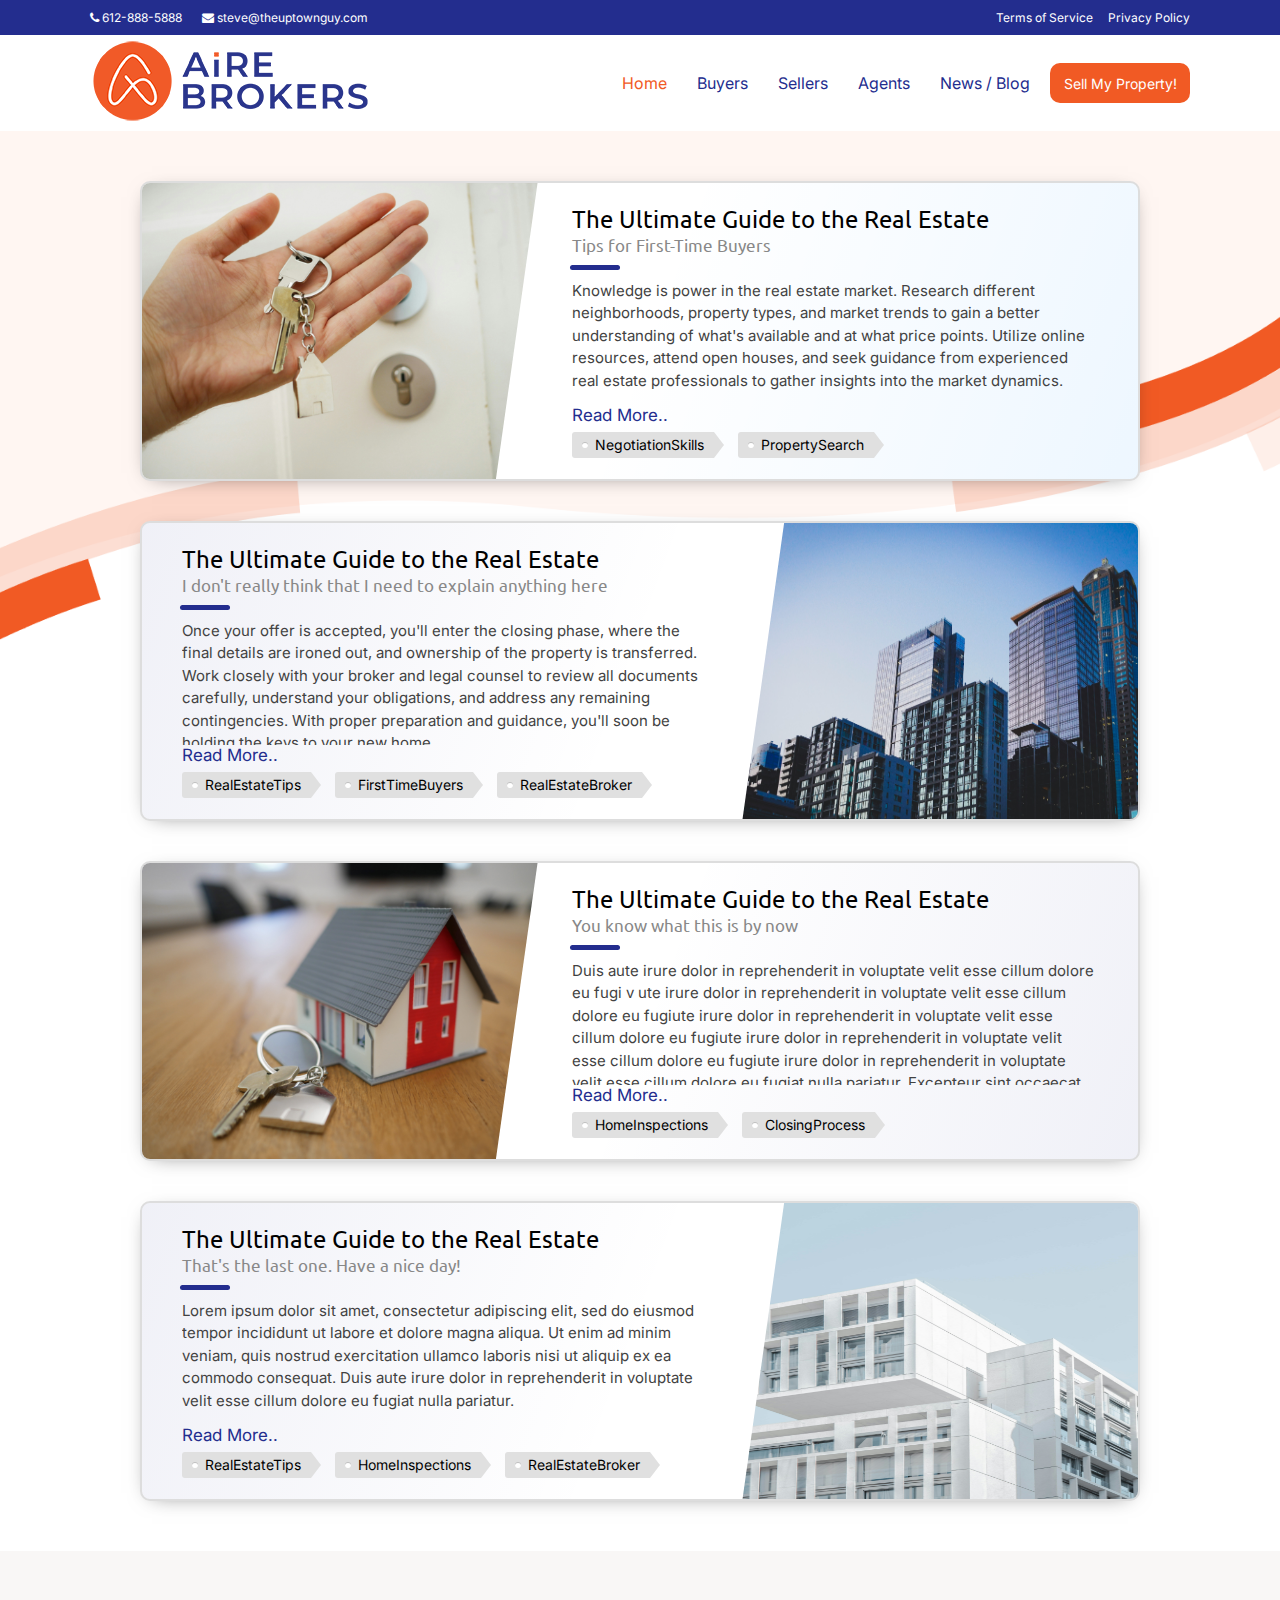
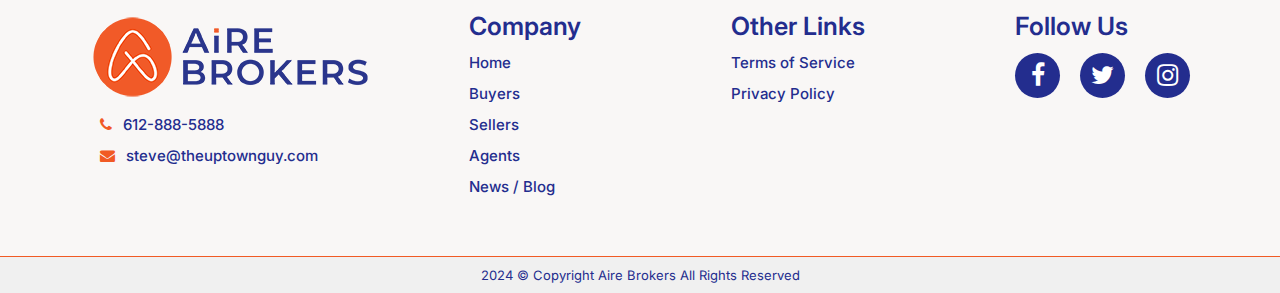
==== index.html @ b122324d "Add files via upload" ====
<!DOCTYPE html>
<html lang="en">
<head>
    <meta charset="UTF-8">
    <meta name="viewport" content="width=device-width, initial-scale=1.0">
    <link rel="preconnect" href="https://fonts.googleapis.com">
    <link rel="preconnect" href="https://fonts.gstatic.com" crossorigin>
    <link href="https://fonts.googleapis.com/css2?family=Heebo:wght@300;400&family=Inter:wght@200;300;400;500;600;700&family=Kanit:wght@300;400;500;600;700&family=Lato:wght@300;400&display=swap" rel="stylesheet">
    <link rel="stylesheet" href="https://cdnjs.cloudflare.com/ajax/libs/font-awesome/4.7.0/css/font-awesome.min.css">  
    <link rel="stylesheet" href="./main.css">
    <link rel="icon" href="./Aire Brokers Logo-06.jpg" type="image/x-icon">

    <title>Airebrokers Web</title>    
</head>
<body>      
     <header>
            <div class="header container">
              <div class="left_part">
                <a href="#"><i class="fa fa-phone" aria-hidden="true"></i> 612-888-5888</a>
                <a href="#"><i class="fa fa-envelope" aria-hidden="true"></i> steve@theuptownguy.com</a>              
              </div>
              <div class="right_part">
               <a href="#">Terms of Service</a>
               <a href="#">Privacy Policy</a>
              </div>
            </div>
    </header>
          <!-- navigation bar start-->
     <div class="f-container">
          <div class="nav-container container">
            <div class="brand">
              <a href="index.html"><img src="./logoheader.png"></a>
            </div>
            <nav>
              <div class="nav-mobile"><a id="nav-toggle" href="#!"><span></span></a></div>
              <ul class="nav-list">
                <li>
                  <a href="index.html" class="active">Home</a>
       
                </li>
                <li>
                  <a href="#">Buyers</a>
                </li>
                <li>
                  <a href="#">Sellers</a>
                </li>
                <li>
                  <a href="#">Agents</a> 
                </li>
                <li>
                  <a href="#!">News / Blog</a>
                </li>
                <a href=""><div class="btn sell">Sell My Property!</div></a>
              </ul>
             
            </nav>
          </div>
     </div>

     <div class="projcard-container">
		
        <div class="projcard projcard-blue">
            <div class="projcard-innerbox">
                <img class="projcard-img" src="./blog2.jpg" />
                <div class="projcard-textbox">
                    <div class="projcard-title">The Ultimate Guide to the Real Estate</div>
                    <div class="projcard-subtitle">Tips for First-Time Buyers</div>
                    <div class="projcard-bar"></div>
                    <div class="projcard-description">
                        Knowledge is power in the real estate market. Research different neighborhoods, property types, and market trends to gain a better understanding of what's available and at what price points. Utilize online resources, attend open houses, and seek guidance from experienced real estate professionals to gather insights into the market dynamics.                    </div>
                        <a class="ref" href="./blogdetails.html">Read More.. <br/></a>

                        <div class="projcard-tagbox">
                        <span class="projcard-tag">NegotiationSkills</span>
                        <span class="projcard-tag">PropertySearch</span>
                    </div>
                </div>
            </div>
        </div>
        
        <div class="projcard projcard-red">
            <div class="projcard-innerbox">
                <img class="projcard-img" src="./blog1.jpg" />
                <div class="projcard-textbox">
                    <div class="projcard-title">The Ultimate Guide to the Real Estate</div>
                    <div class="projcard-subtitle">I don't really think that I need to explain anything here</div>
                    <div class="projcard-bar"></div>
                    <div class="projcard-description">
                        Once your offer is accepted, you'll enter the closing phase, where the final details are ironed out, and ownership of the property is transferred. Work closely with your broker and legal counsel to review all documents carefully, understand your obligations, and address any remaining contingencies. With proper preparation and guidance, you'll soon be holding the keys to your new home.                    </div>
                        <a class="ref" href="./blogdetails.html">Read More.. <br/></a>

                        <div class="projcard-tagbox">
                        <span class="projcard-tag">RealEstateTips</span>
                        <span class="projcard-tag">FirstTimeBuyers</span>
                        <span class="projcard-tag">RealEstateBroker</span>
                    </div>
                </div>
            </div>
        </div>
        
        <div class="projcard projcard-green">
            <div class="projcard-innerbox">
                <img class="projcard-img" src="./blog3.jpg" />
                <div class="projcard-textbox">
                    <div class="projcard-title">The Ultimate Guide to the Real Estate</div>
                    <div class="projcard-subtitle">You know what this is by now</div>
                    <div class="projcard-bar"></div>
                    <div class="projcard-description">Duis aute irure dolor in reprehenderit in voluptate velit esse cillum dolore eu fugi v ute irure dolor in reprehenderit in voluptate velit esse cillum dolore eu fugiute irure dolor in reprehenderit in voluptate velit esse cillum dolore eu fugiute irure dolor in reprehenderit in voluptate velit esse cillum dolore eu fugiute irure dolor in reprehenderit in voluptate velit esse cillum dolore eu fugiat nulla pariatur. Excepteur sint occaecat cupidatat non proident.</div>
                    <a class="ref" href="./blogdetails.html">Read More.. <br/></a>

                    <div class="projcard-tagbox">
                        <span class="projcard-tag">HomeInspections</span>
                        <span class="projcard-tag">ClosingProcess</span>
                    </div>
                </div>
            </div>
        </div>
        
        <div class="projcard projcard-green" >
            <div class="projcard-innerbox">
                <img class="projcard-img" src="./blog4.jpg" />
                <div class="projcard-textbox">
                    <div class="projcard-title">The Ultimate Guide to the Real Estate</div>
                    <div class="projcard-subtitle">That's the last one. Have a nice day!</div>
                    <div class="projcard-bar"></div>
                    <div class="projcard-description">Lorem ipsum dolor sit amet, consectetur adipiscing elit, sed do eiusmod tempor incididunt ut labore et dolore magna aliqua. Ut enim ad minim veniam, quis nostrud exercitation ullamco laboris nisi ut aliquip ex ea commodo consequat. Duis aute irure dolor in reprehenderit in voluptate velit esse cillum dolore eu fugiat nulla pariatur.</div>
                   <a class="ref" href="./blogdetails.html">Read More.. <br/></a>
                  
                    <div class="projcard-tagbox">
                        <span class="projcard-tag">RealEstateTips</span>
                        <span class="projcard-tag">HomeInspections</span>
                        <span class="projcard-tag">RealEstateBroker</span>
                    </div>
                </div>
            </div>
        </div>
        
    </div>
 
      

    <footer>  
        <div class="bg_blue">
          <div class="container flex">
          <div class="logo_footer">
            <img src="./logoheader.png">
            <a href="#"><i class="fa fa-phone" aria-hidden="true"></i> 612-888-5888</a>
            <a href="#"><i class="fa fa-envelope" aria-hidden="true"></i> steve@theuptownguy.com</a> 
         </div>
         <div class="link_icon">
          <div class="last_footer">
            <h4>Company</h4>
            <a href="">Home</a>
            <a href="">Buyers</a>
            <a href="">Sellers</a>
            <a href="">Agents</a>
            <a href="">News / Blog</a>
        </div>
        <div class="last_footer">
          <h4>Other Links</h4>
          <a href="">Terms of Service</a>
          <a href="">Privacy Policy</a>
        </div>
        <div class="icons">
         
          <h4>Follow Us</h4>
          <div class="inner_icons">
        <div class="follow_icon">
          <a href="http://facebook.com/AireBrokers"><i class="fa fa-facebook f_icon" aria-hidden="true"></i></a>
          <!-- <a href="" class="follow">Follow</a> -->
        </div>
        <div class="follow_icon">
            <a href="#"><i class="fa fa-twitter f_icon" aria-hidden="true"></i></a>
            <!-- <a href="" class="follow">Follow</a> -->
            </div>
            <div class="follow_icon">
            <a href="#"><i class="fa fa-instagram f_icon" aria-hidden="true"></i></a>
            <!-- <a href="" class="follow">Follow</a>             -->
            </div> 
            </div>
          </div>
        </div>
         </div>
        </div>
        <!-- <div class="end_part container">
            <h2>Let's Be Friends:</h2>
             <div class="first_footer">                
                <div class="icons">
                    <div class="follow_icon">
                  <a href="http://facebook.com/AireBrokers"><i class="fa fa-facebook f_icon" aria-hidden="true"></i></a><a href="" class="follow">Follow</a>
                </div>
                <div class="follow_icon">
                    <a href="#"><i class="fa fa-twitter f_icon" aria-hidden="true"></i></a><a href="" class="follow">Follow</a>
                    </div>
                    <div class="follow_icon">
                    <a href="#"><i class="fa fa-instagram f_icon" aria-hidden="true"></i></a><a href="" class="follow">Follow</a>            
                    </div>        
                </div>             
             <div class="logo_footer">
                <img src="images/logo.png">
             </div>
            </div>
        </div> -->
        <!-- <div class="bg_orange">
          <div class="container flex">
            <div class="last_footer">
                <a href="">Home</a>
                <a href="">Buyers</a>
                <a href="">Sellers</a>
                <a href="">Agents</a>
                <a href="">News / Blog</a>
            </div>
            <div class="copy_wright">
              <p>2024 © Copyright Aire Brokers All Rights Reserved</p>
            </div>
          </div>
        </div> -->
        </footer> 
        <div class="copy_wright">
          <p>2024 © Copyright Aire Brokers All Rights Reserved</p>
        </div> 
    <script src="https://cdnjs.cloudflare.com/ajax/libs/jquery/3.3.1/jquery.min.js"></script>
    <script>

      (function($) { // Begin jQuery
    $(function() { // DOM ready
      // If a link has a dropdown, add sub menu toggle.
      $('.down_arrow').click(function(e) {
        $(this).siblings('.nav-dropdown').toggle();
        // Close one dropdown when selecting another
        $('.nav-dropdown').not($(this).siblings()).hide();
        e.stopPropagation();
      });
      // Clicking away from dropdown will remove the dropdown class
      $('html').click(function() {
        $('.nav-dropdown').hide();
      });
      // Toggle open and close nav styles on click
      $('#nav-toggle').click(function() {
        $('nav ul').slideToggle();
      });
      // Hamburger to X toggle
      $('#nav-toggle').on('click', function() {
        this.classList.toggle('active');
      });
    }); // end DOM ready
  })(jQuery); // end jQuery

//   navigation bar end
// active class
$(document).ready(function(){
    $('ul li a').click(function(){
      $('li a').removeClass("active");
      $(this).addClass("active");
  });
  });

function myFunction() {
    var dots = document.getElementById("dots");
    var moreText = document.getElementById("more");
    var btnText = document.getElementById("myBtn");
  
    if (dots.style.display === "none") {
      dots.style.display = "inline";
      btnText.innerHTML = "Read more";
      moreText.style.display = "none";
    } else {
      dots.style.display = "none";
      btnText.innerHTML = "Read less";
      moreText.style.display = "inline";
    }
  }

  document.addEventListener("DOMContentLoaded", function() {
    const rangeSliders = document.querySelectorAll(".range-slider__range");

    rangeSliders.forEach((slider) => {
      updateRangeWidth(slider);

      slider.addEventListener("input", function() {
        updateRangeWidth(this);
      });
    });

    function updateRangeWidth(slider) {
      const percentage = (slider.value / (slider.max - slider.min)) * 100;
      slider.style.background = `linear-gradient(to right, #F15A24 0%, orange ${percentage}%, #3498db ${percentage}%, #232D8E 100%)`;
    }
  });

  function resetValue(slider, index) {
    const fixedValues = [450, 400, 470, 350];
    slider.value = fixedValues[index - 1];
  }

function triggerCloudy() {
	link = document.getElementById("urlArea").value;
	if (link.length > 15 && myRegex.test(link)) {
		anchorURL.href=link;
		var myPlayer = videojs("player");
		myPlayer.src(link);
		myPlayer.play();
	} else {
		$("#urlArea").effect( "highlight", {color:"#ff0000"}, 500 );
	}
}

document.addEventListener("DOMContentLoaded", function() {
            var descriptionBoxes = document.querySelectorAll('.projcard-description');

            // Loop through all .projcard-description elements
            descriptionBoxes.forEach(function(descriptionBox) {
                // Check if the content overflows
                if (descriptionBox.scrollHeight > descriptionBox.clientHeight) {
                    descriptionBox.style.overflowY = 'auto';
                }
            });
        });
    </script>
</body>
</html>
---- main.css ----
@import url(https://fonts.googleapis.com/css?family=Roboto);
@import url(https://fonts.googleapis.com/css?family=Ubuntu);

*   {
    padding:0;
    margin:0;
    box-sizing:border-box;
    font-family: 'Inter', sans-serif;
    text-decoration: none;
}


.landing-page{
    max-width: 100%;
  }
  .landing-page .content .container .image img {
    width: 100%;
    margin: 0 !important;  /* Remove default margin */
    padding: 0; /* Remove default padding */
  }
  .landing-page .content .container {
    display: flex;
    align-items: center;
    justify-content: center;
    gap: 90px;
    min-height: calc(100vh - 80px);
  }
  .para{
    font-family: 'Ubuntu';
font-size: 18px;
letter-spacing: 0.1rem;
line-height: 1.5;
  }
  @media (max-width: 767px) {
    .landing-page .content .container {
      gap: 0;
      min-height: calc(100vh - 101px);
      justify-content: center;
      flex-direction: column-reverse;
    }
  }
  @media screen and (max-width: 768px) {
    .roww {
      flex-direction: column;
      align-items: center;
    }
  
    .card {
      width: 90%;
      margin: 1rem auto;
    }
    .btn2{
      border-radius: 16px;
      border: 1px solid #232D8E; 
      color: black;
      margin-left: 1rem;
   }
  }
  @media screen and (max-width: 500px) {
    .card {
      width: 95%;
    }
  
    video{
      display: flex;
      width: 100%;
      height: 20vh;
      justify-content: center;
      border: 1px solid #ddd;
      margin-bottom: 3rem;
      border-radius: 12px;
      }
  
    .btn2{
      border-radius: 16px;
      border: 1px solid #232D8E; 
      color: black;
      margin-left: 1rem;
   }
   .welcome-area2 .header-text {
    width: 70%;
    margin: 0;
    height: 50%;
    margin-left: 5%;
    margin-top: 0;
  }
  }
  
  @media screen and (min-width: 1200px) {
    .card {
      margin: 1rem;
    }
  }
  .card {
    width: 20em;
    height: 30.5em;
    background: #fff;
    transition: 1s ease-in-out;
   border-radius: 12px;
    display: flex;
    flex-direction: column;
    margin: 1rem;
    margin-top: 2rem;
    position: relative;
  }
  .card span {
    color: 171717;
    text-align: center;
    display: block;
    font-size: 0.8em;
    font-weight: 600;
  }
  
  .card .info {
    font-weight: 400;
    color: 171717;
    display: block;
    text-align: center;
    font-size: 0.72em;
    margin: 1em;
  }
  
  .card .img {
    width: 20em;
    height: 11em;
    border-radius: 12px;
  
  
  }
  .badge-info {
    background-color: #F15A24;
    color: white;
    border-radius: 12px;
    font-size: 12px;
    font-stretch: normal;
    font-style: normal;
    font-weight: 500;
    letter-spacing: 1px;
    line-height: normal;
    padding: 8px 8px;
    text-transform: uppercase;
    width: 35%;
    margin: 1rem;
  }
  .card a {
    color: 171717;
    transition: .4s ease-in-out;
  }
  .card-footere {
      padding: 10px; /* Adjust padding as needed */
      position: absolute;
      bottom: 0;
      width: 100%; /* Make the footer take the full width */
      display: flex;
      justify-content: space-between;
      z-index: 1;
  }
  .card2 .img {
    width: 20em;
    height: 11em;
    border-radius: 12px;
  
  
  }
  .range-slider {
    padding-top: 0.5em;
    padding-bottom: 0.5em;}
    :root {
        --shade-10: #F15A24;
        --shade-1: #d7dcdf;
        --shade-0: #fff;
        --teal: #1abc9c;
      }
      
      .range-slider {
        padding-top: 0.5em;
        padding-bottom: 0.5em;}
      
      /* Range Slider */
      :root {
        --range-width: 100%;
        --range-handle-color: var(--shade-10);
        --range-handle-color-hover: var(--teal);
        --range-handle-size: 20px;
        --range-track-color: var(--shade-1);
        --range-track-height: 10px;
        --range-label-color: var(--shade-10);
        --range-label-width: 60px;
      }
      
      .range-slider {
        width: var(--range-width);
      }
      
      .range-slider__range {
        -webkit-appearance: none;
        width: calc(100% - (var(--range-label-width) + 13px));
        height: var(--range-track-height);
        border-radius: 5px;
        background: var(--range-track-color);
        outline: none;
        padding: 0;
        margin: 0;
      }
      
      /* Range Handle */
      .range-slider__range::-webkit-slider-thumb {
        appearance: none;
        width: var(--range-handle-size);
        height: var(--range-handle-size);
        border-radius: 50%;
        background: var(--range-handle-color);
        cursor: pointer;
        transition: background 0.15s ease-in-out;
      }
      
      .range-slider__range::-webkit-slider-thumb:hover {
        background: var(--range-handle-color-hover);
      }
      
      .range-slider__range:active::-webkit-slider-thumb {
        background: var(--range-handle-color-hover);
      }
      
      .range-slider__range::-moz-range-thumb {
        width: var(--range-handle-size);
        height: var(--range-handle-size);
        border: 0;
        border-radius: 50%;
        background: var(--range-handle-color);
        cursor: pointer;
        transition: background 0.15s ease-in-out;
      }
      
      .range-slider__range::-moz-range-thumb:hover {
        background: var(--range-handle-color-hover);
      }
      
      .range-slider__range:active::-moz-range-thumb {
        background: var(--range-handle-color-hover);
      }
      
      /* Focus state */
      .range-slider__range:focus::-webkit-slider-thumb {
        box-shadow: 0 0 0 3px var(--shade-0), 0 0 0 6px var(--teal);
      }
      
      /* Range Label */
      .range-slider__value {
        display: inline-block;
        position: relative;
        width: var(--range-label-width);
        color: var(--shade-0);
        line-height: 20px;
        text-align: center;
        border-radius: 3px;
        background: var(--range-label-color);
        padding: 5px 10px;
        margin-left: 8px;
      }
      
      .range-slider__value:after {
        position: absolute;
        top: 8px;
        left: -7px;
        width: 0;
        height: 0;
        border-top: 7px solid transparent;
        border-right: 7px solid var(--range-label-color);
        border-bottom: 7px solid transparent;
        content: "";
      }
      
      /* Firefox Overrides */
      .range-slider__range::-moz-range-track {
        background:#F15A24;
        border: 0;
      }
      
      input::-moz-focus-inner,
      input::-moz-focus-outer {
        border: 0;
      }
      
      .background-containere {
        position: relative;
        height: 100%;
        min-height: 100%;
      background-color: #232D8E;
        display: flex;
          justify-content: center;
          align-items: center;
          flex-direction: column;
      
      }


      .card-container{
        display: flex;
        flex-wrap: wrap;
        justify-content: center;
        max-width: 1200px;
        margin-block: 2rem;
        gap: 2rem;
      }
 
      
      .custom-card__image {
        max-width: 100%;
        display: block;
        object-fit: cover;
      }
      
      .custom-card {
        display: flex;
        flex-direction: column;
        width: clamp(17rem, calc(17.5rem + 1vw), 16.5rem);
        overflow: hidden;
        box-shadow: 0 .1rem 1rem rgba(0, 0, 0, 0.1);
        border-radius: 1em;
        background: #ECE9E6;
      background: linear-gradient(to right, #FFFFFF, #ECE9E6);
      
      }
      
      
      
      .custom-card__body {
        padding: 1rem;
        display: flex;
        flex-direction: column;
        gap: .5rem;
      }
      
      
      .custom-tag {
        align-self: flex-start;
        padding: .25em .75em;
        border-radius: 1em;
        font-size: .75rem;
      }
      
      .custom-tag + .tag {
        margin-left: .5em;
      }

  
      @media screen and (min-width: 1200px) {
        .card {
          margin: 1rem;
        }
      }
      @media screen and (max-width: 500px) {
        .card {
          width: 95%;
        }
      
        video{
          display: flex;
          width: 100%;
          height: 20vh;
          justify-content: center;
          border: 1px solid #ddd;
          margin-bottom: 3rem;
          border-radius: 12px;
          }
      
        .btn2{
          border-radius: 16px;
          border: 1px solid #232D8E; 
          color: black;
          margin-left: 1rem;
       }
       .welcome-area2 .header-text {
        width: 70%;
        margin: 0;
        height: 50%;
        margin-left: 5%;
        margin-top: 0;
      }
      }
      
      @media screen and (min-width: 1200px) {
        .card {
          margin: 1rem;
        }
      }
      .custom-tag-blue {
        background: #56CCF2;
      background: linear-gradient(to bottom, #2F80ED, #56CCF2);
        color: #fafafa;
      }
      
      .custom-tag-brown {
        background: #D1913C;
      background: linear-gradient(to bottom, #FFD194, #D1913C);
        color: #fafafa;
      }
      
      .custom-tag-red {
        background: #cb2d3e;
      background: linear-gradient(to bottom, #ef473a, #cb2d3e);
        color: #fafafa;
      }
      
      .custom-card__body h4 {
        font-size: 1.5rem;
        text-transform: capitalize;
      }
      
      .custom-card__footer {
        display: flex;
        padding: 1rem;
        margin-top: auto;
      }
      
      .custom-user {
        display: flex;
        gap: .5rem;
      }
      
      .custom-user__image {
        border-radius: 50%;
      }
      
      .custom-user__info > small {
        color: #666;
      }
      


  .card2 .share {
    display: flex;
    justify-content: center;
    flex-direction: column;
    gap: 0.5em;
  }
  
  .card2 a {
    color: 171717;
    transition: .4s ease-in-out;
  }
  
  .card2 a:hover {
    color: red;
  }
  
  .card2 button {
    padding: 0.5em 2em;
    display: block;
    margin: auto;
    border-radius: 16px;
    border: none;
    font-weight: bold;
    background: white;
    color: black;
    transition: .4s ease-in-out;
    border: 1px solid #232D8E;
    margin-top: auto;
  }
  
  .card2 button:hover {
    color: #F15A24;
    cursor: pointer;
    border: 1px solid #F15A24;

  } 
  .h55 {
    font-weight: 500;
    letter-spacing: 0.5px;
    color: #F15A24;
    text-align: center;
  }
  .title{
    margin-top: 4rem;  
    text-align: center;
    }
  .card a:hover {
    color: red;
  }
  .card2 {
    width: 20em;
    height: 32.5em;
    background: #fff;
    transition: 1s ease-in-out;
   border-radius: 12px;
    display: flex;
    flex-direction: column;
    margin: 1rem;
  }

  .card2 span {
    color: 171717;
    text-align: center;
    display: block;
    font-size: 0.8em;
    font-weight: 600;
  }
  .card button {
    padding: 0.5em 2em;
    display: block;
    margin: auto;
    border-radius: 16px;
    border: none;
    font-weight: bold;
    background: white;
    color: black;
    transition: .4s ease-in-out;
    border: 1px solid #232D8E;
    margin-top: auto;
  }
  
  .card button:hover {
    color: #F15A24;
    cursor: pointer;
    border: 1px solid #F15A24;
  
  }
  .diva{
    border-bottom: 1px solid #ddd;
    display: flex;
    flex-direction: row;
    justify-content: space-between;
    height: 8%;
   padding: 1rem;
  }
  .card .share {
    display: flex;
    justify-content: center;
    flex-direction: column;
    gap: 0.5em;
  }
  .logooi {
    position: absolute;
    top: 0;
    left: 50%;
    transform: translateX(-50%);
    width: 100px; /* Adjust the width of your logo */
    height: 100px; /* Adjust the height of your logo */
    background: url('./Aire_Brokers_Logo-05-removebg-preview.png') no-repeat center center;
    background-size: cover;
    z-index: 1; /* Place the logo above other content */
    margin-top: -3rem;

}      
.roww{
    display: flex;
    flex-direction: row;
  
  }

  .background-container {
    position: relative;
    height: 100%;
    min-height: 100%;
    background-image: url('./Design\ sans\ titre\ \(4\).png');
    background-size: cover; /* Ensure the background image covers the entire container */
    background-position: center; /* Center the background image */
    display: flex;
    justify-content: center;
    align-items: center;
    flex-direction: column;
  }  

  .divider-container {
    text-align: center;
    margin-top: -3rem;
}

.divider-container .logo-container {
    position: relative;
}

.divider-container .logo-container::before {
    content: '';
    position: absolute;
    top: 50%;
    /*border-top: 1px solid #ffffff; /* Adjust the divider color as needed */
    left: 0;
    right: 0;
    width: 100%;
    transform: translateY(-50%);
    opacity: 0.5; /* Adjust the opacity as needed */
    z-index: -1; /* Move the line behind the logo */
}
.logo {
    max-width: 100px; /* Adjust the maximum width of the logo as needed */
    margin: 0 auto; /* Center the logo */
}
.landing-page .content .container .image img {
    width: 100%;
    margin: 0 !important;  /* Remove default margin */
    padding: 0; /* Remove default padding */
  }
  .content {
    display: block;
    min-height: 75vh;
  
  }
  @media (min-width: 641px) {
    .content {
      width: 100%;
max-width: 100%;
    }
  }
  .containers {
    display: flex;
    perspective: 600px;}
    .cardvid {
        width: 350px;
        height: 500px;
        background-color: rgba(255, 255, 255, 0.1);
        box-shadow: 0 0 20px rgba(0, 0, 0, 0.3);
        border-radius: 8px;
        background-image: linear-gradient(to bottom, transparent, rgba(38, 167, 186, 0.4));
        background-size: cover;
        background-position: 50% 50%;
        color: #fff;
        display: flex;
        justify-content: center;
        align-items: flex-end;
        border: 1px solid #fff;
        position: relative;
        transform-style: preserve-3d;
        transform-origin: 50% 50% -50px;
        margin-bottom: 3rem;
    }
    
    .cardvid:before {
        content: "";
        position: absolute;
        top: -1px;
        left: -1px;
        width: 100%;
        height: 100%;
        border: 1px solid #fff;
        border-radius: 8px;
        transform-origin: center;
        transition: 0.2s ease;
    }
    
    .cardvid:hover {
        cursor: pointer;
    }
    
    .cardvid:hover:before {
        transform: scale(0.94, 0.96);
        border-radius: 2px;
    }
    
    .cardvid:hover .headline {
        transform: translateZ(20px);
        text-shadow: 0 0 10px rgba(0, 0, 0, 0.8);
    }
    
    .video-container {
        position: absolute;
        top: 0;
        left: 0;
        width: 100%;
        height: 100%;
        overflow: hidden;
        border-radius: 8px;
    }
    
    .video-container video {
        position: relative;
        height: 100%;
        width: auto;
        z-index: -1;
        display: none;
    }
    

  @media (max-width: 767px) {
    .landing-page .content .info {
      text-align: center;
      margin-bottom: 15px 
    }
  }
  .button-containerer {
    display: flex;
    margin: 0;
}
.button-container a {
    text-decoration: none;
    flex-direction: row;
    padding: 10px 45px;
    transition: background-color 0.3s ease;
    
}
.button-container a:hover {
    background-color: #F15A24; /* Adjust hover background color as needed */
    color: #fff; /* Adjust hover text color as needed */
}
.btn1{
border-radius: 16px;
border: 1px solid #232D8E; 
background-color: #232D8E;
color: white;
}
  
.btn2{
border-radius: 16px;
border: 1px solid #232D8E; 
color: black;
margin-left: 1rem;
}
  @media screen and (max-width: 500px) {
    .button-container {
      text-align: center;
      display: flex;
      justify-content: center;
      margin-bottom: 50px;
    }
    .button-containerer {
      text-align: center;
      display: flex;
      justify-content: flex-start;
      margin-top: 10px;
      margin-bottom: 50px;
    }
    .button-containerer .btn1 {
      display: block;
      margin-bottom: 10px;
      padding: 10px 10px;
    }
    .button-container .btn1,
    .button-container .btn2 {
      display: block;
      margin-bottom: 10px;
      padding: 10px 10px;
    }
  }
  .landing-page .content .info h4 {
    font-weight: 900;
    letter-spacing: 0.5px;
    margin-bottom: 30px;
    color: #444343;
    font-size: 1.5rem;
    font-family: 'Ubuntu';
    line-height: 1.5;

  }

  .landing-page .content .info button {
    border: 0;
    border-radius: 20px;
    padding: 12px 30px;
    margin-top: 30px;
    cursor: pointer;
    color: #FFF;
    background-color: #6c63ff;
  }
  .landing-page .content .image img {
    max-width: 100%;
  }
.container  {
    width:1200px;
    margin:0 auto;
}
.f-container    {
    width:100%;
    background-color: #fff;
}
html    {
    scroll-behavior: smooth;
    height:100%;
    width:100%;
}
/* header */
.header {
    padding:10px 0;
    display: flex;
    justify-content: space-between;
    align-items: center;
}
.left_part  {
    display: flex;
    gap:20px;
}
.left_part a  ,.right_part a  {
    color:#fff;
    cursor: pointer;
    font-size: 12px;
}
/* .left_part a:hover  ,.right_part a:hover    {
    color:#f0ecec;
} */
.right_part {
    display: flex;
    gap:15px;
}

header  {
    background-color: #232D8E;
    color:#fff;
}
/* navigation bar open */

.nav-container {  
display: flex;
justify-content: space-between;
align-items: center;
}
nav {
  float: right;
 
  ul {
    list-style: none;
    margin: 0;
    padding: 0;
    display: flex;
    align-items: center;
    li {
      float: left;
      position: relative;
      display: flex;
      align-items: center;
      a,
      a:visited {
        display: block;
        padding: 0 10px 0 20px;
        line-height:70px;
        transition: all 0.5s;
        color: #232D8E;
        text-decoration: none;
        &:hover ,
        &:active{
          color: #F15A24;
        }
        /* &:not(:only-child):after {
          padding-left: 4px;
          content: ' ▾';
        } */
      } 

      ul li {
        min-width: 190px;
        a {
          padding: 15px;
          line-height: 20px;
        }
      }
    }
  }
}
.nav-list li .active{
    color:#F15A24;
  
  }

.nav-dropdown {
  position: absolute;
  display: none;
  z-index: 1;
  box-shadow: 0 3px 12px rgba(0, 0, 0, 0.15);
  top:55px;
}
/* Mobile navigation */
.nav-mobile {
  display: none;
  position: absolute;
  top: 0;
  right: 0;
  background: transparent;
  color:#fff;
  height:70px;
   width: 70px;
   z-index: 2;
}

@media only screen and (max-width: 798px) {

  nav {
   width: 100%;
    /* padding: 70px 0 15px; */
    ul {
      display: none;
      li {
        float: none;
        a {
          padding: 15px;
          line-height: 20px;
        }
        ul li a {
          padding-left: 30px;
        }
      }
    }
  }
  .nav-dropdown {
    position: static;
  }
}
@media screen and (min-width: 799px) {
  /* .nav-list {
    display: block !important;
  } */
}
#nav-toggle {
  position: absolute;
  left: 18px;
  top: 22px;
  cursor: pointer;
  padding: 10px 35px 16px 0px;
  span,
  span:before,
  span:after {
    cursor: pointer;
    border-radius: 1px;
    height: 5px;
    width: 35px;
    background: #F15A24;
    position: absolute;
    display: block;
    content: '';
    transition: all 300ms ease-in-out;
  }
  span:before {
    top: -10px;
  }
  span:after {
    bottom: -10px;
  }
  &.active span {
    background-color: transparent;
    &:before,
    &:after {
      top: 0;
    }
    &:before {
      transform: rotate(45deg);
    }
    &:after {
      transform: rotate(-45deg);
    }
  }
}
/* navigation bar close */
label {
    display: block;
    margin-bottom: 0.5rem;
}

.ml-auto {
    margin-left: auto;
}
/* Form */
.input-group {
    margin: 0.5rem 0;
}
.form-step {
    display: none;
}
.form-step.active {
    display: block;
    transform-origin: top;
    animation: animate .5s;
}
/* Button */
.btn-group {
    display: flex;
    justify-content: space-between;
}
.btn {
    padding: 0.75rem;
    display: block;
    text-decoration: none;
    width: min-content;
    border-radius: 5px;
    text-align: center;
    transition: all 0.3s;
    cursor: pointer;
}
textarea {
    resize: vertical;
}
/* Prefixes */
.input-box {
    display: flex;
    align-items: center;
    /* max-width: 300px; */
    background: #fff;
    border: 1px solid #a0a0a0;
    border-radius: 4px;
    padding-left: 0.5rem;
    overflow: hidden;
    font-family: sans-serif;
}
.input-box .prefix {
    font-weight: 300;
    font-size: 14px;
    color: rgb(117, 114, 114);
}
.input-box input {
    border: none;
    outline: none;
}

.input-box:focus-within {
    border-color: #777;
}

/* End Prefixes */


/* Progress bar */

.progress-bar {
    width:50%;
    margin:0 auto;
    position: relative;
    display: flex;
    justify-content: space-between;
    counter-reset: step;
    margin-bottom: 20px;
}

.progress-bar::before, 
.progress {
    content: "";
    position: absolute;
    top: 50%;
    transform: translateY(-50%);
    height: 4px;
    width: 100%;
    background-color: #dcdcdc;
    z-index: -1;
}
.progress-bar:active:before {
    background-color: #F15A24;
}
.progress {
    background-color: #F15A24;
    width: 0;
    transition: .5s;
}

.progress-step {
    width: 40px;
    height: 40px;
    background-color: #dcdcdc;
    border-radius: 50%;
    display: flex;
    justify-content: center;
    align-items: center;
}

.progress-step::before {
    counter-increment: step;
    content: counter(step);
}

.progress-step.active {
    background-color:#F15A24;
    color: white;
}

@keyframes animate {
    from {
        transform: scale(1, 0);
        opacity: 0;
    }

    to {
        transform: scale(1, 1);
        opacity: 1;
    }
}

/* End Progress bar */

/* Add Experience Btn */

body {
    width:100%;
    background-image: url("./back_img.png");
    background-position: center;
    background-size: cover;
    position: relative;
    background-attachment: fixed;
    background-repeat: no-repeat;
    height:auto;
}

.btn    {
    background-color: #F15A24;
    color: #fff;
    width: 140px;
    height: 50px;
    border-radius: 10px;
    display: flex;
    justify-content: center;
    align-items: center;
    border:none;
    cursor: pointer;
}
.btn_submit {
    width:100%;
    display: flex;
    justify-content:center ;
    align-items:center ;
    background-color: #F15A24;
    color:#fff;
    border:none;
    padding:13px;
    font-size: 20px;
    border-radius: 5px;
    cursor: pointer;
    gap: 5px;
}
.btn-prev {
    background-color: #F15A24;
    color: #fff;
}
.form_heading   {
    display: flex;
    flex-direction: column;
    gap: 10px;
    align-items: center;
    padding-top:20px;
}
@media screen and (max-width: 768px) {
    .roww {
      flex-direction: column;
      align-items: center;
    }
  
    .card {
      width: 90%;
      margin: 1rem auto;
    }
    .btn2{
      border-radius: 16px;
      border: 1px solid #232D8E; 
      color: black;
      margin-left: 1rem;
   }
  }

  
    .form{
        width:1004px;
        margin:0 auto;
        border-radius:20px;
        padding:48px;
        margin-top: 50px;
        margin-bottom:50px;
        border-radius: 20px;
        background: rgba(255, 255, 255, 0.20);
        box-shadow: 0px 10px 25px 0px rgba(0, 0, 0, 0.08);
        backdrop-filter: blur(25.448572158813477px);

    }
    .datails    {
        color: #232D8E;
        font-family: Inter;
        font-size: 17px;
        font-style: normal;
        font-weight: 600;
        margin-bottom: 5px;   
    }
    .form_heading   h2  {
        font-size: 25px;
        color:#232D8E;
    }
    .form_heading p {
        color:#8A8A8A;
        font-size: 16px;
    }
    form    {
        width:100%;
    }
    .user_details   {
        width: 100%;
        display: flex;
        flex-wrap: wrap;
        gap:25px;
        padding-top:20px;
    }
  
    .one  {
    width:47% !important;
    }
   

.input_pox  {
    width:100%;
}

input::placeholder  {
    color:#C0C0C0;
}

    .container form .user_details{
        display: flex;
        flex-wrap: wrap;
        justify-content: space-between;
    }
 
    .user_details .input_pox .datails{
        display: block;
     
    }
    .user_details .input_pox input{
        height: 50px;
        width: 100%;
        outline: none;
        border-radius: 8px;
        border: 1px solid #E6E6E6;
        background: #FFF;
        padding-left: 15px;
        font-size: 16px;
        transition: all 0.3s ease;
    
    }
    .user_details .input_pox input:focus,
    .user_details .input_pox input:valid{
    border-color: #F15A24;
    }
  
   
    form input[type="radio"]{
        display: none;
    }
    form .button{
        display: flex;
        justify-content: space-between;
        margin: 25px 0 0 0;
    }
    /* footer area  start*/
    .bg_blue    {
        background-color: #f9f7f6;
        padding:50px 0;
    }
   
    .inner_icons  {
        display: flex;
        gap:20px;
        flex-wrap: wrap;
    }
    .icons a img {
        width:50px;
    }
    .flex   {
        display: flex;
        justify-content: space-between;
        /* align-items: center; */
    }
    .f_icon  {
        width:45px;
        height:45px;
        display: flex;
        justify-content: center;
        align-items: center;
        border-radius: 50%;
        background-color: #232D8E;
        color:#fff;
        font-size: 25px;
        transition: all 0.5s;
        cursor: pointer;
    }
    .sell   {
        font-size: 14px;
        margin-left:10px;
    }
    .follow {
        background-color: rgba(0, 0, 0, 0.08);
        color: #fff;
        padding: 10px;
        border-radius: 10px;
        display: flex;
        justify-content: center;
        align-items: center;
    }
    .follow_icon    {
        display: flex;
        gap:20px;
    }
    .last_footer  ,.icons ,.logo_footer {
        padding:10px 0;
        display: flex;
        flex-direction: column;
        gap:12px;
    }
    .last_footer a , .logo_footer a {
        color:#232D8E;
        font-size: 15px;
        font-weight:500;
    }
    .logo_footer a  {
        padding-left:10px;
        
    }
    .logo_footer a .fa  {
        color:#F15A24;
        padding-right:7px;
    }
    .copy_wright p  {
        color:#232D8E;
        font-size: 13px;
    }
    .copy_wright    {
        padding:10px 0;
        display: flex;
        justify-content: center;
        align-items: center;
        border-top:1px solid #F15A24;
        background-color: #f0f0f0;

    }
    /* footer area end */
  
  .link_icon    {
    display:flex;
    gap:150px;
  }
  .last_footer h4  ,.icons h4 {
    font-size: 25px;
    color:#232D8E;
    font-weight: 600;
  }
    @media screen and (min-width:1199px) and (max-width:1600px) {
       .container{
            width:1100px;
        }
        .form {
            width:1000px;
        }
        .btn_submit {
            padding:8px;
        }
        .btn    {
            height:40px
        }
    }
    @media screen and (min-width:991px) and (max-width:1198px) {
      .container {
            width:900px;
        }
      
        .form {
            width:800px;
            padding:40px;
        } 
        .btn_submit    {
            font-size: 20px;
        }
        .one {
            width: 47% !important;
        }
        .user_details   {
            gap:20px;
        }
        .link_icon {
            gap:50px;
        }

    }
    @media screen and (min-width:768px) and (max-width:990px) {
       .container {
            width:90%;
        }
        .header  {
            display: none;
        }
        .nav-mobile {
            display: block;
          }
        .form {
            width:650px;
            padding:30px;
        }
        .one {
            width: 46% !important;
        }
        .first_footer   {
            flex-direction: column;
            gap:40px;
        }
        .end_part   {
            text-align: center;
        }
        .end_part h2{
            padding-bottom:40px;
        }
        .bg_blue    {
            padding:60px 0;
        }
        .icons  {
            gap:20px;
        }
        .follow_icon    {
            gap:10px;
        }
        .flex   {
            gap:20px;
        }
        .end_part h2    {
            font-size: 36px;
        }
        
  nav {
   width: 100%;
    /* padding: 70px 0 15px; */
    ul {
      display: none;
      li {
        float: none;
        a {
          padding: 15px;
          line-height: 20px;
        }
        ul li a {
          padding-left: 30px;
        }
      }
    }
  }
  nav {
    background-color: #232D8E;
    color:#fff;
    position: absolute;
    width: 100%;
    left: 0;
    top: 0;
    z-index: 1;
    display: flex;
    justify-content: center;
}
nav ul  {
    padding:50px 0;
}
nav ul li{
    justify-content: center !important;
}   
nav
ul
li
    a, a:visited {
    color:#fff !important;
    }
        .logo_footer  img , .brand a img    {
                width:230px;
        }
        .link_icon {
            gap:50px;
        }
        .last_footer a, .copy_wright p, .logo_footer a {
            color:#232D8E !important;
            font-size: 15px;
        }
        .last_footer h4, .icons h4  {
            font-size: 20px;
        }
        .inner_icons    {
            gap:10px;
        }
        .f_icon {
            width:35px;
            height:35px;
            font-size: 20px;
        }
    }
    @media (max-width: 767px){
     .container    {
            width:90%;
        }
        .nav-mobile {
            display: block;
        }
        .header  {
            display: none;
        }
        nav {
            background-color: #232D8E;
            color:#fff;
            position: absolute;
            width: 100%;
            left: 0;
            top: 0;
            z-index: 1;
            display: flex;
            justify-content: center;
        }
        nav ul  {
            padding:50px 0;
        }
    nav ul li{
            justify-content: center !important;
        }   
        nav
        ul
        li
            a, a:visited {
            color:#fff !important;
            }
        .header img {
            width:180px;
        }
        .form  {
            width:90%;
            padding:10px;
            }
            .one 
               {
                width:100% !important;
            }
            .user_details {
                gap:0;
            }
            .end_part   {
                text-align: center;
            }
            .end_part   p   {
                font-size: 15px;
                text-align: center;
            }
            .user_details .input_pox input {
                margin-bottom:10px;
            }
            .form_heading h2 ,.form_heading p   {
                text-align: center;
            }
            .first_footer   {
                flex-direction: column;
                gap:40px;
            }
            .end_part h2{
                padding-bottom:40px;
            }
            .icons  {
                gap:20px;
                justify-content: center;
            }
            .follow_icon    {
                gap:10px;
            }
            .logo_footer  img , .brand a img    {
                width:200px;
            }
            .flex   {
                flex-direction: column;
                gap:20px;
                padding-bottom: 10px;
            }
            .bg_blue {
                padding:50px 0;
            }
            .last_footer    {
                gap:15px;
            }
            .end_part h2    {
                font-size: 32px;
            }
            .icons a img {
                width: 40px;
            }
            .last_footer a, .copy_wright p, .logo_footer a {
                color:#232D8E !important;
                font-size: 15px;
            }
            .link_icon  {
                flex-direction: column;
                gap:0;
            }
    }


    .projcard-container {
        margin: 50px 0;
    }
    
    /* Actual Code: */
    .projcard-container,
    .projcard-container * {
        box-sizing: border-box;
    }
    .projcard-container {
        margin-left: auto;
        margin-right: auto;
        width: 1000px;
    }
    .projcard {
        position: relative;
        width: 100%;
        height: 300px;
        margin-bottom: 40px;
        border-radius: 10px;
        background-color: #fff;
        border: 2px solid #ddd;
        font-size: 18px;
        overflow: hidden;
        cursor: pointer;
        box-shadow: 0 4px 21px -12px rgba(0, 0, 0, .66);
        transition: box-shadow 0.2s ease, transform 0.2s ease;
    }
    .projcard:hover {
        box-shadow: 0 34px 32px -33px rgba(0, 0, 0, .18);
        transform: translate(0px, -3px);
    }
    .projcard::before {
        content: "";
        position: absolute;
        top: 0;
        right: 0;
        bottom: 0;
        left: 0;
        background-image: linear-gradient(-70deg, #424242, transparent 50%);
        opacity: 0.07;
    }
    .projcard:nth-child(2n)::before {
        background-image: linear-gradient(-250deg, #424242, transparent 50%);
    }
    .projcard-innerbox {
        position: absolute;
        top: 0;
        right: 0;
        bottom: 0;
        left: 0;
    }
    .projcard-img {
        position: absolute;
        height: 300px;
        width: 400px;
        top: 0;
        left: 0;
        transition: transform 0.2s ease;
    }
    .projcard:nth-child(2n) .projcard-img {
        left: initial;
        right: 0;
    }
    .projcard:hover .projcard-img {
        transform: scale(1.05) rotate(1deg);
    }
    .projcard:hover .projcard-bar {
        width: 70px;
    }
    .projcard-textbox {
        position: absolute;
        top: 7%;
        bottom: 7%;
        left: 430px;
        width: calc(100% - 470px);
        font-size: 17px;
    }
    .projcard:nth-child(2n) .projcard-textbox {
        left: initial;
        right: 430px;
    }
    .projcard-textbox::before,
    .projcard-textbox::after {
        content: "";
        position: absolute;
        display: block;
        background: #ff0000bb;
        background: #fff;
        top: -20%;
        left: -55px;
        height: 140%;
        width: 60px;
        transform: rotate(8deg);
    }
    .projcard:nth-child(2n) .projcard-textbox::before {
        display: none;
    }
    .projcard-textbox::after {
        display: none;
        left: initial;
        right: -55px;
    }
    .projcard:nth-child(2n) .projcard-textbox::after {
        display: block;
    }
    .projcard-textbox * {
        position: relative;
    }
    .projcard-title {
        font-family: 'Ubuntu';
        font-size: 24px;
    }
    .projcard-subtitle {
        font-family: 'Ubuntu';
        color: #888;
    }
    .projcard-bar {
        left: -2px;
        width: 50px;
        height: 5px;
        margin: 10px 0;
        border-radius: 5px;
        background-color: #424242;
        transition: width 0.2s ease;
    }
    .projcard-description.overflow {
        overflow-y: auto;
    }

    :root {
        --scrollbar-thumb-color: #F15A24;
        --scrollbar-track-color: #f4f4f4;
      }
      
      /* Apply styles to scrollbar */
      .projcard-description::-webkit-scrollbar {
        width: 8px; /* Width of the scrollbar */
      }
      
      /* Styles for the scrollbar thumb */
      .projcard-description::-webkit-scrollbar-thumb {
        background-color: var(--scrollbar-thumb-color);
        border-radius: 6px; /* Rounded corners for the thumb */
      }
      
      /* Styles for the scrollbar track */
      .projcard-description::-webkit-scrollbar-track {
        background-color: var(--scrollbar-track-color);
      }
    .projcard-blue .projcard-bar { background-color: #232D8E; }
    .projcard-blue::before { background-image: linear-gradient(-70deg, #0088FF, transparent 50%); }
    .projcard-blue:nth-child(2n)::before { background-image: linear-gradient(-250deg, #0088FF, transparent 50%); }
    .projcard-red .projcard-bar { background-color: #232D8E; }
    .projcard-red::before { background-image: linear-gradient(-70deg, #232D8E, transparent 50%); }
    .projcard-red:nth-child(2n)::before { background-image: linear-gradient(-250deg, #232D8E, transparent 50%); }
    .projcard-green .projcard-bar { background-color: #232D8E; }
    .projcard-green::before { background-image: linear-gradient(-70deg, #232D8E, transparent 50%); }
    .projcard-green:nth-child(2n)::before { background-image: linear-gradient(-250deg, #232D8E, transparent 50%); }
    .projcard-yellow .projcard-bar { background-color: #232D8E; }
    .projcard-yellow::before { background-image: linear-gradient(-70deg, #232D8E, transparent 50%); }
    .projcard-yellow:nth-child(2n)::before { background-image: linear-gradient(-250deg, #232D8E, transparent 50%); }
    .projcard-orange .projcard-bar { background-color: #232D8E; }
    .projcard-orange::before { background-image: linear-gradient(-70deg, #232D8E, transparent 50%); }
    .projcard-orange:nth-child(2n)::before { background-image: linear-gradient(-250deg, #232D8E, transparent 50%); }
    .projcard-brown .projcard-bar { background-color: #232D8E; }
    .projcard-brown::before { background-image: linear-gradient(-70deg, #232D8E, transparent 50%); }
    .projcard-brown:nth-child(2n)::before { background-image: linear-gradient(-250deg, #232D8E, transparent 50%); }
    .projcard-grey .projcard-bar { background-color: #232D8E; }
    .projcard-grey::before { background-image: linear-gradient(-70deg, #232D8E, transparent 50%); }
    .projcard-grey:nth-child(2n)::before { background-image: linear-gradient(-250deg, #232D8E, transparent 50%); }
    .projcard-description {
        z-index: 10;
        font-size: 15px;
        color: #424242;
        height: 125px;
        overflow: hidden;
        text-overflow: ellipsis;
        line-height: 1.5;
    }
    .projcard-tagbox {
        position: absolute;
        bottom: 0%;
        font-size: 14px;
        cursor: default;
        user-select: none;
        pointer-events: none;
    }
    .projcard-tag {
        display: inline-block;
        background: #E0E0E0;
        color: #000;
        border-radius: 3px 0 0 3px;
        line-height: 26px;
        padding: 0 10px 0 23px;
        position: relative;
        margin-right: 20px;
        cursor: default;
        user-select: none;
        transition: color 0.2s;
    }
    .projcard-tag::before {
        content: '';
        position: absolute;
        background: #fff;
        border-radius: 10px;
        box-shadow: inset 0 1px rgba(0, 0, 0, 0.25);
        height: 6px;
        left: 10px;
        width: 6px;
        top: 10px;
    }
    .projcard-tag::after {
        content: '';
        position: absolute;
        border-bottom: 13px solid transparent;
        border-left: 10px solid #E0E0E0;
        border-top: 13px solid transparent;
        right: -10px;
        top: 0;
    }

    .wrapper {
        max-width: 1000px;
        padding: 0.75rem;
        margin: 0 auto;
      }
      
      .page {
        background: white;
        padding: 1.75rem;
        border-radius: 5px;
        border-top: 5px solid #232D8E;
        box-shadow: 0 -2px 3px 0 rgba(0, 0, 0, 0.05), 0 2px 5px 0 rgba(0, 0, 0, 0.3);
      }
      
      .page header {
        margin-bottom: 150px;
      }
      
      .page header nav {
        float: left;
      }
      
      .page header nav .menu-icon {
        cursor: pointer;
        position: relative;
        width: 40px;
        height: 40px;
        border-radius: 50%;
      }
      
      .page header nav .menu-icon span {
        position: absolute;
        top: 50%;
        left: 50%;
        height: 2px;
        width: 20px;
        background: #aaa;
        transform: translateX(-50%) translateY(-50%);
        transition: background 0.5s;
      }
      
      .page header nav .menu-icon span::before,
      .page header nav .menu-icon span::after {
        content: '';
        position: absolute;
        top: 0;
        left: 5px;
        transform: translateY(-6px);
        display: block;
        width: 20px;
        height: 2px;
        background-color: #aaa;
        transition: transform 0.5s;
      }
      
      .page header nav .menu-icon span::after {
        transform: translateY(6px);
      }
      
      .page header .account {
        float: right;
        background: #aaa;
        width: 35px;
        height: 35px;
        border-radius: 50%;
      }
      
      .content {
        clear: both;
        max-width: 750px;
        margin: 0 auto;
      }
      .ref{
        color: #232D8E;
        margin-bottom: 2rem;
      }
      .content h1 {
        font-size: 2.4em;
        text-align: center;
        font-weight: 700;
        color: #444343;
        letter-spacing: 0.25rem;
        font-family: 'Ubuntu';
      }
      
      .content .post-date {
        text-align: center;
        color: #444343;
        font-size: 1.25em;
        margin-top: 30px;
        margin-bottom: 100px;
      }
      
      .content p {
        text-align: justify;
        line-height: 1.8em;
        letter-spacing: 0.05em;
        margin: 40px 0;
      }
      
      .content img {
        max-width: 100%;
      }
      
      .content .location {
        text-align: right;
        font-style: italic;
        font-size: 0.8em;
        color: #aaa;
        margin: 5px 0 0 0;
      }
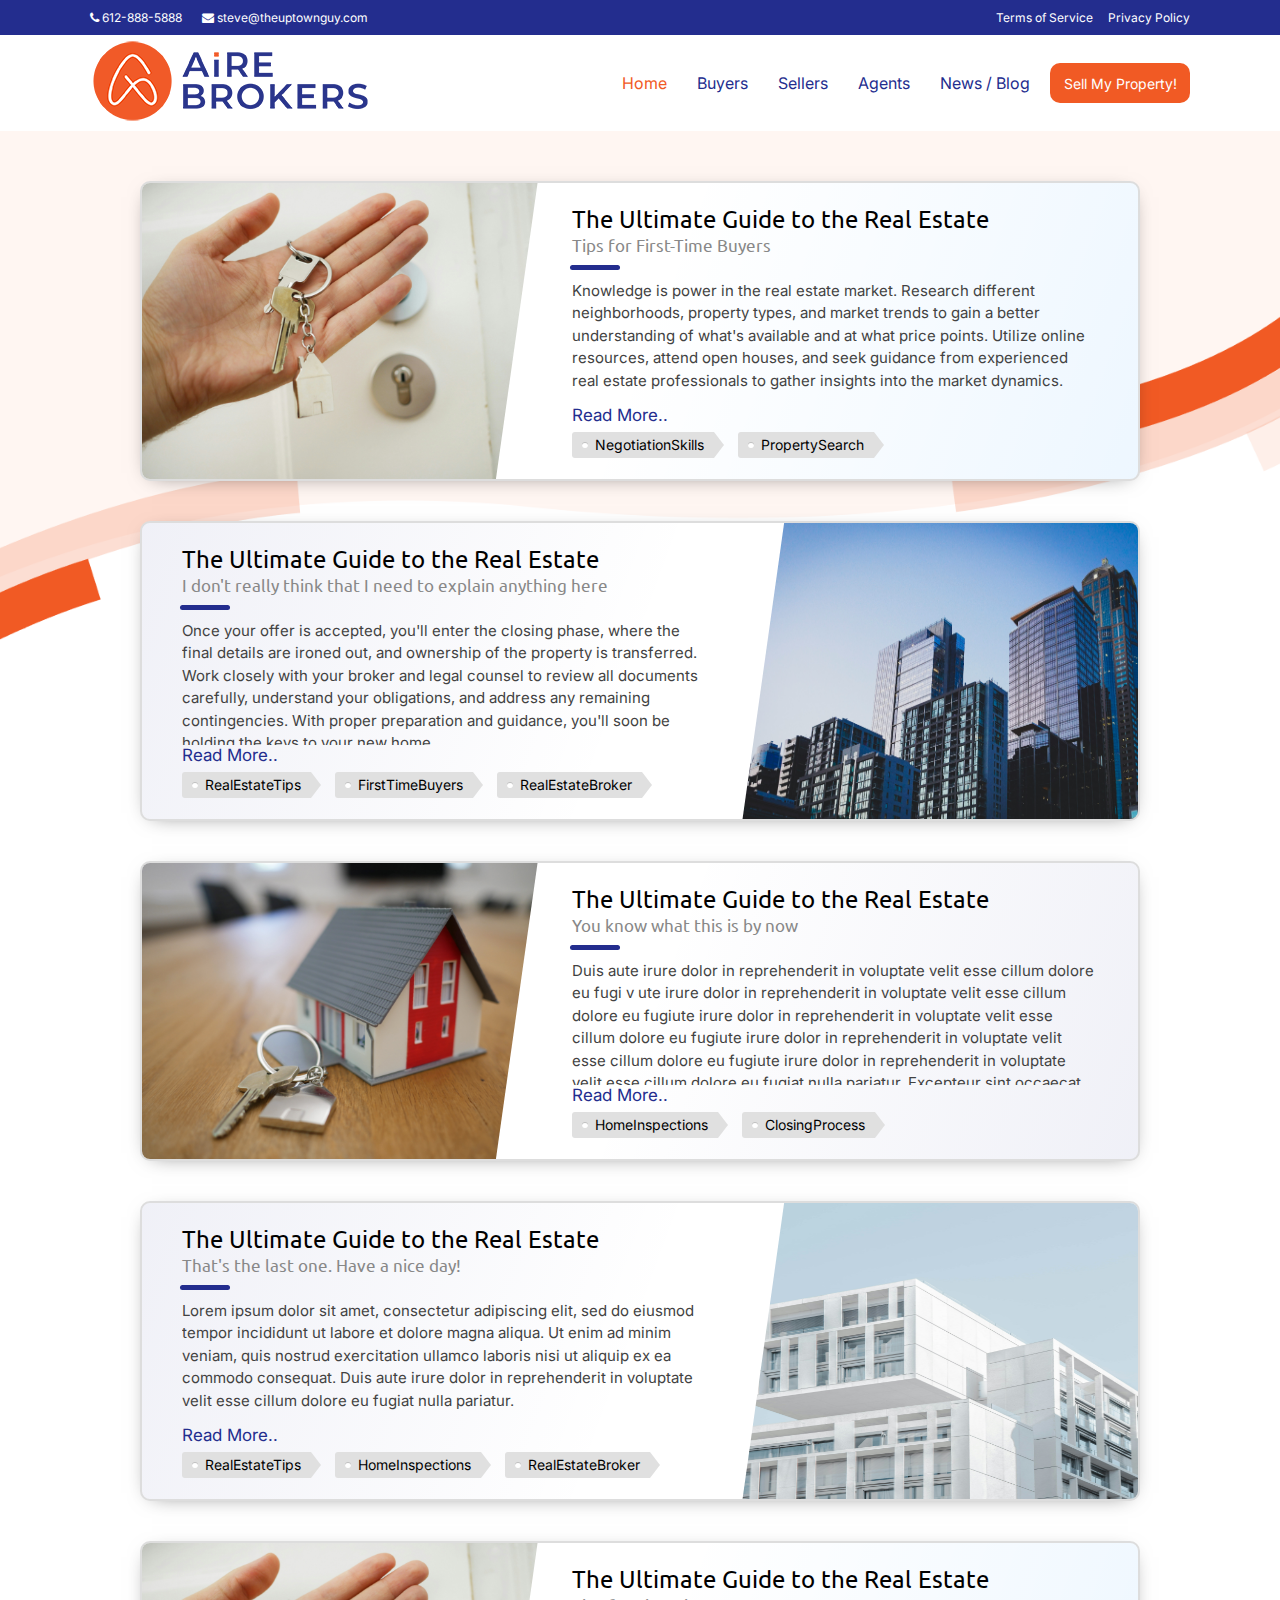
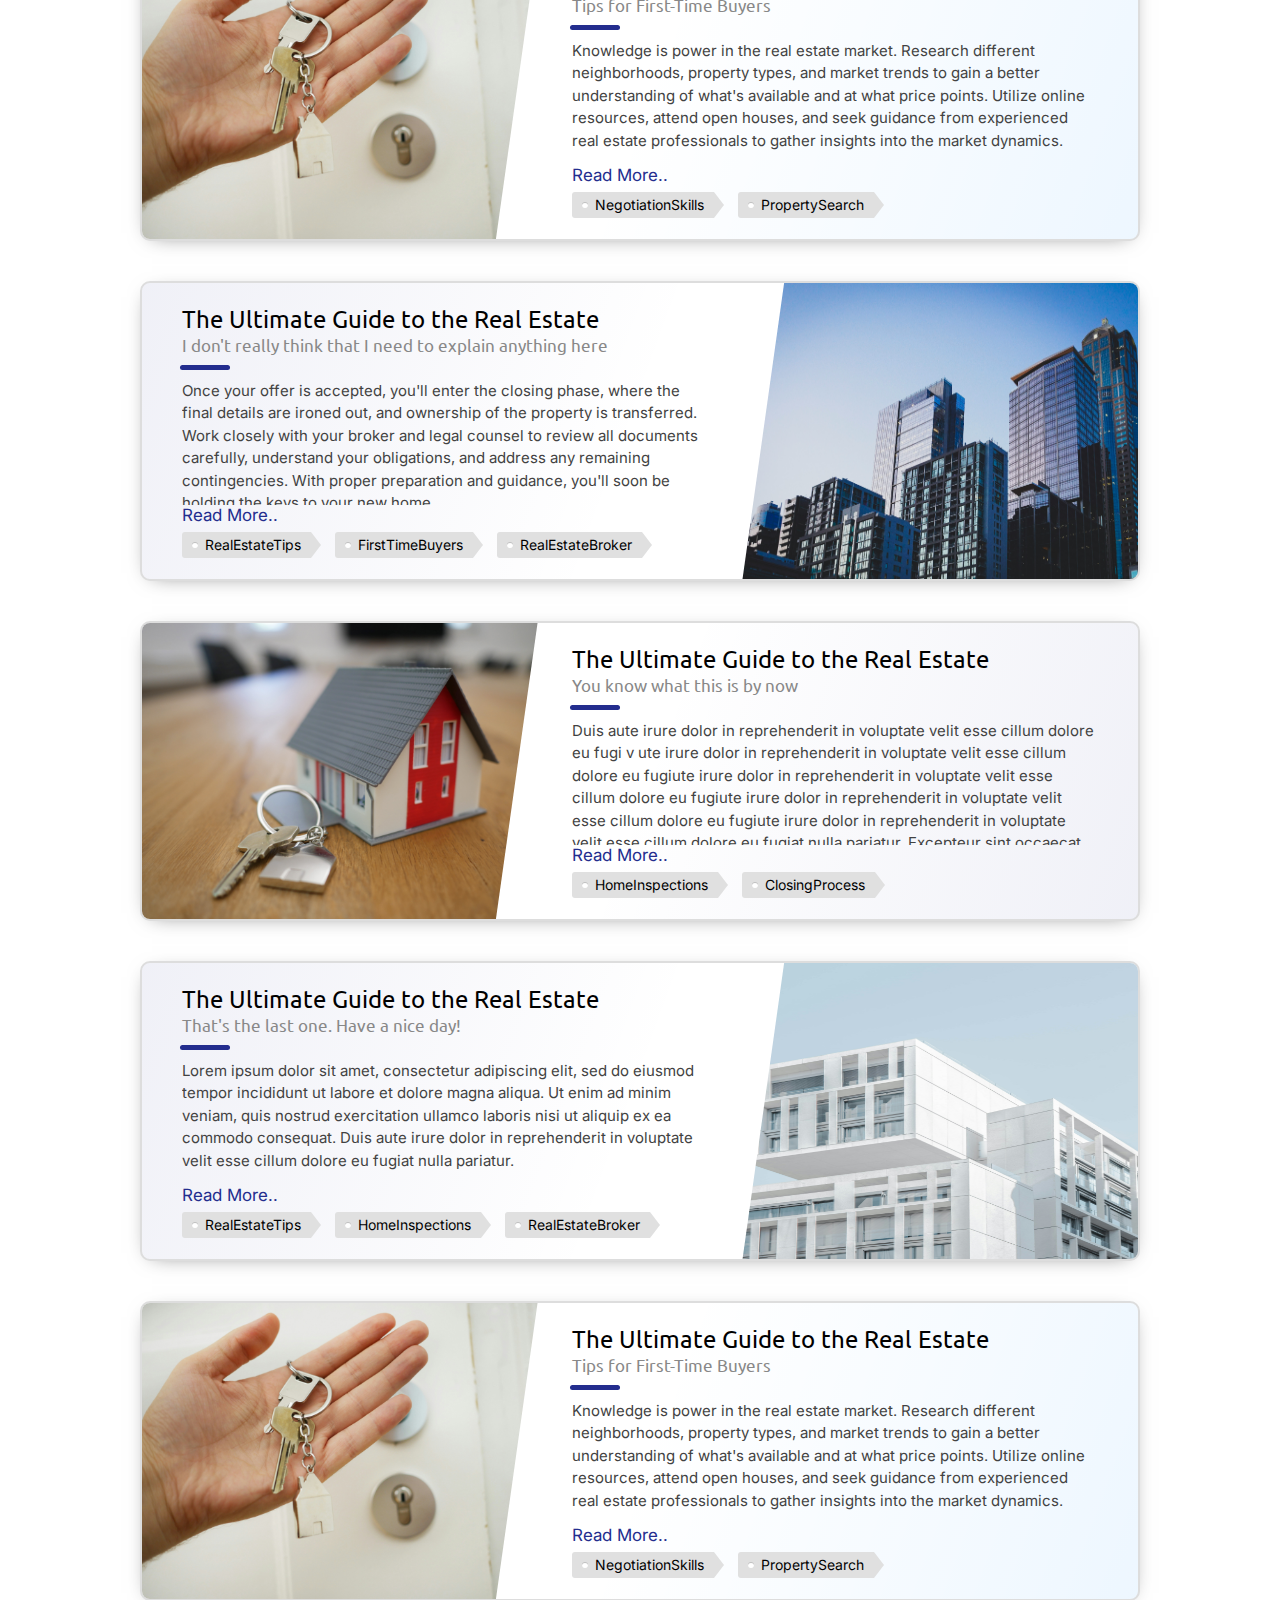
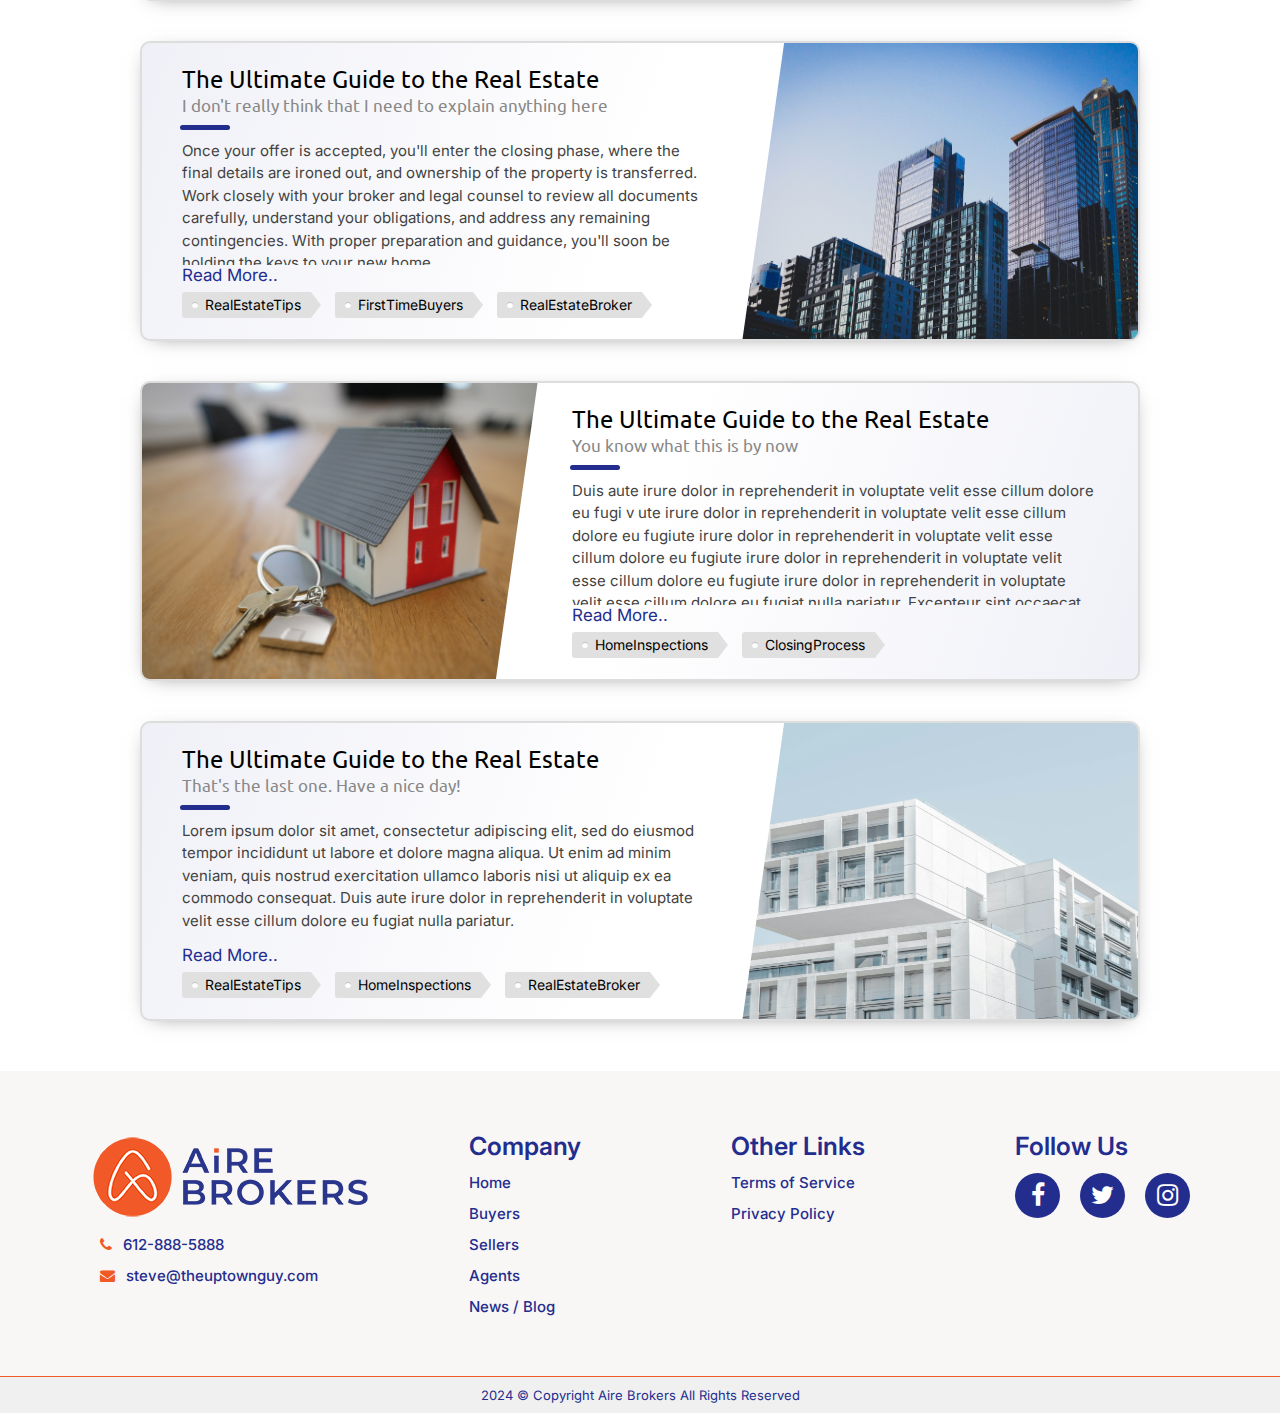
==== commit 88f5800e: "Update index.html" ====
--- a/index.html
+++ b/index.html
@@ -8,7 +8,7 @@
     <link href="https://fonts.googleapis.com/css2?family=Heebo:wght@300;400&family=Inter:wght@200;300;400;500;600;700&family=Kanit:wght@300;400;500;600;700&family=Lato:wght@300;400&display=swap" rel="stylesheet">
     <link rel="stylesheet" href="https://cdnjs.cloudflare.com/ajax/libs/font-awesome/4.7.0/css/font-awesome.min.css">  
     <link rel="stylesheet" href="./main.css">
-    <link rel="icon" href="./Aire Brokers Logo-06.jpg" type="image/x-icon">
+    <link rel="icon" href="./Aire_Brokers_Logo-05-removebg-preview.png" type="image/x-icon">
 
     <title>Airebrokers Web</title>    
 </head>
@@ -134,7 +134,156 @@
                 </div>
             </div>
         </div>
-        
+        <div class="projcard projcard-blue">
+            <div class="projcard-innerbox">
+                <img class="projcard-img" src="./blog2.jpg" />
+                <div class="projcard-textbox">
+                    <div class="projcard-title">The Ultimate Guide to the Real Estate</div>
+                    <div class="projcard-subtitle">Tips for First-Time Buyers</div>
+                    <div class="projcard-bar"></div>
+                    <div class="projcard-description">
+                        Knowledge is power in the real estate market. Research different neighborhoods, property types, and market trends to gain a better understanding of what's available and at what price points. Utilize online resources, attend open houses, and seek guidance from experienced real estate professionals to gather insights into the market dynamics.                    </div>
+                        <a class="ref" href="./blogdetails.html">Read More.. <br/></a>
+
+                        <div class="projcard-tagbox">
+                        <span class="projcard-tag">NegotiationSkills</span>
+                        <span class="projcard-tag">PropertySearch</span>
+                    </div>
+                </div>
+            </div>
+        </div>
+        
+        <div class="projcard projcard-red">
+            <div class="projcard-innerbox">
+                <img class="projcard-img" src="./blog1.jpg" />
+                <div class="projcard-textbox">
+                    <div class="projcard-title">The Ultimate Guide to the Real Estate</div>
+                    <div class="projcard-subtitle">I don't really think that I need to explain anything here</div>
+                    <div class="projcard-bar"></div>
+                    <div class="projcard-description">
+                        Once your offer is accepted, you'll enter the closing phase, where the final details are ironed out, and ownership of the property is transferred. Work closely with your broker and legal counsel to review all documents carefully, understand your obligations, and address any remaining contingencies. With proper preparation and guidance, you'll soon be holding the keys to your new home.                    </div>
+                        <a class="ref" href="./blogdetails.html">Read More.. <br/></a>
+
+                        <div class="projcard-tagbox">
+                        <span class="projcard-tag">RealEstateTips</span>
+                        <span class="projcard-tag">FirstTimeBuyers</span>
+                        <span class="projcard-tag">RealEstateBroker</span>
+                    </div>
+                </div>
+            </div>
+        </div>
+        
+        <div class="projcard projcard-green">
+            <div class="projcard-innerbox">
+                <img class="projcard-img" src="./blog3.jpg" />
+                <div class="projcard-textbox">
+                    <div class="projcard-title">The Ultimate Guide to the Real Estate</div>
+                    <div class="projcard-subtitle">You know what this is by now</div>
+                    <div class="projcard-bar"></div>
+                    <div class="projcard-description">Duis aute irure dolor in reprehenderit in voluptate velit esse cillum dolore eu fugi v ute irure dolor in reprehenderit in voluptate velit esse cillum dolore eu fugiute irure dolor in reprehenderit in voluptate velit esse cillum dolore eu fugiute irure dolor in reprehenderit in voluptate velit esse cillum dolore eu fugiute irure dolor in reprehenderit in voluptate velit esse cillum dolore eu fugiat nulla pariatur. Excepteur sint occaecat cupidatat non proident.</div>
+                    <a class="ref" href="./blogdetails.html">Read More.. <br/></a>
+
+                    <div class="projcard-tagbox">
+                        <span class="projcard-tag">HomeInspections</span>
+                        <span class="projcard-tag">ClosingProcess</span>
+                    </div>
+                </div>
+            </div>
+        </div>
+        
+        <div class="projcard projcard-green" >
+            <div class="projcard-innerbox">
+                <img class="projcard-img" src="./blog4.jpg" />
+                <div class="projcard-textbox">
+                    <div class="projcard-title">The Ultimate Guide to the Real Estate</div>
+                    <div class="projcard-subtitle">That's the last one. Have a nice day!</div>
+                    <div class="projcard-bar"></div>
+                    <div class="projcard-description">Lorem ipsum dolor sit amet, consectetur adipiscing elit, sed do eiusmod tempor incididunt ut labore et dolore magna aliqua. Ut enim ad minim veniam, quis nostrud exercitation ullamco laboris nisi ut aliquip ex ea commodo consequat. Duis aute irure dolor in reprehenderit in voluptate velit esse cillum dolore eu fugiat nulla pariatur.</div>
+                   <a class="ref" href="./blogdetails.html">Read More.. <br/></a>
+                  
+                    <div class="projcard-tagbox">
+                        <span class="projcard-tag">RealEstateTips</span>
+                        <span class="projcard-tag">HomeInspections</span>
+                        <span class="projcard-tag">RealEstateBroker</span>
+                    </div>
+                </div>
+            </div>
+        </div>
+        <div class="projcard projcard-blue">
+            <div class="projcard-innerbox">
+                <img class="projcard-img" src="./blog2.jpg" />
+                <div class="projcard-textbox">
+                    <div class="projcard-title">The Ultimate Guide to the Real Estate</div>
+                    <div class="projcard-subtitle">Tips for First-Time Buyers</div>
+                    <div class="projcard-bar"></div>
+                    <div class="projcard-description">
+                        Knowledge is power in the real estate market. Research different neighborhoods, property types, and market trends to gain a better understanding of what's available and at what price points. Utilize online resources, attend open houses, and seek guidance from experienced real estate professionals to gather insights into the market dynamics.                    </div>
+                        <a class="ref" href="./blogdetails.html">Read More.. <br/></a>
+
+                        <div class="projcard-tagbox">
+                        <span class="projcard-tag">NegotiationSkills</span>
+                        <span class="projcard-tag">PropertySearch</span>
+                    </div>
+                </div>
+            </div>
+        </div>
+        
+        <div class="projcard projcard-red">
+            <div class="projcard-innerbox">
+                <img class="projcard-img" src="./blog1.jpg" />
+                <div class="projcard-textbox">
+                    <div class="projcard-title">The Ultimate Guide to the Real Estate</div>
+                    <div class="projcard-subtitle">I don't really think that I need to explain anything here</div>
+                    <div class="projcard-bar"></div>
+                    <div class="projcard-description">
+                        Once your offer is accepted, you'll enter the closing phase, where the final details are ironed out, and ownership of the property is transferred. Work closely with your broker and legal counsel to review all documents carefully, understand your obligations, and address any remaining contingencies. With proper preparation and guidance, you'll soon be holding the keys to your new home.                    </div>
+                        <a class="ref" href="./blogdetails.html">Read More.. <br/></a>
+
+                        <div class="projcard-tagbox">
+                        <span class="projcard-tag">RealEstateTips</span>
+                        <span class="projcard-tag">FirstTimeBuyers</span>
+                        <span class="projcard-tag">RealEstateBroker</span>
+                    </div>
+                </div>
+            </div>
+        </div>
+        
+        <div class="projcard projcard-green">
+            <div class="projcard-innerbox">
+                <img class="projcard-img" src="./blog3.jpg" />
+                <div class="projcard-textbox">
+                    <div class="projcard-title">The Ultimate Guide to the Real Estate</div>
+                    <div class="projcard-subtitle">You know what this is by now</div>
+                    <div class="projcard-bar"></div>
+                    <div class="projcard-description">Duis aute irure dolor in reprehenderit in voluptate velit esse cillum dolore eu fugi v ute irure dolor in reprehenderit in voluptate velit esse cillum dolore eu fugiute irure dolor in reprehenderit in voluptate velit esse cillum dolore eu fugiute irure dolor in reprehenderit in voluptate velit esse cillum dolore eu fugiute irure dolor in reprehenderit in voluptate velit esse cillum dolore eu fugiat nulla pariatur. Excepteur sint occaecat cupidatat non proident.</div>
+                    <a class="ref" href="./blogdetails.html">Read More.. <br/></a>
+
+                    <div class="projcard-tagbox">
+                        <span class="projcard-tag">HomeInspections</span>
+                        <span class="projcard-tag">ClosingProcess</span>
+                    </div>
+                </div>
+            </div>
+        </div>
+        
+        <div class="projcard projcard-green" >
+            <div class="projcard-innerbox">
+                <img class="projcard-img" src="./blog4.jpg" />
+                <div class="projcard-textbox">
+                    <div class="projcard-title">The Ultimate Guide to the Real Estate</div>
+                    <div class="projcard-subtitle">That's the last one. Have a nice day!</div>
+                    <div class="projcard-bar"></div>
+                    <div class="projcard-description">Lorem ipsum dolor sit amet, consectetur adipiscing elit, sed do eiusmod tempor incididunt ut labore et dolore magna aliqua. Ut enim ad minim veniam, quis nostrud exercitation ullamco laboris nisi ut aliquip ex ea commodo consequat. Duis aute irure dolor in reprehenderit in voluptate velit esse cillum dolore eu fugiat nulla pariatur.</div>
+                   <a class="ref" href="./blogdetails.html">Read More.. <br/></a>
+                  
+                    <div class="projcard-tagbox">
+                        <span class="projcard-tag">RealEstateTips</span>
+                        <span class="projcard-tag">HomeInspections</span>
+                        <span class="projcard-tag">RealEstateBroker</span>
+                    </div>
+                </div>
+            </div>
+        </div>
     </div>
  
       
@@ -318,4 +467,4 @@
         });
     </script>
 </body>
-</html>+</html>
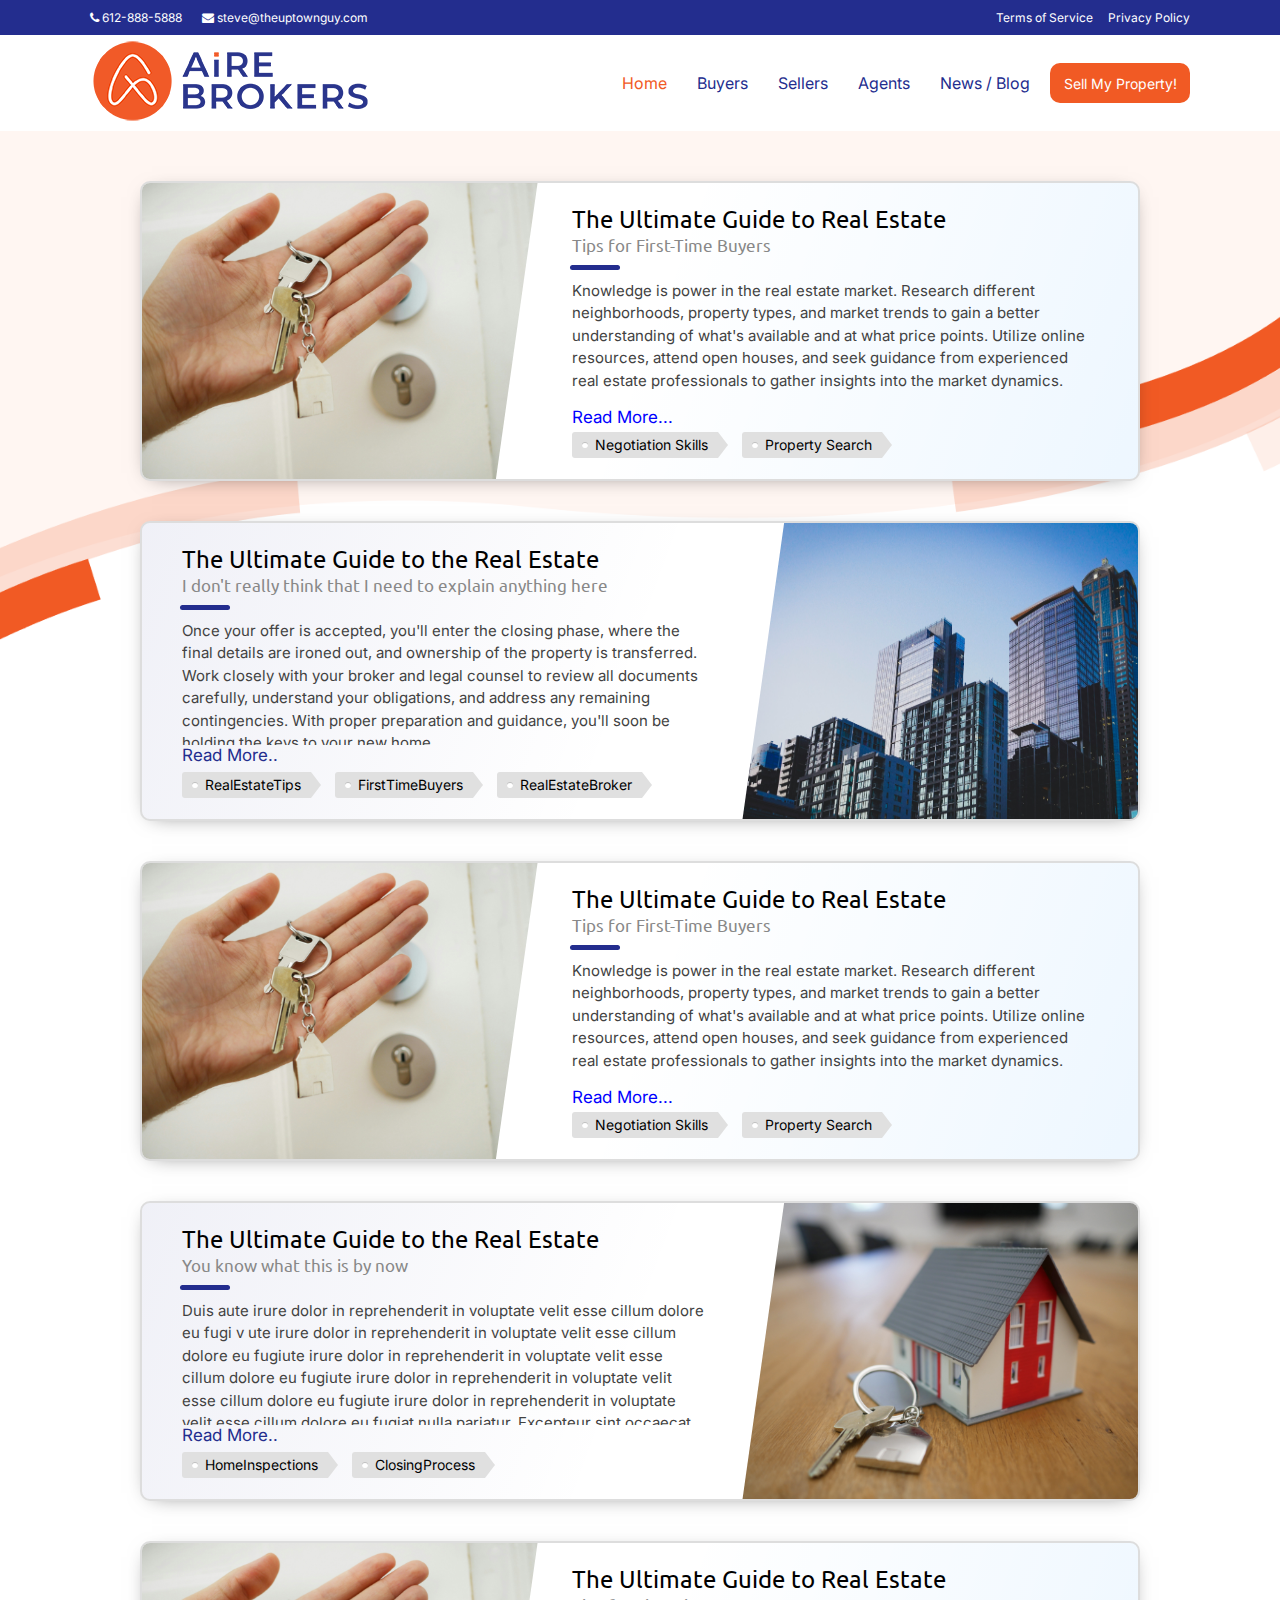
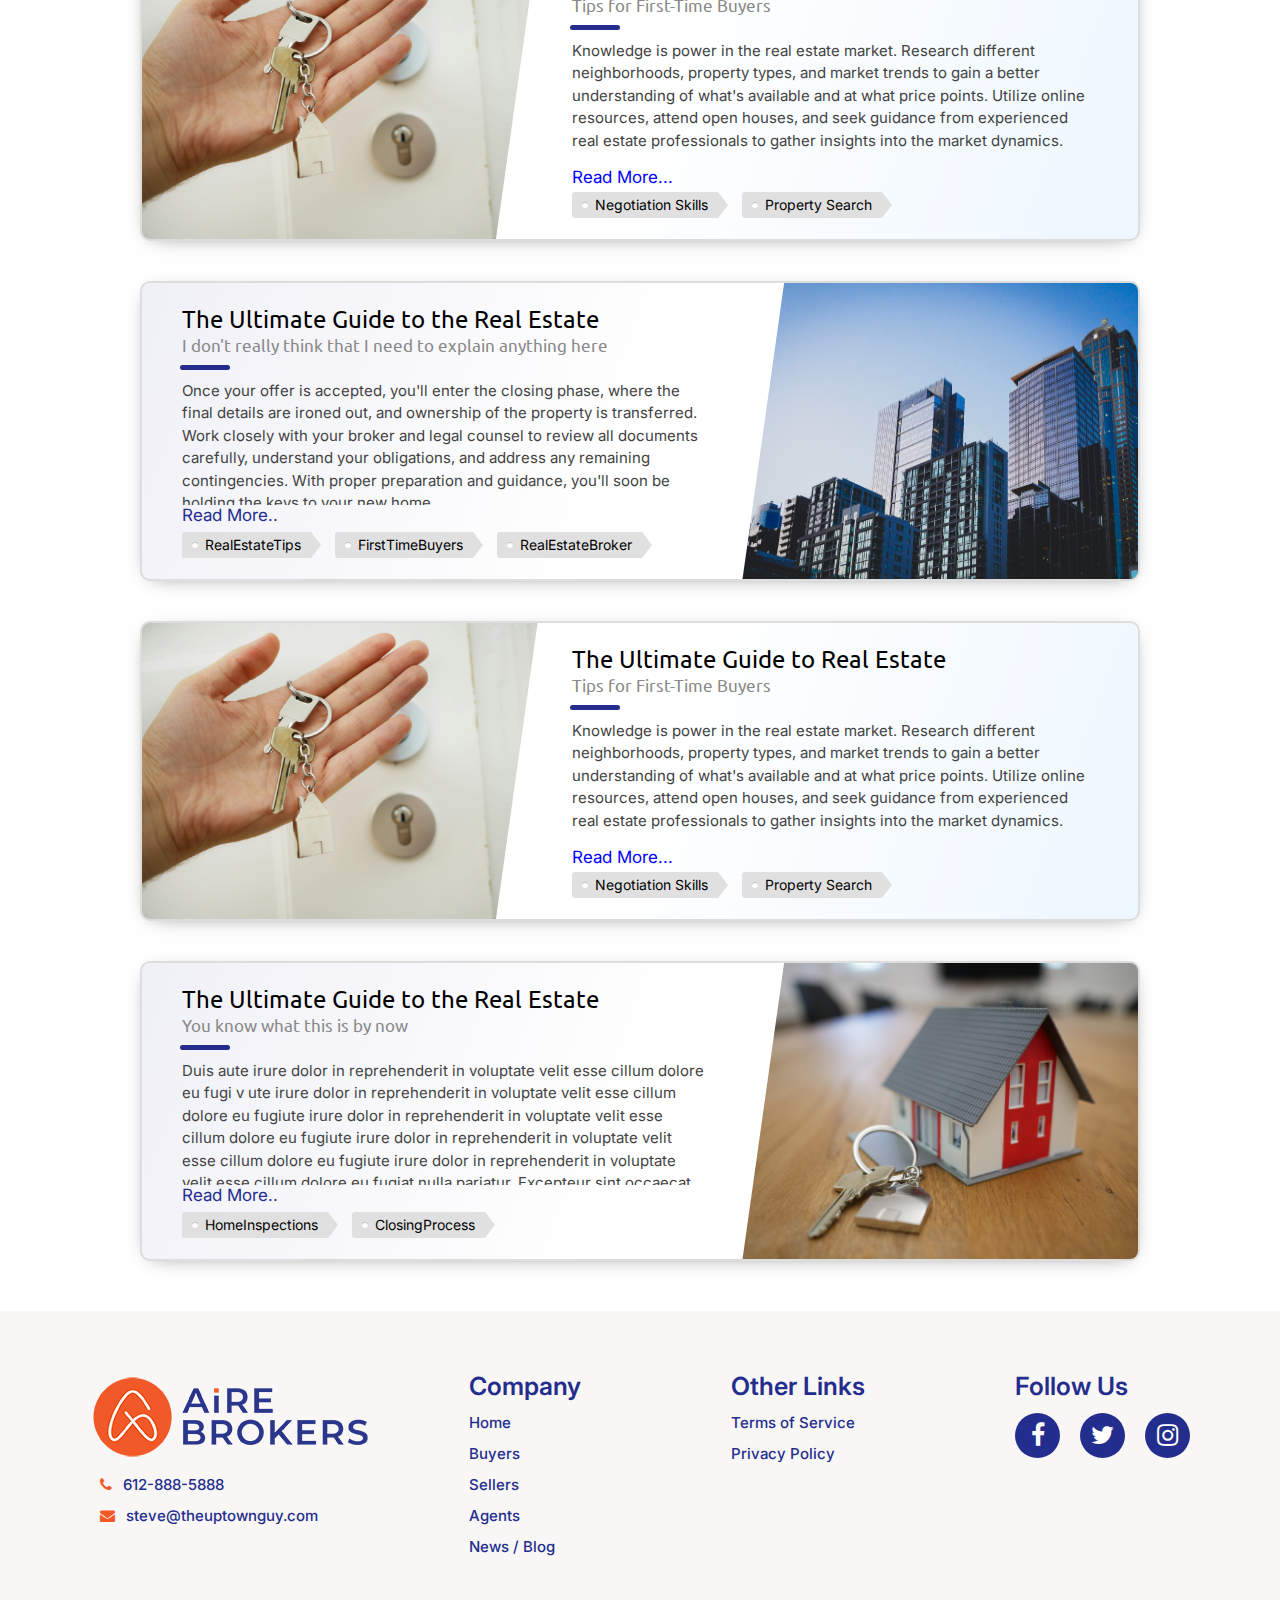
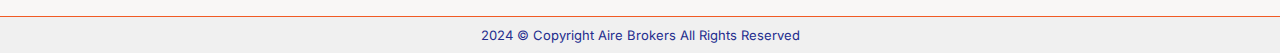
==== commit f818d7c5: "Update index.html" ====
--- a/index.html
+++ b/index.html
@@ -59,234 +59,178 @@
 
      <div class="projcard-container">
 		
-        <div class="projcard projcard-blue">
-            <div class="projcard-innerbox">
-                <img class="projcard-img" src="./blog2.jpg" />
+            <div class="projcard projcard-blue">
+                <img class="projcard-img" src="./blog2.jpg" alt="Project Image" />
+
                 <div class="projcard-textbox">
-                    <div class="projcard-title">The Ultimate Guide to the Real Estate</div>
+                    <div class="projcard-title">The Ultimate Guide to Real Estate</div>
                     <div class="projcard-subtitle">Tips for First-Time Buyers</div>
                     <div class="projcard-bar"></div>
                     <div class="projcard-description">
-                        Knowledge is power in the real estate market. Research different neighborhoods, property types, and market trends to gain a better understanding of what's available and at what price points. Utilize online resources, attend open houses, and seek guidance from experienced real estate professionals to gather insights into the market dynamics.                    </div>
-                        <a class="ref" href="./blogdetails.html">Read More.. <br/></a>
-
-                        <div class="projcard-tagbox">
-                        <span class="projcard-tag">NegotiationSkills</span>
-                        <span class="projcard-tag">PropertySearch</span>
+                        <p>Knowledge is power in the real estate market. Research different neighborhoods, property types, and market trends to gain a better understanding of what's available and at what price points. Utilize online resources, attend open houses, and seek guidance from experienced real estate professionals to gather insights into the market dynamics.</p>
                     </div>
-                </div>
-            </div>
-        </div>
+                    <div style="overflow: auto;" class="projcard-subtitle"><a style="color: blue;" class="ref" href="./blogdetails.html">Read More...</a>
+</div>
+                    <div class="projcard-tagbox">
+                        <span class="projcard-tag">Negotiation Skills</span>
+                        <span class="projcard-tag">Property Search</span>
+                    </div>
+                    
+                </div>
+                
+            
+        </div>
+      
         
-        <div class="projcard projcard-red">
-            <div class="projcard-innerbox">
-                <img class="projcard-img" src="./blog1.jpg" />
-                <div class="projcard-textbox">
-                    <div class="projcard-title">The Ultimate Guide to the Real Estate</div>
-                    <div class="projcard-subtitle">I don't really think that I need to explain anything here</div>
-                    <div class="projcard-bar"></div>
-                    <div class="projcard-description">
-                        Once your offer is accepted, you'll enter the closing phase, where the final details are ironed out, and ownership of the property is transferred. Work closely with your broker and legal counsel to review all documents carefully, understand your obligations, and address any remaining contingencies. With proper preparation and guidance, you'll soon be holding the keys to your new home.                    </div>
-                        <a class="ref" href="./blogdetails.html">Read More.. <br/></a>
-
-                        <div class="projcard-tagbox">
-                        <span class="projcard-tag">RealEstateTips</span>
-                        <span class="projcard-tag">FirstTimeBuyers</span>
-                        <span class="projcard-tag">RealEstateBroker</span>
-                    </div>
-                </div>
-            </div>
-        </div>
+		
+     
+    
+    <div class="projcard projcard-red">
+            <img class="projcard-img" src="./blog1.jpg" />
+            <div class="projcard-textbox">
+                <div class="projcard-title">The Ultimate Guide to the Real Estate</div>
+                <div class="projcard-subtitle">I don't really think that I need to explain anything here</div>
+                <div class="projcard-bar"></div>
+                <div class="projcard-description">
+                    Once your offer is accepted, you'll enter the closing phase, where the final details are ironed out, and ownership of the property is transferred. Work closely with your broker and legal counsel to review all documents carefully, understand your obligations, and address any remaining contingencies. With proper preparation and guidance, you'll soon be holding the keys to your new home.                    </div>
+                    <a class="ref" href="./blogdetails.html">Read More.. <br/></a>
+
+                    <div class="projcard-tagbox">
+                    <span class="projcard-tag">RealEstateTips</span>
+                    <span class="projcard-tag">FirstTimeBuyers</span>
+                    <span class="projcard-tag">RealEstateBroker</span>
+                </div>
+            </div>
         
-        <div class="projcard projcard-green">
-            <div class="projcard-innerbox">
-                <img class="projcard-img" src="./blog3.jpg" />
-                <div class="projcard-textbox">
-                    <div class="projcard-title">The Ultimate Guide to the Real Estate</div>
-                    <div class="projcard-subtitle">You know what this is by now</div>
-                    <div class="projcard-bar"></div>
-                    <div class="projcard-description">Duis aute irure dolor in reprehenderit in voluptate velit esse cillum dolore eu fugi v ute irure dolor in reprehenderit in voluptate velit esse cillum dolore eu fugiute irure dolor in reprehenderit in voluptate velit esse cillum dolore eu fugiute irure dolor in reprehenderit in voluptate velit esse cillum dolore eu fugiute irure dolor in reprehenderit in voluptate velit esse cillum dolore eu fugiat nulla pariatur. Excepteur sint occaecat cupidatat non proident.</div>
-                    <a class="ref" href="./blogdetails.html">Read More.. <br/></a>
-
-                    <div class="projcard-tagbox">
-                        <span class="projcard-tag">HomeInspections</span>
-                        <span class="projcard-tag">ClosingProcess</span>
-                    </div>
-                </div>
-            </div>
-        </div>
+    </div>  
+     <div class="projcard projcard-blue">
+            <img class="projcard-img" src="./blog2.jpg" alt="Project Image" />
+
+            <div class="projcard-textbox">
+                <div class="projcard-title">The Ultimate Guide to Real Estate</div>
+                <div class="projcard-subtitle">Tips for First-Time Buyers</div>
+                <div class="projcard-bar"></div>
+                <div class="projcard-description">
+                    <p>Knowledge is power in the real estate market. Research different neighborhoods, property types, and market trends to gain a better understanding of what's available and at what price points. Utilize online resources, attend open houses, and seek guidance from experienced real estate professionals to gather insights into the market dynamics.</p>
+                </div>
+                <div style="overflow: auto;" class="projcard-subtitle"><a style="color: blue;" class="ref" href="./blogdetails.html">Read More...</a>
+</div>
+                <div class="projcard-tagbox">
+                    <span class="projcard-tag">Negotiation Skills</span>
+                    <span class="projcard-tag">Property Search</span>
+                </div>
+                
+            </div>
+            
         
-        <div class="projcard projcard-green" >
-            <div class="projcard-innerbox">
-                <img class="projcard-img" src="./blog4.jpg" />
-                <div class="projcard-textbox">
-                    <div class="projcard-title">The Ultimate Guide to the Real Estate</div>
-                    <div class="projcard-subtitle">That's the last one. Have a nice day!</div>
-                    <div class="projcard-bar"></div>
-                    <div class="projcard-description">Lorem ipsum dolor sit amet, consectetur adipiscing elit, sed do eiusmod tempor incididunt ut labore et dolore magna aliqua. Ut enim ad minim veniam, quis nostrud exercitation ullamco laboris nisi ut aliquip ex ea commodo consequat. Duis aute irure dolor in reprehenderit in voluptate velit esse cillum dolore eu fugiat nulla pariatur.</div>
-                   <a class="ref" href="./blogdetails.html">Read More.. <br/></a>
-                  
-                    <div class="projcard-tagbox">
-                        <span class="projcard-tag">RealEstateTips</span>
-                        <span class="projcard-tag">HomeInspections</span>
-                        <span class="projcard-tag">RealEstateBroker</span>
-                    </div>
-                </div>
-            </div>
-        </div>
-        <div class="projcard projcard-blue">
-            <div class="projcard-innerbox">
-                <img class="projcard-img" src="./blog2.jpg" />
-                <div class="projcard-textbox">
-                    <div class="projcard-title">The Ultimate Guide to the Real Estate</div>
-                    <div class="projcard-subtitle">Tips for First-Time Buyers</div>
-                    <div class="projcard-bar"></div>
-                    <div class="projcard-description">
-                        Knowledge is power in the real estate market. Research different neighborhoods, property types, and market trends to gain a better understanding of what's available and at what price points. Utilize online resources, attend open houses, and seek guidance from experienced real estate professionals to gather insights into the market dynamics.                    </div>
-                        <a class="ref" href="./blogdetails.html">Read More.. <br/></a>
-
-                        <div class="projcard-tagbox">
-                        <span class="projcard-tag">NegotiationSkills</span>
-                        <span class="projcard-tag">PropertySearch</span>
-                    </div>
-                </div>
-            </div>
+    </div>
+  
+    
+    <div class="projcard projcard-green">
+            <img class="projcard-img" src="./blog3.jpg" />
+            <div class="projcard-textbox">
+                <div class="projcard-title">The Ultimate Guide to the Real Estate</div>
+                <div class="projcard-subtitle">You know what this is by now</div>
+                <div class="projcard-bar"></div>
+                <div class="projcard-description">Duis aute irure dolor in reprehenderit in voluptate velit esse cillum dolore eu fugi v ute irure dolor in reprehenderit in voluptate velit esse cillum dolore eu fugiute irure dolor in reprehenderit in voluptate velit esse cillum dolore eu fugiute irure dolor in reprehenderit in voluptate velit esse cillum dolore eu fugiute irure dolor in reprehenderit in voluptate velit esse cillum dolore eu fugiat nulla pariatur. Excepteur sint occaecat cupidatat non proident.</div>
+                <a class="ref" href="./blogdetails.html">Read More.. <br/></a>
+
+                <div class="projcard-tagbox">
+                    <span class="projcard-tag">HomeInspections</span>
+                    <span class="projcard-tag">ClosingProcess</span>
+                </div>
+            
+        </div>
+    </div>
+    <div class="projcard projcard-blue">
+        <img class="projcard-img" src="./blog2.jpg" alt="Project Image" />
+
+        <div class="projcard-textbox">
+            <div class="projcard-title">The Ultimate Guide to Real Estate</div>
+            <div class="projcard-subtitle">Tips for First-Time Buyers</div>
+            <div class="projcard-bar"></div>
+            <div class="projcard-description">
+                <p>Knowledge is power in the real estate market. Research different neighborhoods, property types, and market trends to gain a better understanding of what's available and at what price points. Utilize online resources, attend open houses, and seek guidance from experienced real estate professionals to gather insights into the market dynamics.</p>
+            </div>
+            <div style="overflow: auto;" class="projcard-subtitle"><a style="color: blue;" class="ref" href="./blogdetails.html">Read More...</a>
+</div>
+            <div class="projcard-tagbox">
+                <span class="projcard-tag">Negotiation Skills</span>
+                <span class="projcard-tag">Property Search</span>
+            </div>
+            
         </div>
         
-        <div class="projcard projcard-red">
-            <div class="projcard-innerbox">
-                <img class="projcard-img" src="./blog1.jpg" />
-                <div class="projcard-textbox">
-                    <div class="projcard-title">The Ultimate Guide to the Real Estate</div>
-                    <div class="projcard-subtitle">I don't really think that I need to explain anything here</div>
-                    <div class="projcard-bar"></div>
-                    <div class="projcard-description">
-                        Once your offer is accepted, you'll enter the closing phase, where the final details are ironed out, and ownership of the property is transferred. Work closely with your broker and legal counsel to review all documents carefully, understand your obligations, and address any remaining contingencies. With proper preparation and guidance, you'll soon be holding the keys to your new home.                    </div>
-                        <a class="ref" href="./blogdetails.html">Read More.. <br/></a>
-
-                        <div class="projcard-tagbox">
-                        <span class="projcard-tag">RealEstateTips</span>
-                        <span class="projcard-tag">FirstTimeBuyers</span>
-                        <span class="projcard-tag">RealEstateBroker</span>
-                    </div>
-                </div>
-            </div>
+    
+</div>
+
+
+
+
+
+<div class="projcard projcard-red">
+    <img class="projcard-img" src="./blog1.jpg" />
+    <div class="projcard-textbox">
+        <div class="projcard-title">The Ultimate Guide to the Real Estate</div>
+        <div class="projcard-subtitle">I don't really think that I need to explain anything here</div>
+        <div class="projcard-bar"></div>
+        <div class="projcard-description">
+            Once your offer is accepted, you'll enter the closing phase, where the final details are ironed out, and ownership of the property is transferred. Work closely with your broker and legal counsel to review all documents carefully, understand your obligations, and address any remaining contingencies. With proper preparation and guidance, you'll soon be holding the keys to your new home.                    </div>
+            <a class="ref" href="./blogdetails.html">Read More.. <br/></a>
+
+            <div class="projcard-tagbox">
+            <span class="projcard-tag">RealEstateTips</span>
+            <span class="projcard-tag">FirstTimeBuyers</span>
+            <span class="projcard-tag">RealEstateBroker</span>
+        </div>
+    </div>
+
+</div>  
+<div class="projcard projcard-blue">
+    <img class="projcard-img" src="./blog2.jpg" alt="Project Image" />
+
+    <div class="projcard-textbox">
+        <div class="projcard-title">The Ultimate Guide to Real Estate</div>
+        <div class="projcard-subtitle">Tips for First-Time Buyers</div>
+        <div class="projcard-bar"></div>
+        <div class="projcard-description">
+            <p>Knowledge is power in the real estate market. Research different neighborhoods, property types, and market trends to gain a better understanding of what's available and at what price points. Utilize online resources, attend open houses, and seek guidance from experienced real estate professionals to gather insights into the market dynamics.</p>
+        </div>
+        <div style="overflow: auto;" class="projcard-subtitle"><a style="color: blue;" class="ref" href="./blogdetails.html">Read More...</a>
+</div>
+        <div class="projcard-tagbox">
+            <span class="projcard-tag">Negotiation Skills</span>
+            <span class="projcard-tag">Property Search</span>
         </div>
         
-        <div class="projcard projcard-green">
-            <div class="projcard-innerbox">
-                <img class="projcard-img" src="./blog3.jpg" />
-                <div class="projcard-textbox">
-                    <div class="projcard-title">The Ultimate Guide to the Real Estate</div>
-                    <div class="projcard-subtitle">You know what this is by now</div>
-                    <div class="projcard-bar"></div>
-                    <div class="projcard-description">Duis aute irure dolor in reprehenderit in voluptate velit esse cillum dolore eu fugi v ute irure dolor in reprehenderit in voluptate velit esse cillum dolore eu fugiute irure dolor in reprehenderit in voluptate velit esse cillum dolore eu fugiute irure dolor in reprehenderit in voluptate velit esse cillum dolore eu fugiute irure dolor in reprehenderit in voluptate velit esse cillum dolore eu fugiat nulla pariatur. Excepteur sint occaecat cupidatat non proident.</div>
-                    <a class="ref" href="./blogdetails.html">Read More.. <br/></a>
-
-                    <div class="projcard-tagbox">
-                        <span class="projcard-tag">HomeInspections</span>
-                        <span class="projcard-tag">ClosingProcess</span>
-                    </div>
-                </div>
-            </div>
-        </div>
-        
-        <div class="projcard projcard-green" >
-            <div class="projcard-innerbox">
-                <img class="projcard-img" src="./blog4.jpg" />
-                <div class="projcard-textbox">
-                    <div class="projcard-title">The Ultimate Guide to the Real Estate</div>
-                    <div class="projcard-subtitle">That's the last one. Have a nice day!</div>
-                    <div class="projcard-bar"></div>
-                    <div class="projcard-description">Lorem ipsum dolor sit amet, consectetur adipiscing elit, sed do eiusmod tempor incididunt ut labore et dolore magna aliqua. Ut enim ad minim veniam, quis nostrud exercitation ullamco laboris nisi ut aliquip ex ea commodo consequat. Duis aute irure dolor in reprehenderit in voluptate velit esse cillum dolore eu fugiat nulla pariatur.</div>
-                   <a class="ref" href="./blogdetails.html">Read More.. <br/></a>
-                  
-                    <div class="projcard-tagbox">
-                        <span class="projcard-tag">RealEstateTips</span>
-                        <span class="projcard-tag">HomeInspections</span>
-                        <span class="projcard-tag">RealEstateBroker</span>
-                    </div>
-                </div>
-            </div>
-        </div>
-        <div class="projcard projcard-blue">
-            <div class="projcard-innerbox">
-                <img class="projcard-img" src="./blog2.jpg" />
-                <div class="projcard-textbox">
-                    <div class="projcard-title">The Ultimate Guide to the Real Estate</div>
-                    <div class="projcard-subtitle">Tips for First-Time Buyers</div>
-                    <div class="projcard-bar"></div>
-                    <div class="projcard-description">
-                        Knowledge is power in the real estate market. Research different neighborhoods, property types, and market trends to gain a better understanding of what's available and at what price points. Utilize online resources, attend open houses, and seek guidance from experienced real estate professionals to gather insights into the market dynamics.                    </div>
-                        <a class="ref" href="./blogdetails.html">Read More.. <br/></a>
-
-                        <div class="projcard-tagbox">
-                        <span class="projcard-tag">NegotiationSkills</span>
-                        <span class="projcard-tag">PropertySearch</span>
-                    </div>
-                </div>
-            </div>
-        </div>
-        
-        <div class="projcard projcard-red">
-            <div class="projcard-innerbox">
-                <img class="projcard-img" src="./blog1.jpg" />
-                <div class="projcard-textbox">
-                    <div class="projcard-title">The Ultimate Guide to the Real Estate</div>
-                    <div class="projcard-subtitle">I don't really think that I need to explain anything here</div>
-                    <div class="projcard-bar"></div>
-                    <div class="projcard-description">
-                        Once your offer is accepted, you'll enter the closing phase, where the final details are ironed out, and ownership of the property is transferred. Work closely with your broker and legal counsel to review all documents carefully, understand your obligations, and address any remaining contingencies. With proper preparation and guidance, you'll soon be holding the keys to your new home.                    </div>
-                        <a class="ref" href="./blogdetails.html">Read More.. <br/></a>
-
-                        <div class="projcard-tagbox">
-                        <span class="projcard-tag">RealEstateTips</span>
-                        <span class="projcard-tag">FirstTimeBuyers</span>
-                        <span class="projcard-tag">RealEstateBroker</span>
-                    </div>
-                </div>
-            </div>
-        </div>
-        
-        <div class="projcard projcard-green">
-            <div class="projcard-innerbox">
-                <img class="projcard-img" src="./blog3.jpg" />
-                <div class="projcard-textbox">
-                    <div class="projcard-title">The Ultimate Guide to the Real Estate</div>
-                    <div class="projcard-subtitle">You know what this is by now</div>
-                    <div class="projcard-bar"></div>
-                    <div class="projcard-description">Duis aute irure dolor in reprehenderit in voluptate velit esse cillum dolore eu fugi v ute irure dolor in reprehenderit in voluptate velit esse cillum dolore eu fugiute irure dolor in reprehenderit in voluptate velit esse cillum dolore eu fugiute irure dolor in reprehenderit in voluptate velit esse cillum dolore eu fugiute irure dolor in reprehenderit in voluptate velit esse cillum dolore eu fugiat nulla pariatur. Excepteur sint occaecat cupidatat non proident.</div>
-                    <a class="ref" href="./blogdetails.html">Read More.. <br/></a>
-
-                    <div class="projcard-tagbox">
-                        <span class="projcard-tag">HomeInspections</span>
-                        <span class="projcard-tag">ClosingProcess</span>
-                    </div>
-                </div>
-            </div>
-        </div>
-        
-        <div class="projcard projcard-green" >
-            <div class="projcard-innerbox">
-                <img class="projcard-img" src="./blog4.jpg" />
-                <div class="projcard-textbox">
-                    <div class="projcard-title">The Ultimate Guide to the Real Estate</div>
-                    <div class="projcard-subtitle">That's the last one. Have a nice day!</div>
-                    <div class="projcard-bar"></div>
-                    <div class="projcard-description">Lorem ipsum dolor sit amet, consectetur adipiscing elit, sed do eiusmod tempor incididunt ut labore et dolore magna aliqua. Ut enim ad minim veniam, quis nostrud exercitation ullamco laboris nisi ut aliquip ex ea commodo consequat. Duis aute irure dolor in reprehenderit in voluptate velit esse cillum dolore eu fugiat nulla pariatur.</div>
-                   <a class="ref" href="./blogdetails.html">Read More.. <br/></a>
-                  
-                    <div class="projcard-tagbox">
-                        <span class="projcard-tag">RealEstateTips</span>
-                        <span class="projcard-tag">HomeInspections</span>
-                        <span class="projcard-tag">RealEstateBroker</span>
-                    </div>
-                </div>
-            </div>
-        </div>
     </div>
- 
-      
+    
+
+</div>
+
+
+<div class="projcard projcard-green">
+    <img class="projcard-img" src="./blog3.jpg" />
+    <div class="projcard-textbox">
+        <div class="projcard-title">The Ultimate Guide to the Real Estate</div>
+        <div class="projcard-subtitle">You know what this is by now</div>
+        <div class="projcard-bar"></div>
+        <div class="projcard-description">Duis aute irure dolor in reprehenderit in voluptate velit esse cillum dolore eu fugi v ute irure dolor in reprehenderit in voluptate velit esse cillum dolore eu fugiute irure dolor in reprehenderit in voluptate velit esse cillum dolore eu fugiute irure dolor in reprehenderit in voluptate velit esse cillum dolore eu fugiute irure dolor in reprehenderit in voluptate velit esse cillum dolore eu fugiat nulla pariatur. Excepteur sint occaecat cupidatat non proident.</div>
+        <a class="ref" href="./blogdetails.html">Read More.. <br/></a>
+
+        <div class="projcard-tagbox">
+            <span class="projcard-tag">HomeInspections</span>
+            <span class="projcard-tag">ClosingProcess</span>
+        </div>
+    
+</div>
+</div>
+   
+   
+
+
+</div>
+
 
     <footer>  
         <div class="bg_blue">
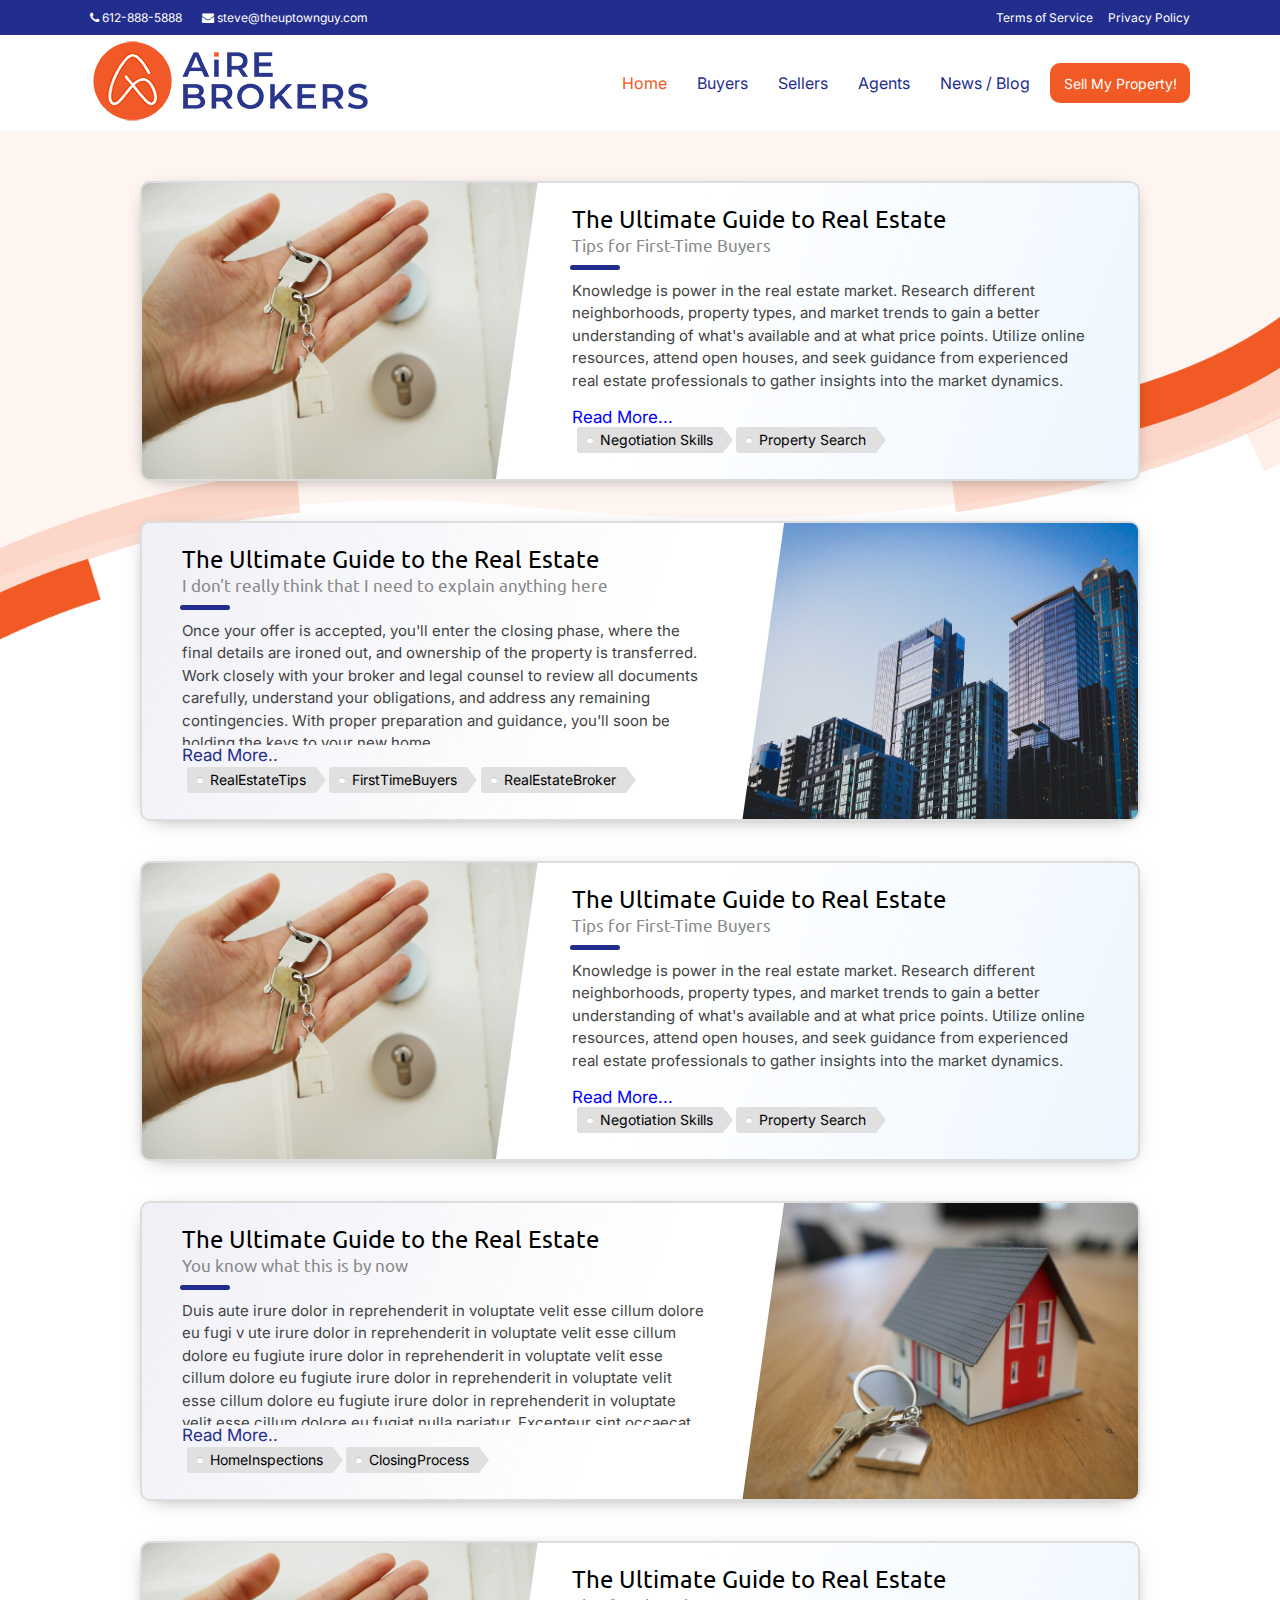
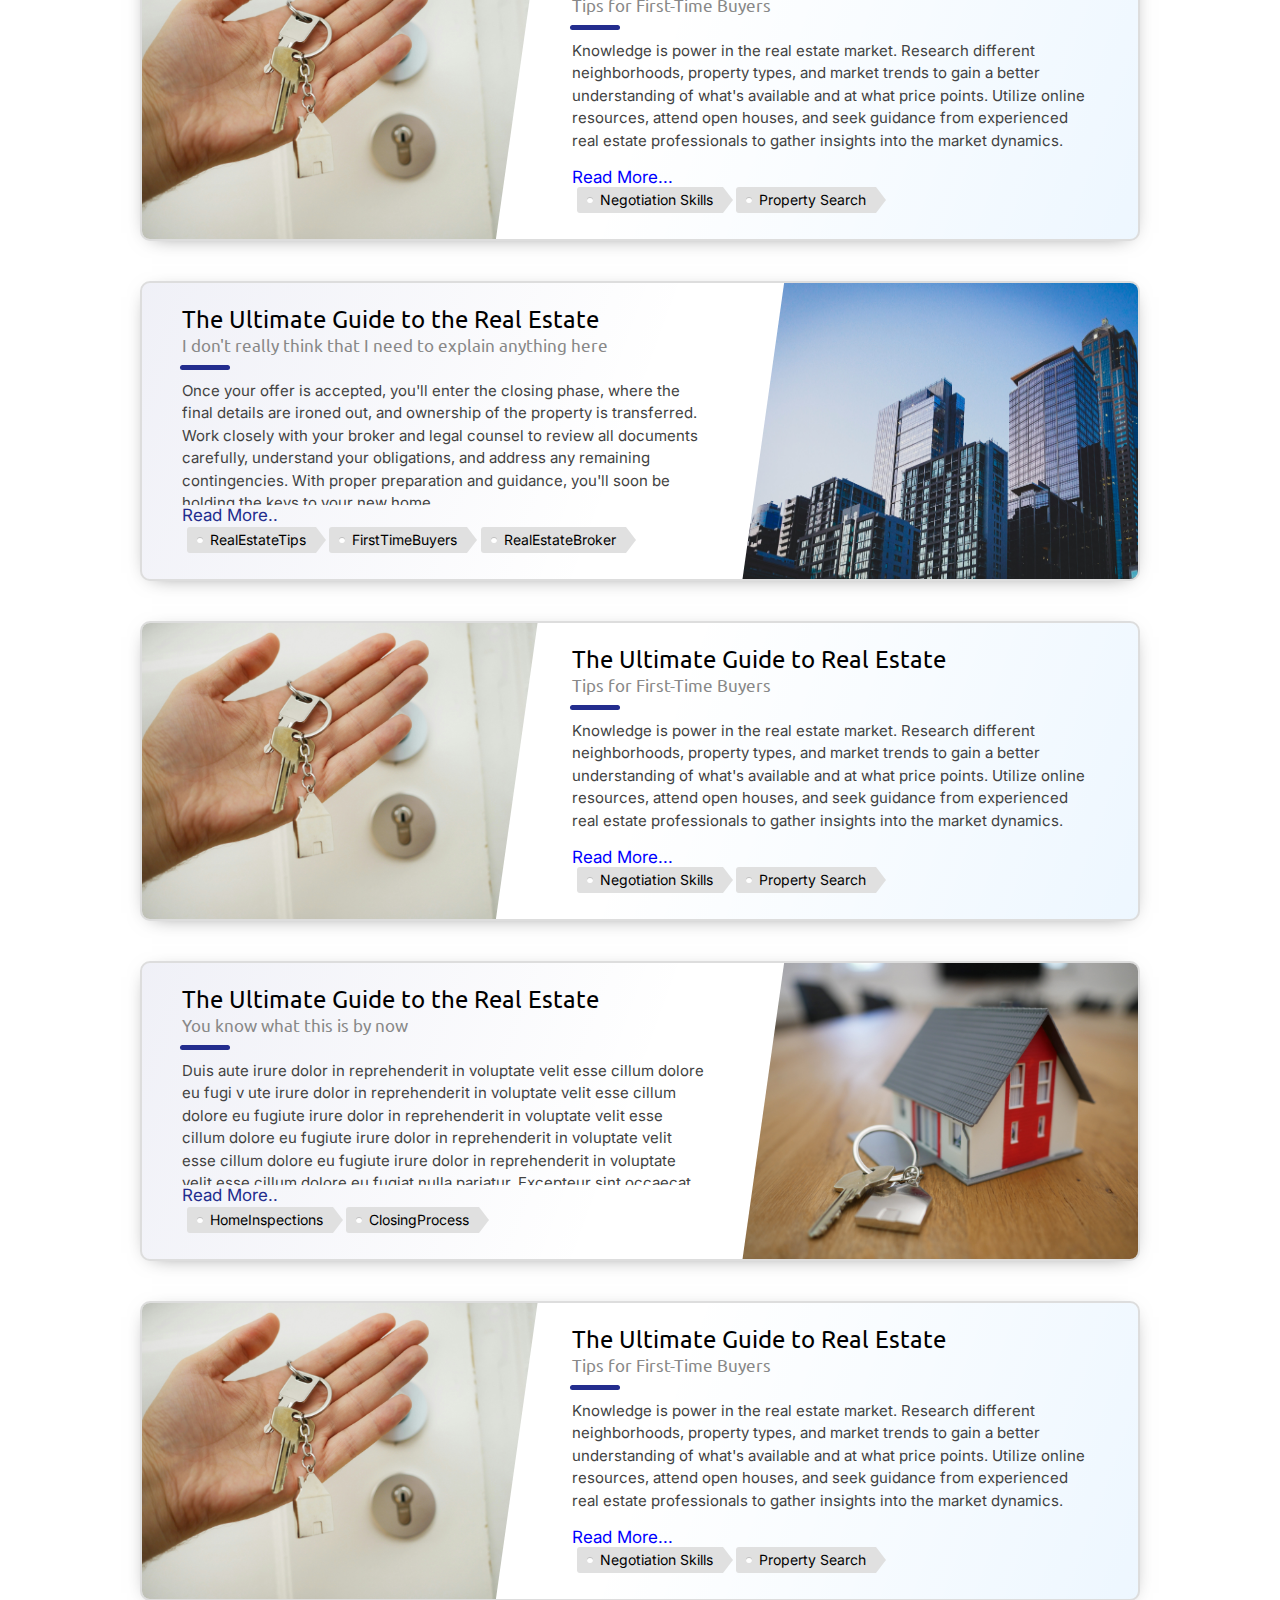
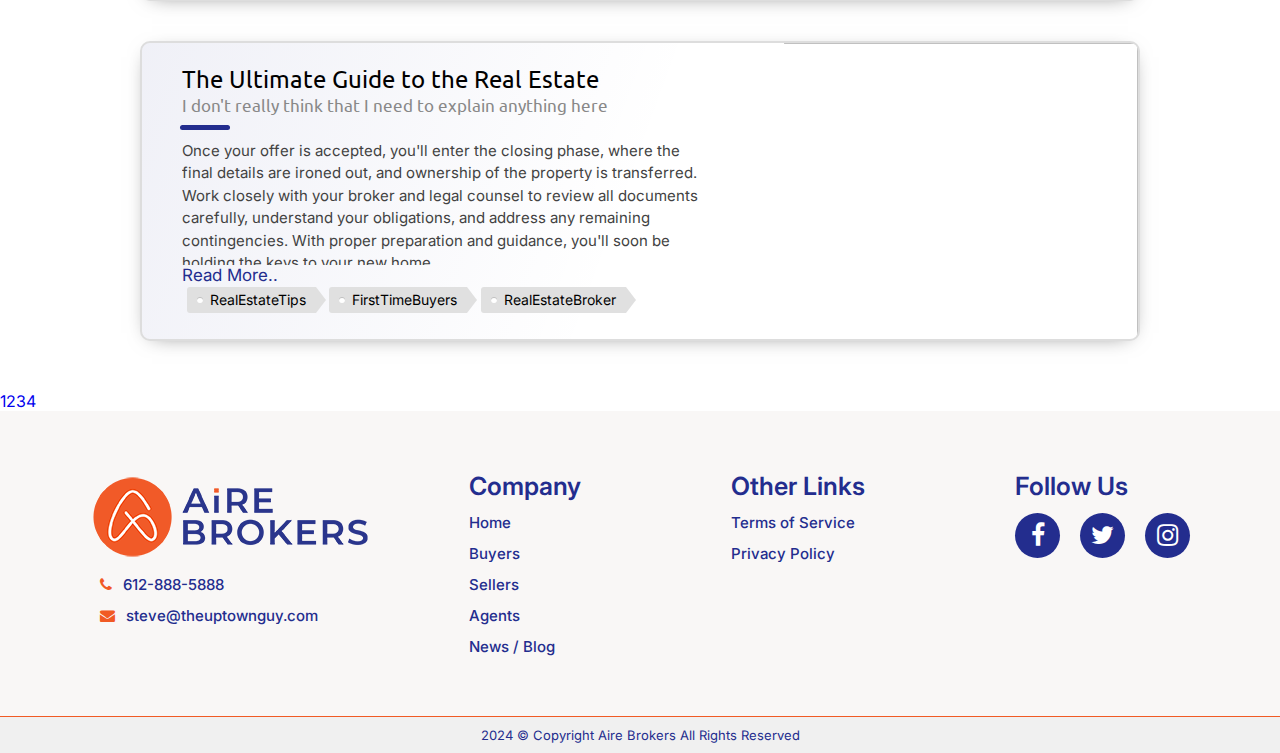
==== commit 69358354: "Update index.html" ====
--- a/index.html
+++ b/index.html
@@ -1,408 +1,1085 @@
 <!DOCTYPE html>
 <html lang="en">
+
 <head>
     <meta charset="UTF-8">
     <meta name="viewport" content="width=device-width, initial-scale=1.0">
     <link rel="preconnect" href="https://fonts.googleapis.com">
     <link rel="preconnect" href="https://fonts.gstatic.com" crossorigin>
-    <link href="https://fonts.googleapis.com/css2?family=Heebo:wght@300;400&family=Inter:wght@200;300;400;500;600;700&family=Kanit:wght@300;400;500;600;700&family=Lato:wght@300;400&display=swap" rel="stylesheet">
-    <link rel="stylesheet" href="https://cdnjs.cloudflare.com/ajax/libs/font-awesome/4.7.0/css/font-awesome.min.css">  
+    <link
+        href="https://fonts.googleapis.com/css2?family=Heebo:wght@300;400&family=Inter:wght@200;300;400;500;600;700&family=Kanit:wght@300;400;500;600;700&family=Lato:wght@300;400&display=swap"
+        rel="stylesheet">
+    <link rel="stylesheet" href="https://cdnjs.cloudflare.com/ajax/libs/font-awesome/4.7.0/css/font-awesome.min.css">
     <link rel="stylesheet" href="./main.css">
     <link rel="icon" href="./Aire_Brokers_Logo-05-removebg-preview.png" type="image/x-icon">
 
-    <title>Airebrokers Web</title>    
+    <title>Airebrokers Web</title>
 </head>
-<body>      
-     <header>
-            <div class="header container">
-              <div class="left_part">
+
+<body>
+    <header>
+        <div class="header container">
+            <div class="left_part">
                 <a href="#"><i class="fa fa-phone" aria-hidden="true"></i> 612-888-5888</a>
-                <a href="#"><i class="fa fa-envelope" aria-hidden="true"></i> steve@theuptownguy.com</a>              
-              </div>
-              <div class="right_part">
-               <a href="#">Terms of Service</a>
-               <a href="#">Privacy Policy</a>
-              </div>
-            </div>
+                <a href="#"><i class="fa fa-envelope" aria-hidden="true"></i> steve@theuptownguy.com</a>
+            </div>
+            <div class="right_part">
+                <a href="#">Terms of Service</a>
+                <a href="#">Privacy Policy</a>
+            </div>
+        </div>
     </header>
-          <!-- navigation bar start-->
-     <div class="f-container">
-          <div class="nav-container container">
+    <!-- navigation bar start-->
+    <div class="f-container">
+        <div class="nav-container container">
             <div class="brand">
-              <a href="index.html"><img src="./logoheader.png"></a>
+                <a href="index.html"><img src="./logoheader.png"></a>
             </div>
             <nav>
-              <div class="nav-mobile"><a id="nav-toggle" href="#!"><span></span></a></div>
-              <ul class="nav-list">
-                <li>
-                  <a href="index.html" class="active">Home</a>
-       
-                </li>
-                <li>
-                  <a href="#">Buyers</a>
-                </li>
-                <li>
-                  <a href="#">Sellers</a>
-                </li>
-                <li>
-                  <a href="#">Agents</a> 
-                </li>
-                <li>
-                  <a href="#!">News / Blog</a>
-                </li>
-                <a href=""><div class="btn sell">Sell My Property!</div></a>
-              </ul>
-             
+                <div class="nav-mobile"><a id="nav-toggle" href="#!"><span></span></a></div>
+                <ul class="nav-list">
+                    <li>
+                        <a href="index.html" class="active">Home</a>
+
+                    </li>
+                    <li>
+                        <a href="#">Buyers</a>
+                    </li>
+                    <li>
+                        <a href="#">Sellers</a>
+                    </li>
+                    <li>
+                        <a href="#">Agents</a>
+                    </li>
+                    <li>
+                        <a href="#!">News / Blog</a>
+                    </li>
+                    <a href="">
+                        <div class="btn sell">Sell My Property!</div>
+                    </a>
+                </ul>
+
             </nav>
-          </div>
-     </div>
-
-     <div class="projcard-container">
-		
-            <div class="projcard projcard-blue">
-                <img class="projcard-img" src="./blog2.jpg" alt="Project Image" />
-
-                <div class="projcard-textbox">
-                    <div class="projcard-title">The Ultimate Guide to Real Estate</div>
-                    <div class="projcard-subtitle">Tips for First-Time Buyers</div>
-                    <div class="projcard-bar"></div>
-                    <div class="projcard-description">
-                        <p>Knowledge is power in the real estate market. Research different neighborhoods, property types, and market trends to gain a better understanding of what's available and at what price points. Utilize online resources, attend open houses, and seek guidance from experienced real estate professionals to gather insights into the market dynamics.</p>
-                    </div>
-                    <div style="overflow: auto;" class="projcard-subtitle"><a style="color: blue;" class="ref" href="./blogdetails.html">Read More...</a>
-</div>
-                    <div class="projcard-tagbox">
-                        <span class="projcard-tag">Negotiation Skills</span>
-                        <span class="projcard-tag">Property Search</span>
-                    </div>
-                    
-                </div>
-                
-            
-        </div>
-      
-        
-		
-     
-    
-    <div class="projcard projcard-red">
+        </div>
+    </div>
+
+    <div class="projcard-container">
+
+        <div class="projcard projcard-blue">
+            <img class="projcard-img" src="./blog2.jpg" alt="Project Image" />
+
+            <div class="projcard-textbox">
+                <div class="projcard-title">The Ultimate Guide to Real Estate</div>
+                <div class="projcard-subtitle">Tips for First-Time Buyers</div>
+                <div class="projcard-bar"></div>
+                <div class="projcard-description">
+                    <p>Knowledge is power in the real estate market. Research different neighborhoods, property types,
+                        and market trends to gain a better understanding of what's available and at what price points.
+                        Utilize online resources, attend open houses, and seek guidance from experienced real estate
+                        professionals to gather insights into the market dynamics.</p>
+                </div>
+                <div style="overflow: auto;" class="projcard-subtitle"><a style="color: blue;" class="ref"
+                        href="./blogdetails.html">Read More...</a>
+                </div>
+                <div class="projcard-tagbox">
+                    <span class="projcard-tag">Negotiation Skills</span>
+                    <span class="projcard-tag">Property Search</span>
+                </div>
+
+            </div>
+
+
+        </div>
+
+
+
+
+
+        <div class="projcard projcard-red">
             <img class="projcard-img" src="./blog1.jpg" />
             <div class="projcard-textbox">
                 <div class="projcard-title">The Ultimate Guide to the Real Estate</div>
                 <div class="projcard-subtitle">I don't really think that I need to explain anything here</div>
                 <div class="projcard-bar"></div>
                 <div class="projcard-description">
-                    Once your offer is accepted, you'll enter the closing phase, where the final details are ironed out, and ownership of the property is transferred. Work closely with your broker and legal counsel to review all documents carefully, understand your obligations, and address any remaining contingencies. With proper preparation and guidance, you'll soon be holding the keys to your new home.                    </div>
-                    <a class="ref" href="./blogdetails.html">Read More.. <br/></a>
-
-                    <div class="projcard-tagbox">
+                    Once your offer is accepted, you'll enter the closing phase, where the final details are ironed out,
+                    and ownership of the property is transferred. Work closely with your broker and legal counsel to
+                    review all documents carefully, understand your obligations, and address any remaining
+                    contingencies. With proper preparation and guidance, you'll soon be holding the keys to your new
+                    home. </div>
+                <a class="ref" href="./blogdetails.html">Read More.. <br /></a>
+
+                <div class="projcard-tagbox">
                     <span class="projcard-tag">RealEstateTips</span>
                     <span class="projcard-tag">FirstTimeBuyers</span>
                     <span class="projcard-tag">RealEstateBroker</span>
                 </div>
             </div>
-        
-    </div>  
-     <div class="projcard projcard-blue">
-            <img class="projcard-img" src="./blog2.jpg" alt="Project Image" />
-
-            <div class="projcard-textbox">
-                <div class="projcard-title">The Ultimate Guide to Real Estate</div>
-                <div class="projcard-subtitle">Tips for First-Time Buyers</div>
-                <div class="projcard-bar"></div>
-                <div class="projcard-description">
-                    <p>Knowledge is power in the real estate market. Research different neighborhoods, property types, and market trends to gain a better understanding of what's available and at what price points. Utilize online resources, attend open houses, and seek guidance from experienced real estate professionals to gather insights into the market dynamics.</p>
-                </div>
-                <div style="overflow: auto;" class="projcard-subtitle"><a style="color: blue;" class="ref" href="./blogdetails.html">Read More...</a>
-</div>
-                <div class="projcard-tagbox">
-                    <span class="projcard-tag">Negotiation Skills</span>
-                    <span class="projcard-tag">Property Search</span>
-                </div>
-                
-            </div>
-            
-        
-    </div>
-  
-    
-    <div class="projcard projcard-green">
+
+        </div>
+        <div class="projcard projcard-blue">
+            <img class="projcard-img" src="./blog2.jpg" alt="Project Image" />
+
+            <div class="projcard-textbox">
+                <div class="projcard-title">The Ultimate Guide to Real Estate</div>
+                <div class="projcard-subtitle">Tips for First-Time Buyers</div>
+                <div class="projcard-bar"></div>
+                <div class="projcard-description">
+                    <p>Knowledge is power in the real estate market. Research different neighborhoods, property types,
+                        and market trends to gain a better understanding of what's available and at what price points.
+                        Utilize online resources, attend open houses, and seek guidance from experienced real estate
+                        professionals to gather insights into the market dynamics.</p>
+                </div>
+                <div style="overflow: auto;" class="projcard-subtitle"><a style="color: blue;" class="ref"
+                        href="./blogdetails.html">Read More...</a>
+                </div>
+                <div class="projcard-tagbox">
+                    <span class="projcard-tag">Negotiation Skills</span>
+                    <span class="projcard-tag">Property Search</span>
+                </div>
+
+            </div>
+
+
+        </div>
+
+
+        <div class="projcard projcard-green">
             <img class="projcard-img" src="./blog3.jpg" />
             <div class="projcard-textbox">
                 <div class="projcard-title">The Ultimate Guide to the Real Estate</div>
                 <div class="projcard-subtitle">You know what this is by now</div>
                 <div class="projcard-bar"></div>
-                <div class="projcard-description">Duis aute irure dolor in reprehenderit in voluptate velit esse cillum dolore eu fugi v ute irure dolor in reprehenderit in voluptate velit esse cillum dolore eu fugiute irure dolor in reprehenderit in voluptate velit esse cillum dolore eu fugiute irure dolor in reprehenderit in voluptate velit esse cillum dolore eu fugiute irure dolor in reprehenderit in voluptate velit esse cillum dolore eu fugiat nulla pariatur. Excepteur sint occaecat cupidatat non proident.</div>
-                <a class="ref" href="./blogdetails.html">Read More.. <br/></a>
+                <div class="projcard-description">Duis aute irure dolor in reprehenderit in voluptate velit esse cillum
+                    dolore eu fugi v ute irure dolor in reprehenderit in voluptate velit esse cillum dolore eu fugiute
+                    irure dolor in reprehenderit in voluptate velit esse cillum dolore eu fugiute irure dolor in
+                    reprehenderit in voluptate velit esse cillum dolore eu fugiute irure dolor in reprehenderit in
+                    voluptate velit esse cillum dolore eu fugiat nulla pariatur. Excepteur sint occaecat cupidatat non
+                    proident.</div>
+                <a class="ref" href="./blogdetails.html">Read More.. <br /></a>
 
                 <div class="projcard-tagbox">
                     <span class="projcard-tag">HomeInspections</span>
                     <span class="projcard-tag">ClosingProcess</span>
                 </div>
-            
-        </div>
+
+            </div>
+        </div>
+        <div class="projcard projcard-blue">
+            <img class="projcard-img" src="./blog2.jpg" alt="Project Image" />
+
+            <div class="projcard-textbox">
+                <div class="projcard-title">The Ultimate Guide to Real Estate</div>
+                <div class="projcard-subtitle">Tips for First-Time Buyers</div>
+                <div class="projcard-bar"></div>
+                <div class="projcard-description">
+                    <p>Knowledge is power in the real estate market. Research different neighborhoods, property types,
+                        and market trends to gain a better understanding of what's available and at what price points.
+                        Utilize online resources, attend open houses, and seek guidance from experienced real estate
+                        professionals to gather insights into the market dynamics.</p>
+                </div>
+                <div style="overflow: auto;" class="projcard-subtitle"><a style="color: blue;" class="ref"
+                        href="./blogdetails.html">Read More...</a>
+                </div>
+                <div class="projcard-tagbox">
+                    <span class="projcard-tag">Negotiation Skills</span>
+                    <span class="projcard-tag">Property Search</span>
+                </div>
+
+            </div>
+
+
+        </div>
+
+
+
+
+
+        <div class="projcard projcard-red">
+            <img class="projcard-img" src="./blog1.jpg" />
+            <div class="projcard-textbox">
+                <div class="projcard-title">The Ultimate Guide to the Real Estate</div>
+                <div class="projcard-subtitle">I don't really think that I need to explain anything here</div>
+                <div class="projcard-bar"></div>
+                <div class="projcard-description">
+                    Once your offer is accepted, you'll enter the closing phase, where the final details are ironed out,
+                    and ownership of the property is transferred. Work closely with your broker and legal counsel to
+                    review all documents carefully, understand your obligations, and address any remaining
+                    contingencies. With proper preparation and guidance, you'll soon be holding the keys to your new
+                    home. </div>
+                <a class="ref" href="./blogdetails.html">Read More.. <br /></a>
+
+                <div class="projcard-tagbox">
+                    <span class="projcard-tag">RealEstateTips</span>
+                    <span class="projcard-tag">FirstTimeBuyers</span>
+                    <span class="projcard-tag">RealEstateBroker</span>
+                </div>
+            </div>
+
+        </div>
+        <div class="projcard projcard-blue">
+            <img class="projcard-img" src="./blog2.jpg" alt="Project Image" />
+
+            <div class="projcard-textbox">
+                <div class="projcard-title">The Ultimate Guide to Real Estate</div>
+                <div class="projcard-subtitle">Tips for First-Time Buyers</div>
+                <div class="projcard-bar"></div>
+                <div class="projcard-description">
+                    <p>Knowledge is power in the real estate market. Research different neighborhoods, property types,
+                        and market trends to gain a better understanding of what's available and at what price points.
+                        Utilize online resources, attend open houses, and seek guidance from experienced real estate
+                        professionals to gather insights into the market dynamics.</p>
+                </div>
+                <div style="overflow: auto;" class="projcard-subtitle"><a style="color: blue;" class="ref"
+                        href="./blogdetails.html">Read More...</a>
+                </div>
+                <div class="projcard-tagbox">
+                    <span class="projcard-tag">Negotiation Skills</span>
+                    <span class="projcard-tag">Property Search</span>
+                </div>
+
+            </div>
+
+
+        </div>
+
+
+        <div class="projcard projcard-green">
+            <img class="projcard-img" src="./blog3.jpg" />
+            <div class="projcard-textbox">
+                <div class="projcard-title">The Ultimate Guide to the Real Estate</div>
+                <div class="projcard-subtitle">You know what this is by now</div>
+                <div class="projcard-bar"></div>
+                <div class="projcard-description">Duis aute irure dolor in reprehenderit in voluptate velit esse cillum
+                    dolore eu fugi v ute irure dolor in reprehenderit in voluptate velit esse cillum dolore eu fugiute
+                    irure dolor in reprehenderit in voluptate velit esse cillum dolore eu fugiute irure dolor in
+                    reprehenderit in voluptate velit esse cillum dolore eu fugiute irure dolor in reprehenderit in
+                    voluptate velit esse cillum dolore eu fugiat nulla pariatur. Excepteur sint occaecat cupidatat non
+                    proident.</div>
+                <a class="ref" href="./blogdetails.html">Read More.. <br /></a>
+
+                <div class="projcard-tagbox">
+                    <span class="projcard-tag">HomeInspections</span>
+                    <span class="projcard-tag">ClosingProcess</span>
+                </div>
+
+            </div>
+        </div>
+
+        <div class="projcard projcard-blue">
+            <img class="projcard-img" src="./blog2.jpg" alt="Project Image" />
+
+            <div class="projcard-textbox">
+                <div class="projcard-title">The Ultimate Guide to Real Estate</div>
+                <div class="projcard-subtitle">Tips for First-Time Buyers</div>
+                <div class="projcard-bar"></div>
+                <div class="projcard-description">
+                    <p>Knowledge is power in the real estate market. Research different neighborhoods, property types,
+                        and market trends to gain a better understanding of what's available and at what price points.
+                        Utilize online resources, attend open houses, and seek guidance from experienced real estate
+                        professionals to gather insights into the market dynamics.</p>
+                </div>
+                <div style="overflow: auto;" class="projcard-subtitle"><a style="color: blue;" class="ref"
+                        href="./blogdetails.html">Read More...</a>
+                </div>
+                <div class="projcard-tagbox">
+                    <span class="projcard-tag">Negotiation Skills</span>
+                    <span class="projcard-tag">Property Search</span>
+                </div>
+
+            </div>
+
+
+        </div>
+
+
+
+
+
+        <div class="projcard projcard-red">
+            <img class="projcard-img" src="./blog5.jpg" />
+            <div class="projcard-textbox">
+                <div class="projcard-title">The Ultimate Guide to the Real Estate</div>
+                <div class="projcard-subtitle">I don't really think that I need to explain anything here</div>
+                <div class="projcard-bar"></div>
+                <div class="projcard-description">
+                    Once your offer is accepted, you'll enter the closing phase, where the final details are ironed out,
+                    and ownership of the property is transferred. Work closely with your broker and legal counsel to
+                    review all documents carefully, understand your obligations, and address any remaining
+                    contingencies. With proper preparation and guidance, you'll soon be holding the keys to your new
+                    home. </div>
+                <a class="ref" href="./blogdetails.html">Read More.. <br /></a>
+
+                <div class="projcard-tagbox">
+                    <span class="projcard-tag">RealEstateTips</span>
+                    <span class="projcard-tag">FirstTimeBuyers</span>
+                    <span class="projcard-tag">RealEstateBroker</span>
+                </div>
+            </div>
+
+        </div>
+        <div class="projcard projcard-blue">
+            <img class="projcard-img" src="./blog2.jpg" alt="Project Image" />
+
+            <div class="projcard-textbox">
+                <div class="projcard-title">The Ultimate Guide to Real Estate</div>
+                <div class="projcard-subtitle">Tips for First-Time Buyers</div>
+                <div class="projcard-bar"></div>
+                <div class="projcard-description">
+                    <p>Knowledge is power in the real estate market. Research different neighborhoods, property types,
+                        and market trends to gain a better understanding of what's available and at what price points.
+                        Utilize online resources, attend open houses, and seek guidance from experienced real estate
+                        professionals to gather insights into the market dynamics.</p>
+                </div>
+                <div style="overflow: auto;" class="projcard-subtitle"><a style="color: blue;" class="ref"
+                        href="./blogdetails.html">Read More...</a>
+                </div>
+                <div class="projcard-tagbox">
+                    <span class="projcard-tag">Negotiation Skills</span>
+                    <span class="projcard-tag">Property Search</span>
+                </div>
+
+            </div>
+
+
+        </div>
+
+
+        <div class="projcard projcard-green">
+            <img class="projcard-img" src="./blog3.jpg" />
+            <div class="projcard-textbox">
+                <div class="projcard-title">The Ultimate Guide to the Real Estate</div>
+                <div class="projcard-subtitle">You know what this is by now</div>
+                <div class="projcard-bar"></div>
+                <div class="projcard-description">Duis aute irure dolor in reprehenderit in voluptate velit esse cillum
+                    dolore eu fugi v ute irure dolor in reprehenderit in voluptate velit esse cillum dolore eu fugiute
+                    irure dolor in reprehenderit in voluptate velit esse cillum dolore eu fugiute irure dolor in
+                    reprehenderit in voluptate velit esse cillum dolore eu fugiute irure dolor in reprehenderit in
+                    voluptate velit esse cillum dolore eu fugiat nulla pariatur. Excepteur sint occaecat cupidatat non
+                    proident.</div>
+                <a class="ref" href="./blogdetails.html">Read More.. <br /></a>
+
+                <div class="projcard-tagbox">
+                    <span class="projcard-tag">HomeInspections</span>
+                    <span class="projcard-tag">ClosingProcess</span>
+                </div>
+
+            </div>
+        </div>
+        <div class="projcard projcard-blue">
+            <img class="projcard-img" src="./blog5.jpg" alt="Project Image" />
+
+            <div class="projcard-textbox">
+                <div class="projcard-title">The Ultimate Guide to Real Estate</div>
+                <div class="projcard-subtitle">Tips for First-Time Buyers</div>
+                <div class="projcard-bar"></div>
+                <div class="projcard-description">
+                    <p>Knowledge is power in the real estate market. Research different neighborhoods, property types,
+                        and market trends to gain a better understanding of what's available and at what price points.
+                        Utilize online resources, attend open houses, and seek guidance from experienced real estate
+                        professionals to gather insights into the market dynamics.</p>
+                </div>
+                <div style="overflow: auto;" class="projcard-subtitle"><a style="color: blue;" class="ref"
+                        href="./blogdetails.html">Read More...</a>
+                </div>
+                <div class="projcard-tagbox">
+                    <span class="projcard-tag">Negotiation Skills</span>
+                    <span class="projcard-tag">Property Search</span>
+                </div>
+
+            </div>
+
+
+        </div>
+
+
+
+
+
+        <div class="projcard projcard-red">
+            <img class="projcard-img" src="./blog1.jpg" />
+            <div class="projcard-textbox">
+                <div class="projcard-title">The Ultimate Guide to the Real Estate</div>
+                <div class="projcard-subtitle">I don't really think that I need to explain anything here</div>
+                <div class="projcard-bar"></div>
+                <div class="projcard-description">
+                    Once your offer is accepted, you'll enter the closing phase, where the final details are ironed out,
+                    and ownership of the property is transferred. Work closely with your broker and legal counsel to
+                    review all documents carefully, understand your obligations, and address any remaining
+                    contingencies. With proper preparation and guidance, you'll soon be holding the keys to your new
+                    home. </div>
+                <a class="ref" href="./blogdetails.html">Read More.. <br /></a>
+
+                <div class="projcard-tagbox">
+                    <span class="projcard-tag">RealEstateTips</span>
+                    <span class="projcard-tag">FirstTimeBuyers</span>
+                    <span class="projcard-tag">RealEstateBroker</span>
+                </div>
+            </div>
+
+        </div>
+        <div class="projcard projcard-blue">
+            <img class="projcard-img" src="./blog2.jpg" alt="Project Image" />
+
+            <div class="projcard-textbox">
+                <div class="projcard-title">The Ultimate Guide to Real Estate</div>
+                <div class="projcard-subtitle">Tips for First-Time Buyers</div>
+                <div class="projcard-bar"></div>
+                <div class="projcard-description">
+                    <p>Knowledge is power in the real estate market. Research different neighborhoods, property types,
+                        and market trends to gain a better understanding of what's available and at what price points.
+                        Utilize online resources, attend open houses, and seek guidance from experienced real estate
+                        professionals to gather insights into the market dynamics.</p>
+                </div>
+                <div style="overflow: auto;" class="projcard-subtitle"><a style="color: blue;" class="ref"
+                        href="./blogdetails.html">Read More...</a>
+                </div>
+                <div class="projcard-tagbox">
+                    <span class="projcard-tag">Negotiation Skills</span>
+                    <span class="projcard-tag">Property Search</span>
+                </div>
+
+            </div>
+
+
+        </div>
+
+
+        <div class="projcard projcard-green">
+            <img class="projcard-img" src="./blog3.jpg" />
+            <div class="projcard-textbox">
+                <div class="projcard-title">The Ultimate Guide to the Real Estate</div>
+                <div class="projcard-subtitle">You know what this is by now</div>
+                <div class="projcard-bar"></div>
+                <div class="projcard-description">Duis aute irure dolor in reprehenderit in voluptate velit esse cillum
+                    dolore eu fugi v ute irure dolor in reprehenderit in voluptate velit esse cillum dolore eu fugiute
+                    irure dolor in reprehenderit in voluptate velit esse cillum dolore eu fugiute irure dolor in
+                    reprehenderit in voluptate velit esse cillum dolore eu fugiute irure dolor in reprehenderit in
+                    voluptate velit esse cillum dolore eu fugiat nulla pariatur. Excepteur sint occaecat cupidatat non
+                    proident.</div>
+                <a class="ref" href="./blogdetails.html">Read More.. <br /></a>
+
+                <div class="projcard-tagbox">
+                    <span class="projcard-tag">HomeInspections</span>
+                    <span class="projcard-tag">ClosingProcess</span>
+                </div>
+
+            </div>
+        </div>
+        
+        <div class="projcard projcard-blue">
+            <img class="projcard-img" src="./blog2.jpg" alt="Project Image" />
+
+            <div class="projcard-textbox">
+                <div class="projcard-title">The Ultimate Guide to Real Estate</div>
+                <div class="projcard-subtitle">Tips for First-Time Buyers</div>
+                <div class="projcard-bar"></div>
+                <div class="projcard-description">
+                    <p>Knowledge is power in the real estate market. Research different neighborhoods, property types,
+                        and market trends to gain a better understanding of what's available and at what price points.
+                        Utilize online resources, attend open houses, and seek guidance from experienced real estate
+                        professionals to gather insights into the market dynamics.</p>
+                </div>
+                <div style="overflow: auto;" class="projcard-subtitle"><a style="color: blue;" class="ref"
+                        href="./blogdetails.html">Read More...</a>
+                </div>
+                <div class="projcard-tagbox">
+                    <span class="projcard-tag">Negotiation Skills</span>
+                    <span class="projcard-tag">Property Search</span>
+                </div>
+
+            </div>
+
+
+        </div>
+
+
+
+
+
+        <div class="projcard projcard-red">
+            <img class="projcard-img" src="./blog1.jpg" />
+            <div class="projcard-textbox">
+                <div class="projcard-title">The Ultimate Guide to the Real Estate</div>
+                <div class="projcard-subtitle">I don't really think that I need to explain anything here</div>
+                <div class="projcard-bar"></div>
+                <div class="projcard-description">
+                    Once your offer is accepted, you'll enter the closing phase, where the final details are ironed out,
+                    and ownership of the property is transferred. Work closely with your broker and legal counsel to
+                    review all documents carefully, understand your obligations, and address any remaining
+                    contingencies. With proper preparation and guidance, you'll soon be holding the keys to your new
+                    home. </div>
+                <a class="ref" href="./blogdetails.html">Read More.. <br /></a>
+
+                <div class="projcard-tagbox">
+                    <span class="projcard-tag">RealEstateTips</span>
+                    <span class="projcard-tag">FirstTimeBuyers</span>
+                    <span class="projcard-tag">RealEstateBroker</span>
+                </div>
+            </div>
+
+        </div>
+        <div class="projcard projcard-blue">
+            <img class="projcard-img" src="./blog5.jpg" alt="Project Image" />
+
+            <div class="projcard-textbox">
+                <div class="projcard-title">The Ultimate Guide to Real Estate</div>
+                <div class="projcard-subtitle">Tips for First-Time Buyers</div>
+                <div class="projcard-bar"></div>
+                <div class="projcard-description">
+                    <p>Knowledge is power in the real estate market. Research different neighborhoods, property types,
+                        and market trends to gain a better understanding of what's available and at what price points.
+                        Utilize online resources, attend open houses, and seek guidance from experienced real estate
+                        professionals to gather insights into the market dynamics.</p>
+                </div>
+                <div style="overflow: auto;" class="projcard-subtitle"><a style="color: blue;" class="ref"
+                        href="./blogdetails.html">Read More...</a>
+                </div>
+                <div class="projcard-tagbox">
+                    <span class="projcard-tag">Negotiation Skills</span>
+                    <span class="projcard-tag">Property Search</span>
+                </div>
+
+            </div>
+
+
+        </div>
+
+
+        <div class="projcard projcard-green">
+            <img class="projcard-img" src="./blog3.jpg" />
+            <div class="projcard-textbox">
+                <div class="projcard-title">The Ultimate Guide to the Real Estate</div>
+                <div class="projcard-subtitle">You know what this is by now</div>
+                <div class="projcard-bar"></div>
+                <div class="projcard-description">Duis aute irure dolor in reprehenderit in voluptate velit esse cillum
+                    dolore eu fugi v ute irure dolor in reprehenderit in voluptate velit esse cillum dolore eu fugiute
+                    irure dolor in reprehenderit in voluptate velit esse cillum dolore eu fugiute irure dolor in
+                    reprehenderit in voluptate velit esse cillum dolore eu fugiute irure dolor in reprehenderit in
+                    voluptate velit esse cillum dolore eu fugiat nulla pariatur. Excepteur sint occaecat cupidatat non
+                    proident.</div>
+                <a class="ref" href="./blogdetails.html">Read More.. <br /></a>
+
+                <div class="projcard-tagbox">
+                    <span class="projcard-tag">HomeInspections</span>
+                    <span class="projcard-tag">ClosingProcess</span>
+                </div>
+
+            </div>
+        </div>
+        <div class="projcard projcard-blue">
+            <img class="projcard-img" src="./blog2.jpg" alt="Project Image" />
+
+            <div class="projcard-textbox">
+                <div class="projcard-title">The Ultimate Guide to Real Estate</div>
+                <div class="projcard-subtitle">Tips for First-Time Buyers</div>
+                <div class="projcard-bar"></div>
+                <div class="projcard-description">
+                    <p>Knowledge is power in the real estate market. Research different neighborhoods, property types,
+                        and market trends to gain a better understanding of what's available and at what price points.
+                        Utilize online resources, attend open houses, and seek guidance from experienced real estate
+                        professionals to gather insights into the market dynamics.</p>
+                </div>
+                <div style="overflow: auto;" class="projcard-subtitle"><a style="color: blue;" class="ref"
+                        href="./blogdetails.html">Read More...</a>
+                </div>
+                <div class="projcard-tagbox">
+                    <span class="projcard-tag">Negotiation Skills</span>
+                    <span class="projcard-tag">Property Search</span>
+                </div>
+
+            </div>
+
+
+        </div>
+
+
+
+
+
+        <div class="projcard projcard-red">
+            <img class="projcard-img" src="./blog6.jpg" />
+            <div class="projcard-textbox">
+                <div class="projcard-title">The Ultimate Guide to the Real Estate</div>
+                <div class="projcard-subtitle">I don't really think that I need to explain anything here</div>
+                <div class="projcard-bar"></div>
+                <div class="projcard-description">
+                    Once your offer is accepted, you'll enter the closing phase, where the final details are ironed out,
+                    and ownership of the property is transferred. Work closely with your broker and legal counsel to
+                    review all documents carefully, understand your obligations, and address any remaining
+                    contingencies. With proper preparation and guidance, you'll soon be holding the keys to your new
+                    home. </div>
+                <a class="ref" href="./blogdetails.html">Read More.. <br /></a>
+
+                <div class="projcard-tagbox">
+                    <span class="projcard-tag">RealEstateTips</span>
+                    <span class="projcard-tag">FirstTimeBuyers</span>
+                    <span class="projcard-tag">RealEstateBroker</span>
+                </div>
+            </div>
+
+        </div>
+        <div class="projcard projcard-blue">
+            <img class="projcard-img" src="./blog2.jpg" alt="Project Image" />
+
+            <div class="projcard-textbox">
+                <div class="projcard-title">The Ultimate Guide to Real Estate</div>
+                <div class="projcard-subtitle">Tips for First-Time Buyers</div>
+                <div class="projcard-bar"></div>
+                <div class="projcard-description">
+                    <p>Knowledge is power in the real estate market. Research different neighborhoods, property types,
+                        and market trends to gain a better understanding of what's available and at what price points.
+                        Utilize online resources, attend open houses, and seek guidance from experienced real estate
+                        professionals to gather insights into the market dynamics.</p>
+                </div>
+                <div style="overflow: auto;" class="projcard-subtitle"><a style="color: blue;" class="ref"
+                        href="./blogdetails.html">Read More...</a>
+                </div>
+                <div class="projcard-tagbox">
+                    <span class="projcard-tag">Negotiation Skills</span>
+                    <span class="projcard-tag">Property Search</span>
+                </div>
+
+            </div>
+
+
+        </div>
+
+
+        <div class="projcard projcard-green">
+            <img class="projcard-img" src="./blog3.jpg" />
+            <div class="projcard-textbox">
+                <div class="projcard-title">The Ultimate Guide to the Real Estate</div>
+                <div class="projcard-subtitle">You know what this is by now</div>
+                <div class="projcard-bar"></div>
+                <div class="projcard-description">Duis aute irure dolor in reprehenderit in voluptate velit esse cillum
+                    dolore eu fugi v ute irure dolor in reprehenderit in voluptate velit esse cillum dolore eu fugiute
+                    irure dolor in reprehenderit in voluptate velit esse cillum dolore eu fugiute irure dolor in
+                    reprehenderit in voluptate velit esse cillum dolore eu fugiute irure dolor in reprehenderit in
+                    voluptate velit esse cillum dolore eu fugiat nulla pariatur. Excepteur sint occaecat cupidatat non
+                    proident.</div>
+                <a class="ref" href="./blogdetails.html">Read More.. <br /></a>
+
+                <div class="projcard-tagbox">
+                    <span class="projcard-tag">HomeInspections</span>
+                    <span class="projcard-tag">ClosingProcess</span>
+                </div>
+
+            </div>
+        </div>
+        
+        <div class="projcard projcard-blue">
+            <img class="projcard-img" src="./blog2.jpg" alt="Project Image" />
+
+            <div class="projcard-textbox">
+                <div class="projcard-title">The Ultimate Guide to Real Estate</div>
+                <div class="projcard-subtitle">Tips for First-Time Buyers</div>
+                <div class="projcard-bar"></div>
+                <div class="projcard-description">
+                    <p>Knowledge is power in the real estate market. Research different neighborhoods, property types,
+                        and market trends to gain a better understanding of what's available and at what price points.
+                        Utilize online resources, attend open houses, and seek guidance from experienced real estate
+                        professionals to gather insights into the market dynamics.</p>
+                </div>
+                <div style="overflow: auto;" class="projcard-subtitle"><a style="color: blue;" class="ref"
+                        href="./blogdetails.html">Read More...</a>
+                </div>
+                <div class="projcard-tagbox">
+                    <span class="projcard-tag">Negotiation Skills</span>
+                    <span class="projcard-tag">Property Search</span>
+                </div>
+
+            </div>
+
+
+        </div>
+
+
+
+
+
+        <div class="projcard projcard-red">
+            <img class="projcard-img" src="./blog1.jpg" />
+            <div class="projcard-textbox">
+                <div class="projcard-title">The Ultimate Guide to the Real Estate</div>
+                <div class="projcard-subtitle">I don't really think that I need to explain anything here</div>
+                <div class="projcard-bar"></div>
+                <div class="projcard-description">
+                    Once your offer is accepted, you'll enter the closing phase, where the final details are ironed out,
+                    and ownership of the property is transferred. Work closely with your broker and legal counsel to
+                    review all documents carefully, understand your obligations, and address any remaining
+                    contingencies. With proper preparation and guidance, you'll soon be holding the keys to your new
+                    home. </div>
+                <a class="ref" href="./blogdetails.html">Read More.. <br /></a>
+
+                <div class="projcard-tagbox">
+                    <span class="projcard-tag">RealEstateTips</span>
+                    <span class="projcard-tag">FirstTimeBuyers</span>
+                    <span class="projcard-tag">RealEstateBroker</span>
+                </div>
+            </div>
+
+        </div>
+        <div class="projcard projcard-blue">
+            <img class="projcard-img" src="./blog2.jpg" alt="Project Image" />
+
+            <div class="projcard-textbox">
+                <div class="projcard-title">The Ultimate Guide to Real Estate</div>
+                <div class="projcard-subtitle">Tips for First-Time Buyers</div>
+                <div class="projcard-bar"></div>
+                <div class="projcard-description">
+                    <p>Knowledge is power in the real estate market. Research different neighborhoods, property types,
+                        and market trends to gain a better understanding of what's available and at what price points.
+                        Utilize online resources, attend open houses, and seek guidance from experienced real estate
+                        professionals to gather insights into the market dynamics.</p>
+                </div>
+                <div style="overflow: auto;" class="projcard-subtitle"><a style="color: blue;" class="ref"
+                        href="./blogdetails.html">Read More...</a>
+                </div>
+                <div class="projcard-tagbox">
+                    <span class="projcard-tag">Negotiation Skills</span>
+                    <span class="projcard-tag">Property Search</span>
+                </div>
+
+            </div>
+
+
+        </div>
+
+
+        <div class="projcard projcard-green">
+            <img class="projcard-img" src="./blog3.jpg" />
+            <div class="projcard-textbox">
+                <div class="projcard-title">The Ultimate Guide to the Real Estate</div>
+                <div class="projcard-subtitle">You know what this is by now</div>
+                <div class="projcard-bar"></div>
+                <div class="projcard-description">Duis aute irure dolor in reprehenderit in voluptate velit esse cillum
+                    dolore eu fugi v ute irure dolor in reprehenderit in voluptate velit esse cillum dolore eu fugiute
+                    irure dolor in reprehenderit in voluptate velit esse cillum dolore eu fugiute irure dolor in
+                    reprehenderit in voluptate velit esse cillum dolore eu fugiute irure dolor in reprehenderit in
+                    voluptate velit esse cillum dolore eu fugiat nulla pariatur. Excepteur sint occaecat cupidatat non
+                    proident.</div>
+                <a class="ref" href="./blogdetails.html">Read More.. <br /></a>
+
+                <div class="projcard-tagbox">
+                    <span class="projcard-tag">HomeInspections</span>
+                    <span class="projcard-tag">ClosingProcess</span>
+                </div>
+
+            </div>
+        </div>
+        <div class="projcard projcard-blue">
+            <img class="projcard-img" src="./blog2.jpg" alt="Project Image" />
+
+            <div class="projcard-textbox">
+                <div class="projcard-title">The Ultimate Guide to Real Estate</div>
+                <div class="projcard-subtitle">Tips for First-Time Buyers</div>
+                <div class="projcard-bar"></div>
+                <div class="projcard-description">
+                    <p>Knowledge is power in the real estate market. Research different neighborhoods, property types,
+                        and market trends to gain a better understanding of what's available and at what price points.
+                        Utilize online resources, attend open houses, and seek guidance from experienced real estate
+                        professionals to gather insights into the market dynamics.</p>
+                </div>
+                <div style="overflow: auto;" class="projcard-subtitle"><a style="color: blue;" class="ref"
+                        href="./blogdetails.html">Read More...</a>
+                </div>
+                <div class="projcard-tagbox">
+                    <span class="projcard-tag">Negotiation Skills</span>
+                    <span class="projcard-tag">Property Search</span>
+                </div>
+
+            </div>
+
+
+        </div>
+
+
+
+
+
+        <div class="projcard projcard-red">
+            <img class="projcard-img" src="./blog6.jpg" />
+            <div class="projcard-textbox">
+                <div class="projcard-title">The Ultimate Guide to the Real Estate</div>
+                <div class="projcard-subtitle">I don't really think that I need to explain anything here</div>
+                <div class="projcard-bar"></div>
+                <div class="projcard-description">
+                    Once your offer is accepted, you'll enter the closing phase, where the final details are ironed out,
+                    and ownership of the property is transferred. Work closely with your broker and legal counsel to
+                    review all documents carefully, understand your obligations, and address any remaining
+                    contingencies. With proper preparation and guidance, you'll soon be holding the keys to your new
+                    home. </div>
+                <a class="ref" href="./blogdetails.html">Read More.. <br /></a>
+
+                <div class="projcard-tagbox">
+                    <span class="projcard-tag">RealEstateTips</span>
+                    <span class="projcard-tag">FirstTimeBuyers</span>
+                    <span class="projcard-tag">RealEstateBroker</span>
+                </div>
+            </div>
+
+        </div>
+        <div class="projcard projcard-blue">
+            <img class="projcard-img" src="./blog2.jpg" alt="Project Image" />
+
+            <div class="projcard-textbox">
+                <div class="projcard-title">The Ultimate Guide to Real Estate</div>
+                <div class="projcard-subtitle">Tips for First-Time Buyers</div>
+                <div class="projcard-bar"></div>
+                <div class="projcard-description">
+                    <p>Knowledge is power in the real estate market. Research different neighborhoods, property types,
+                        and market trends to gain a better understanding of what's available and at what price points.
+                        Utilize online resources, attend open houses, and seek guidance from experienced real estate
+                        professionals to gather insights into the market dynamics.</p>
+                </div>
+                <div style="overflow: auto;" class="projcard-subtitle"><a style="color: blue;" class="ref"
+                        href="./blogdetails.html">Read More...</a>
+                </div>
+                <div class="projcard-tagbox">
+                    <span class="projcard-tag">Negotiation Skills</span>
+                    <span class="projcard-tag">Property Search</span>
+                </div>
+
+            </div>
+
+
+        </div>
+
+
+        <div class="projcard projcard-green">
+            <img class="projcard-img" src="./blog5.jpg" />
+            <div class="projcard-textbox">
+                <div class="projcard-title">The Ultimate Guide to the Real Estate</div>
+                <div class="projcard-subtitle">You know what this is by now</div>
+                <div class="projcard-bar"></div>
+                <div class="projcard-description">Duis aute irure dolor in reprehenderit in voluptate velit esse cillum
+                    dolore eu fugi v ute irure dolor in reprehenderit in voluptate velit esse cillum dolore eu fugiute
+                    irure dolor in reprehenderit in voluptate velit esse cillum dolore eu fugiute irure dolor in
+                    reprehenderit in voluptate velit esse cillum dolore eu fugiute irure dolor in reprehenderit in
+                    voluptate velit esse cillum dolore eu fugiat nulla pariatur. Excepteur sint occaecat cupidatat non
+                    proident.</div>
+                <a class="ref" href="./blogdetails.html">Read More.. <br /></a>
+
+                <div class="projcard-tagbox">
+                    <span class="projcard-tag">HomeInspections</span>
+                    <span class="projcard-tag">ClosingProcess</span>
+                </div>
+
+            </div>
+        </div>
+
+
+
     </div>
-    <div class="projcard projcard-blue">
-        <img class="projcard-img" src="./blog2.jpg" alt="Project Image" />
-
-        <div class="projcard-textbox">
-            <div class="projcard-title">The Ultimate Guide to Real Estate</div>
-            <div class="projcard-subtitle">Tips for First-Time Buyers</div>
-            <div class="projcard-bar"></div>
-            <div class="projcard-description">
-                <p>Knowledge is power in the real estate market. Research different neighborhoods, property types, and market trends to gain a better understanding of what's available and at what price points. Utilize online resources, attend open houses, and seek guidance from experienced real estate professionals to gather insights into the market dynamics.</p>
-            </div>
-            <div style="overflow: auto;" class="projcard-subtitle"><a style="color: blue;" class="ref" href="./blogdetails.html">Read More...</a>
-</div>
-            <div class="projcard-tagbox">
-                <span class="projcard-tag">Negotiation Skills</span>
-                <span class="projcard-tag">Property Search</span>
-            </div>
-            
-        </div>
-        
-    
-</div>
-
-
-
-
-
-<div class="projcard projcard-red">
-    <img class="projcard-img" src="./blog1.jpg" />
-    <div class="projcard-textbox">
-        <div class="projcard-title">The Ultimate Guide to the Real Estate</div>
-        <div class="projcard-subtitle">I don't really think that I need to explain anything here</div>
-        <div class="projcard-bar"></div>
-        <div class="projcard-description">
-            Once your offer is accepted, you'll enter the closing phase, where the final details are ironed out, and ownership of the property is transferred. Work closely with your broker and legal counsel to review all documents carefully, understand your obligations, and address any remaining contingencies. With proper preparation and guidance, you'll soon be holding the keys to your new home.                    </div>
-            <a class="ref" href="./blogdetails.html">Read More.. <br/></a>
-
-            <div class="projcard-tagbox">
-            <span class="projcard-tag">RealEstateTips</span>
-            <span class="projcard-tag">FirstTimeBuyers</span>
-            <span class="projcard-tag">RealEstateBroker</span>
-        </div>
+    <div class="content_detail__pagination cdp" actpage="1">
+        <a href="#!-1" class="cdp_i active">prev</a>
+        <a href="#!1" class="cdp_i">1</a>
+        <a href="#!2" class="cdp_i">2</a>
+        <a href="#!3" class="cdp_i">3</a>
+        <!-- Add more pagination links as needed -->
+        <a href="#!+1" class="cdp_i">next</a>
     </div>
 
-</div>  
-<div class="projcard projcard-blue">
-    <img class="projcard-img" src="./blog2.jpg" alt="Project Image" />
-
-    <div class="projcard-textbox">
-        <div class="projcard-title">The Ultimate Guide to Real Estate</div>
-        <div class="projcard-subtitle">Tips for First-Time Buyers</div>
-        <div class="projcard-bar"></div>
-        <div class="projcard-description">
-            <p>Knowledge is power in the real estate market. Research different neighborhoods, property types, and market trends to gain a better understanding of what's available and at what price points. Utilize online resources, attend open houses, and seek guidance from experienced real estate professionals to gather insights into the market dynamics.</p>
-        </div>
-        <div style="overflow: auto;" class="projcard-subtitle"><a style="color: blue;" class="ref" href="./blogdetails.html">Read More...</a>
-</div>
-        <div class="projcard-tagbox">
-            <span class="projcard-tag">Negotiation Skills</span>
-            <span class="projcard-tag">Property Search</span>
-        </div>
-        
+    <footer>
+        <div class="bg_blue">
+            <div class="container flex">
+                <div class="logo_footer">
+                    <img src="./logoheader.png">
+                    <a href="#"><i class="fa fa-phone" aria-hidden="true"></i> 612-888-5888</a>
+                    <a href="#"><i class="fa fa-envelope" aria-hidden="true"></i> steve@theuptownguy.com</a>
+                </div>
+                <div class="link_icon">
+                    <div class="last_footer">
+                        <h4>Company</h4>
+                        <a href="">Home</a>
+                        <a href="">Buyers</a>
+                        <a href="">Sellers</a>
+                        <a href="">Agents</a>
+                        <a href="">News / Blog</a>
+                    </div>
+                    <div class="last_footer">
+                        <h4>Other Links</h4>
+                        <a href="">Terms of Service</a>
+                        <a href="">Privacy Policy</a>
+                    </div>
+                    <div class="icons">
+
+                        <h4>Follow Us</h4>
+                        <div class="inner_icons">
+                            <div class="follow_icon">
+                                <a href="http://facebook.com/AireBrokers"><i class="fa fa-facebook f_icon"
+                                        aria-hidden="true"></i></a>
+                                <!-- <a href="" class="follow">Follow</a> -->
+                            </div>
+                            <div class="follow_icon">
+                                <a href="#"><i class="fa fa-twitter f_icon" aria-hidden="true"></i></a>
+                                <!-- <a href="" class="follow">Follow</a> -->
+                            </div>
+                            <div class="follow_icon">
+                                <a href="#"><i class="fa fa-instagram f_icon" aria-hidden="true"></i></a>
+                                <!-- <a href="" class="follow">Follow</a>             -->
+                            </div>
+                        </div>
+                    </div>
+                </div>
+            </div>
+        </div>
+
+    </footer>
+    <div class="copy_wright">
+        <p>2024 © Copyright Aire Brokers All Rights Reserved</p>
     </div>
-    
-
-</div>
-
-
-<div class="projcard projcard-green">
-    <img class="projcard-img" src="./blog3.jpg" />
-    <div class="projcard-textbox">
-        <div class="projcard-title">The Ultimate Guide to the Real Estate</div>
-        <div class="projcard-subtitle">You know what this is by now</div>
-        <div class="projcard-bar"></div>
-        <div class="projcard-description">Duis aute irure dolor in reprehenderit in voluptate velit esse cillum dolore eu fugi v ute irure dolor in reprehenderit in voluptate velit esse cillum dolore eu fugiute irure dolor in reprehenderit in voluptate velit esse cillum dolore eu fugiute irure dolor in reprehenderit in voluptate velit esse cillum dolore eu fugiute irure dolor in reprehenderit in voluptate velit esse cillum dolore eu fugiat nulla pariatur. Excepteur sint occaecat cupidatat non proident.</div>
-        <a class="ref" href="./blogdetails.html">Read More.. <br/></a>
-
-        <div class="projcard-tagbox">
-            <span class="projcard-tag">HomeInspections</span>
-            <span class="projcard-tag">ClosingProcess</span>
-        </div>
-    
-</div>
-</div>
-   
-   
-
-
-</div>
-
-
-    <footer>  
-        <div class="bg_blue">
-          <div class="container flex">
-          <div class="logo_footer">
-            <img src="./logoheader.png">
-            <a href="#"><i class="fa fa-phone" aria-hidden="true"></i> 612-888-5888</a>
-            <a href="#"><i class="fa fa-envelope" aria-hidden="true"></i> steve@theuptownguy.com</a> 
-         </div>
-         <div class="link_icon">
-          <div class="last_footer">
-            <h4>Company</h4>
-            <a href="">Home</a>
-            <a href="">Buyers</a>
-            <a href="">Sellers</a>
-            <a href="">Agents</a>
-            <a href="">News / Blog</a>
-        </div>
-        <div class="last_footer">
-          <h4>Other Links</h4>
-          <a href="">Terms of Service</a>
-          <a href="">Privacy Policy</a>
-        </div>
-        <div class="icons">
-         
-          <h4>Follow Us</h4>
-          <div class="inner_icons">
-        <div class="follow_icon">
-          <a href="http://facebook.com/AireBrokers"><i class="fa fa-facebook f_icon" aria-hidden="true"></i></a>
-          <!-- <a href="" class="follow">Follow</a> -->
-        </div>
-        <div class="follow_icon">
-            <a href="#"><i class="fa fa-twitter f_icon" aria-hidden="true"></i></a>
-            <!-- <a href="" class="follow">Follow</a> -->
-            </div>
-            <div class="follow_icon">
-            <a href="#"><i class="fa fa-instagram f_icon" aria-hidden="true"></i></a>
-            <!-- <a href="" class="follow">Follow</a>             -->
-            </div> 
-            </div>
-          </div>
-        </div>
-         </div>
-        </div>
-        <!-- <div class="end_part container">
-            <h2>Let's Be Friends:</h2>
-             <div class="first_footer">                
-                <div class="icons">
-                    <div class="follow_icon">
-                  <a href="http://facebook.com/AireBrokers"><i class="fa fa-facebook f_icon" aria-hidden="true"></i></a><a href="" class="follow">Follow</a>
-                </div>
-                <div class="follow_icon">
-                    <a href="#"><i class="fa fa-twitter f_icon" aria-hidden="true"></i></a><a href="" class="follow">Follow</a>
-                    </div>
-                    <div class="follow_icon">
-                    <a href="#"><i class="fa fa-instagram f_icon" aria-hidden="true"></i></a><a href="" class="follow">Follow</a>            
-                    </div>        
-                </div>             
-             <div class="logo_footer">
-                <img src="images/logo.png">
-             </div>
-            </div>
-        </div> -->
-        <!-- <div class="bg_orange">
-          <div class="container flex">
-            <div class="last_footer">
-                <a href="">Home</a>
-                <a href="">Buyers</a>
-                <a href="">Sellers</a>
-                <a href="">Agents</a>
-                <a href="">News / Blog</a>
-            </div>
-            <div class="copy_wright">
-              <p>2024 © Copyright Aire Brokers All Rights Reserved</p>
-            </div>
-          </div>
-        </div> -->
-        </footer> 
-        <div class="copy_wright">
-          <p>2024 © Copyright Aire Brokers All Rights Reserved</p>
-        </div> 
     <script src="https://cdnjs.cloudflare.com/ajax/libs/jquery/3.3.1/jquery.min.js"></script>
     <script>
-
-      (function($) { // Begin jQuery
-    $(function() { // DOM ready
-      // If a link has a dropdown, add sub menu toggle.
-      $('.down_arrow').click(function(e) {
-        $(this).siblings('.nav-dropdown').toggle();
-        // Close one dropdown when selecting another
-        $('.nav-dropdown').not($(this).siblings()).hide();
-        e.stopPropagation();
-      });
-      // Clicking away from dropdown will remove the dropdown class
-      $('html').click(function() {
-        $('.nav-dropdown').hide();
-      });
-      // Toggle open and close nav styles on click
-      $('#nav-toggle').click(function() {
-        $('nav ul').slideToggle();
-      });
-      // Hamburger to X toggle
-      $('#nav-toggle').on('click', function() {
-        this.classList.toggle('active');
-      });
-    }); // end DOM ready
-  })(jQuery); // end jQuery
-
-//   navigation bar end
-// active class
-$(document).ready(function(){
-    $('ul li a').click(function(){
-      $('li a').removeClass("active");
-      $(this).addClass("active");
-  });
-  });
-
-function myFunction() {
-    var dots = document.getElementById("dots");
-    var moreText = document.getElementById("more");
-    var btnText = document.getElementById("myBtn");
-  
-    if (dots.style.display === "none") {
-      dots.style.display = "inline";
-      btnText.innerHTML = "Read more";
-      moreText.style.display = "none";
-    } else {
-      dots.style.display = "none";
-      btnText.innerHTML = "Read less";
-      moreText.style.display = "inline";
-    }
-  }
-
-  document.addEventListener("DOMContentLoaded", function() {
-    const rangeSliders = document.querySelectorAll(".range-slider__range");
-
-    rangeSliders.forEach((slider) => {
-      updateRangeWidth(slider);
-
-      slider.addEventListener("input", function() {
-        updateRangeWidth(this);
-      });
-    });
-
-    function updateRangeWidth(slider) {
-      const percentage = (slider.value / (slider.max - slider.min)) * 100;
-      slider.style.background = `linear-gradient(to right, #F15A24 0%, orange ${percentage}%, #3498db ${percentage}%, #232D8E 100%)`;
-    }
-  });
-
-  function resetValue(slider, index) {
-    const fixedValues = [450, 400, 470, 350];
-    slider.value = fixedValues[index - 1];
-  }
-
-function triggerCloudy() {
-	link = document.getElementById("urlArea").value;
-	if (link.length > 15 && myRegex.test(link)) {
-		anchorURL.href=link;
-		var myPlayer = videojs("player");
-		myPlayer.src(link);
-		myPlayer.play();
-	} else {
-		$("#urlArea").effect( "highlight", {color:"#ff0000"}, 500 );
-	}
-}
-
-document.addEventListener("DOMContentLoaded", function() {
+        const postsPerPage = 10;
+        let currentPage = 1;
+        let totalPages = 0; // Variable to store the total number of pages
+
+        // Function to calculate the total number of pages
+        function calculateTotalPages() {
+            const totalPosts = document.querySelectorAll('.projcard').length;
+            totalPages = Math.ceil(totalPosts / postsPerPage);
+        }
+
+        // Function to update pagination links based on the total number of pages
+        function updatePaginationLinks() {
+            // Remove existing pagination links
+            document.querySelectorAll('.cdp_i').forEach(link => link.remove());
+
+            // Add pagination links dynamically
+            for (let i = 1; i <= totalPages; i++) {
+                const link = document.createElement('a');
+                link.href = `#!${i}`;
+                link.textContent = i;
+                link.classList.add('cdp_i');
+                if (i === currentPage) {
+                    link.classList.add('active');
+                }
+                document.querySelector('.content_detail__pagination').appendChild(link);
+            }
+        }
+
+        // Function to display blog posts for the current page
+        function displayBlogPosts() {
+            const blogPosts = document.querySelectorAll('.projcard');
+            const startIndex = (currentPage - 1) * postsPerPage;
+            const endIndex = startIndex + postsPerPage;
+
+            blogPosts.forEach((post, index) => {
+                if (index >= startIndex && index < endIndex) {
+                    post.style.display = 'block';
+                } else {
+                    post.style.display = 'none';
+                }
+            });
+
+            document.getElementById('page-number').innerText = `Page ${currentPage}`;
+        }
+
+        // Event listener for pagination links
+        document.querySelector('.content_detail__pagination').addEventListener('click', function (event) {
+            if (event.target.classList.contains('cdp_i')) {
+                event.preventDefault();
+                currentPage = parseInt(event.target.getAttribute('href').substring(2));
+                displayBlogPosts();
+                updatePaginationLinks();
+            }
+        });
+
+        // Initial setup
+        calculateTotalPages();
+        updatePaginationLinks();
+        displayBlogPosts();
+
+        (function ($) { // Begin jQuery
+            $(function () { // DOM ready
+                // If a link has a dropdown, add sub menu toggle.
+                $('.down_arrow').click(function (e) {
+                    $(this).siblings('.nav-dropdown').toggle();
+                    // Close one dropdown when selecting another
+                    $('.nav-dropdown').not($(this).siblings()).hide();
+                    e.stopPropagation();
+                });
+                // Clicking away from dropdown will remove the dropdown class
+                $('html').click(function () {
+                    $('.nav-dropdown').hide();
+                });
+                // Toggle open and close nav styles on click
+                $('#nav-toggle').click(function () {
+                    $('nav ul').slideToggle();
+                });
+                // Hamburger to X toggle
+                $('#nav-toggle').on('click', function () {
+                    this.classList.toggle('active');
+                });
+            }); // end DOM ready
+        })(jQuery); // end jQuery
+
+        //   navigation bar end
+        // active class
+        $(document).ready(function () {
+            $('ul li a').click(function () {
+                $('li a').removeClass("active");
+                $(this).addClass("active");
+            });
+        });
+
+        function myFunction() {
+            var dots = document.getElementById("dots");
+            var moreText = document.getElementById("more");
+            var btnText = document.getElementById("myBtn");
+
+            if (dots.style.display === "none") {
+                dots.style.display = "inline";
+                btnText.innerHTML = "Read more";
+                moreText.style.display = "none";
+            } else {
+                dots.style.display = "none";
+                btnText.innerHTML = "Read less";
+                moreText.style.display = "inline";
+            }
+        }
+
+        document.addEventListener("DOMContentLoaded", function () {
+            const rangeSliders = document.querySelectorAll(".range-slider__range");
+
+            rangeSliders.forEach((slider) => {
+                updateRangeWidth(slider);
+
+                slider.addEventListener("input", function () {
+                    updateRangeWidth(this);
+                });
+            });
+
+            function updateRangeWidth(slider) {
+                const percentage = (slider.value / (slider.max - slider.min)) * 100;
+                slider.style.background = `linear-gradient(to right, #F15A24 0%, orange ${percentage}%, #3498db ${percentage}%, #232D8E 100%)`;
+            }
+        });
+
+        function resetValue(slider, index) {
+            const fixedValues = [450, 400, 470, 350];
+            slider.value = fixedValues[index - 1];
+        }
+
+        function triggerCloudy() {
+            link = document.getElementById("urlArea").value;
+            if (link.length > 15 && myRegex.test(link)) {
+                anchorURL.href = link;
+                var myPlayer = videojs("player");
+                myPlayer.src(link);
+                myPlayer.play();
+            } else {
+                $("#urlArea").effect("highlight", { color: "#ff0000" }, 500);
+            }
+        }
+
+        document.addEventListener("DOMContentLoaded", function () {
             var descriptionBoxes = document.querySelectorAll('.projcard-description');
 
             // Loop through all .projcard-description elements
-            descriptionBoxes.forEach(function(descriptionBox) {
+            descriptionBoxes.forEach(function (descriptionBox) {
                 // Check if the content overflows
                 if (descriptionBox.scrollHeight > descriptionBox.clientHeight) {
                     descriptionBox.style.overflowY = 'auto';
@@ -411,4 +1088,5 @@
         });
     </script>
 </body>
+
 </html>
--- a/main.css
+++ b/main.css
@@ -1439,7 +1439,7 @@
 ul
 li
     a, a:visited {
-    color:#fff !important;
+    color:#fff ;
     }
         .logo_footer  img , .brand a img    {
                 width:230px;
@@ -1494,7 +1494,6 @@
         ul
         li
             a, a:visited {
-            color:#fff !important;
             }
         .header img {
             width:180px;
@@ -1577,11 +1576,13 @@
     .projcard-container * {
         box-sizing: border-box;
     }
+    
     .projcard-container {
         margin-left: auto;
         margin-right: auto;
-        width: 1000px;
-    }
+        max-width: 1000px;
+    }
+    
     .projcard {
         position: relative;
         width: 100%;
@@ -1596,10 +1597,12 @@
         box-shadow: 0 4px 21px -12px rgba(0, 0, 0, .66);
         transition: box-shadow 0.2s ease, transform 0.2s ease;
     }
+    
     .projcard:hover {
         box-shadow: 0 34px 32px -33px rgba(0, 0, 0, .18);
         transform: translate(0px, -3px);
     }
+    
     .projcard::before {
         content: "";
         position: absolute;
@@ -1610,9 +1613,11 @@
         background-image: linear-gradient(-70deg, #424242, transparent 50%);
         opacity: 0.07;
     }
+    
     .projcard:nth-child(2n)::before {
         background-image: linear-gradient(-250deg, #424242, transparent 50%);
     }
+    
     .projcard-innerbox {
         position: absolute;
         top: 0;
@@ -1620,6 +1625,7 @@
         bottom: 0;
         left: 0;
     }
+    
     .projcard-img {
         position: absolute;
         height: 300px;
@@ -1628,16 +1634,20 @@
         left: 0;
         transition: transform 0.2s ease;
     }
+    
     .projcard:nth-child(2n) .projcard-img {
         left: initial;
         right: 0;
     }
+    
     .projcard:hover .projcard-img {
         transform: scale(1.05) rotate(1deg);
     }
+    
     .projcard:hover .projcard-bar {
         width: 70px;
     }
+    
     .projcard-textbox {
         position: absolute;
         top: 7%;
@@ -1646,10 +1656,12 @@
         width: calc(100% - 470px);
         font-size: 17px;
     }
+    
     .projcard:nth-child(2n) .projcard-textbox {
         left: initial;
         right: 430px;
     }
+    
     .projcard-textbox::before,
     .projcard-textbox::after {
         content: "";
@@ -1663,28 +1675,35 @@
         width: 60px;
         transform: rotate(8deg);
     }
+    
     .projcard:nth-child(2n) .projcard-textbox::before {
         display: none;
     }
+    
     .projcard-textbox::after {
         display: none;
         left: initial;
         right: -55px;
     }
+    
     .projcard:nth-child(2n) .projcard-textbox::after {
         display: block;
     }
+    
     .projcard-textbox * {
         position: relative;
     }
+    
     .projcard-title {
         font-family: 'Ubuntu';
         font-size: 24px;
     }
+    
     .projcard-subtitle {
         font-family: 'Ubuntu';
         color: #888;
     }
+    
     .projcard-bar {
         left: -2px;
         width: 50px;
@@ -1694,51 +1713,116 @@
         background-color: #424242;
         transition: width 0.2s ease;
     }
+    
     .projcard-description.overflow {
         overflow-y: auto;
     }
-
+    
     :root {
         --scrollbar-thumb-color: #F15A24;
         --scrollbar-track-color: #f4f4f4;
-      }
-      
-      /* Apply styles to scrollbar */
-      .projcard-description::-webkit-scrollbar {
+    }
+    
+    /* Apply styles to scrollbar */
+    .projcard-description::-webkit-scrollbar {
         width: 8px; /* Width of the scrollbar */
-      }
-      
-      /* Styles for the scrollbar thumb */
-      .projcard-description::-webkit-scrollbar-thumb {
+    }
+    
+    /* Styles for the scrollbar thumb */
+    .projcard-description::-webkit-scrollbar-thumb {
         background-color: var(--scrollbar-thumb-color);
         border-radius: 6px; /* Rounded corners for the thumb */
-      }
-      
-      /* Styles for the scrollbar track */
-      .projcard-description::-webkit-scrollbar-track {
+    }
+    
+    /* Styles for the scrollbar track */
+    .projcard-description::-webkit-scrollbar-track {
         background-color: var(--scrollbar-track-color);
-      }
-    .projcard-blue .projcard-bar { background-color: #232D8E; }
-    .projcard-blue::before { background-image: linear-gradient(-70deg, #0088FF, transparent 50%); }
-    .projcard-blue:nth-child(2n)::before { background-image: linear-gradient(-250deg, #0088FF, transparent 50%); }
-    .projcard-red .projcard-bar { background-color: #232D8E; }
-    .projcard-red::before { background-image: linear-gradient(-70deg, #232D8E, transparent 50%); }
-    .projcard-red:nth-child(2n)::before { background-image: linear-gradient(-250deg, #232D8E, transparent 50%); }
-    .projcard-green .projcard-bar { background-color: #232D8E; }
-    .projcard-green::before { background-image: linear-gradient(-70deg, #232D8E, transparent 50%); }
-    .projcard-green:nth-child(2n)::before { background-image: linear-gradient(-250deg, #232D8E, transparent 50%); }
-    .projcard-yellow .projcard-bar { background-color: #232D8E; }
-    .projcard-yellow::before { background-image: linear-gradient(-70deg, #232D8E, transparent 50%); }
-    .projcard-yellow:nth-child(2n)::before { background-image: linear-gradient(-250deg, #232D8E, transparent 50%); }
-    .projcard-orange .projcard-bar { background-color: #232D8E; }
-    .projcard-orange::before { background-image: linear-gradient(-70deg, #232D8E, transparent 50%); }
-    .projcard-orange:nth-child(2n)::before { background-image: linear-gradient(-250deg, #232D8E, transparent 50%); }
-    .projcard-brown .projcard-bar { background-color: #232D8E; }
-    .projcard-brown::before { background-image: linear-gradient(-70deg, #232D8E, transparent 50%); }
-    .projcard-brown:nth-child(2n)::before { background-image: linear-gradient(-250deg, #232D8E, transparent 50%); }
-    .projcard-grey .projcard-bar { background-color: #232D8E; }
-    .projcard-grey::before { background-image: linear-gradient(-70deg, #232D8E, transparent 50%); }
-    .projcard-grey:nth-child(2n)::before { background-image: linear-gradient(-250deg, #232D8E, transparent 50%); }
+    }
+    
+    .projcard-blue .projcard-bar {
+        background-color: #232D8E;
+    }
+    
+    .projcard-blue::before {
+        background-image: linear-gradient(-70deg, #0088FF, transparent 50%);
+    }
+    
+    .projcard-blue:nth-child(2n)::before {
+        background-image: linear-gradient(-250deg, #0088FF, transparent 50%);
+    }
+    
+    .projcard-red .projcard-bar {
+        background-color: #232D8E;
+    }
+    
+    .projcard-red::before {
+        background-image: linear-gradient(-70deg, #232D8E, transparent 50%);
+    }
+    
+    .projcard-red:nth-child(2n)::before {
+        background-image: linear-gradient(-250deg, #232D8E, transparent 50%);
+    }
+    
+    .projcard-green .projcard-bar {
+        background-color: #232D8E;
+    }
+    
+    .projcard-green::before {
+        background-image: linear-gradient(-70deg, #232D8E, transparent 50%);
+    }
+    
+    .projcard-green:nth-child(2n)::before {
+        background-image: linear-gradient(-250deg, #232D8E, transparent 50%);
+    }
+    
+    .projcard-yellow .projcard-bar {
+        background-color: #232D8E;
+    }
+    
+    .projcard-yellow::before {
+        background-image: linear-gradient(-70deg, #232D8E, transparent 50%);
+    }
+    
+    .projcard-yellow:nth-child(2n)::before {
+        background-image: linear-gradient(-250deg, #232D8E, transparent 50%);
+    }
+    
+    .projcard-orange .projcard-bar {
+        background-color: #232D8E;
+    }
+    
+    .projcard-orange::before {
+        background-image: linear-gradient(-70deg, #232D8E, transparent 50%);
+    }
+    
+    .projcard-orange:nth-child(2n)::before {
+        background-image: linear-gradient(-250deg, #232D8E, transparent 50%);
+    }
+    
+    .projcard-brown .projcard-bar {
+        background-color: #232D8E;
+    }
+    
+    .projcard-brown::before {
+        background-image: linear-gradient(-70deg, #232D8E, transparent 50%);
+    }
+    
+    .projcard-brown:nth-child(2n)::before {
+        background-image: linear-gradient(-250deg, #232D8E, transparent 50%);
+    }
+    
+    .projcard-grey .projcard-bar {
+        background-color: #232D8E;
+    }
+    
+    .projcard-grey::before {
+        background-image: linear-gradient(-70deg, #232D8E, transparent 50%);
+    }
+    
+    .projcard-grey:nth-child(2n)::before {
+        background-image: linear-gradient(-250deg, #232D8E, transparent 50%);
+    }
+    
     .projcard-description {
         z-index: 10;
         font-size: 15px;
@@ -1747,7 +1831,10 @@
         overflow: hidden;
         text-overflow: ellipsis;
         line-height: 1.5;
-    }
+   overflow-y: auto;
+    }
+
+    
     .projcard-tagbox {
         position: absolute;
         bottom: 0%;
@@ -1755,7 +1842,9 @@
         cursor: default;
         user-select: none;
         pointer-events: none;
-    }
+        
+    }
+    
     .projcard-tag {
         display: inline-block;
         background: #E0E0E0;
@@ -1768,7 +1857,9 @@
         cursor: default;
         user-select: none;
         transition: color 0.2s;
-    }
+        margin: 0.3rem;
+    }
+    
     .projcard-tag::before {
         content: '';
         position: absolute;
@@ -1780,6 +1871,7 @@
         width: 6px;
         top: 10px;
     }
+    
     .projcard-tag::after {
         content: '';
         position: absolute;
@@ -1789,7 +1881,9 @@
         right: -10px;
         top: 0;
     }
-
+    
+   
+    
     .wrapper {
         max-width: 1000px;
         padding: 0.75rem;
@@ -1799,8 +1893,8 @@
       .page {
         background: white;
         padding: 1.75rem;
-        border-radius: 5px;
-        border-top: 5px solid #232D8E;
+        border-radius: 16px;
+        border: 1px solid #232D8E;
         box-shadow: 0 -2px 3px 0 rgba(0, 0, 0, 0.05), 0 2px 5px 0 rgba(0, 0, 0, 0.3);
       }
       
@@ -1900,4 +1994,195 @@
         font-size: 0.8em;
         color: #aaa;
         margin: 5px 0 0 0;
-      }    +      }    
+      @media screen and (max-width: 600px) {
+        .projcard-container {
+          margin: 0.7rem;
+        }
+        .projcard:nth-child(2n) .projcard-textbox {
+            left: initial;
+            right:0;
+        }
+        .projcard-innerbox {
+            top: 0;
+            right: 0;
+            bottom: 0;
+            left: 0;
+            overflow: auto;
+        }
+        .projcard {
+            max-width: 1000px;
+            height: 500px;
+            margin-bottom: 40px;
+            border-radius: 10px;
+            background-color: #fff;
+            border: 2px solid #ddd;
+            font-size: 18px;
+            overflow: hidden;
+            cursor: pointer;
+            box-shadow: 0 4px 21px -12px rgba(0, 0, 0, .66);
+            transition: box-shadow 0.2s ease, transform 0.2s ease;
+            display: flex;
+    flex-direction: column;
+        }
+        .projcard-img {
+            position: relative;
+            width: 100%;
+            height: auto;
+           
+        }
+        .ref{
+            margin-top: 1rem;
+            color: #232D8E;
+        }
+        .projcard:hover .projcard-img {
+            transform: scale(1.05) rotate(0deg);
+        }
+        .projcard-textbox {
+            position: relative;
+            width: 100%;
+            padding: 20px;
+            box-sizing: border-box;
+            margin-top: 10px;
+            left: 0;
+            top: 0;
+            bottom: 0;
+            overflow-y: auto; /* Add this line to enable vertical scrolling */
+        }
+        
+      
+        .projcard-description {
+            height: auto; /* Allow the description to expand */
+            overflow: visible; /* Allow overflow */
+        }
+        .projcard-tagbox {
+            position: static; /* Reset position */
+            margin-top: 10px; /* Adjust margin */
+        }
+        .projcard-tag {
+            margin-right: 10px; /* Adjust margin */
+        }
+    }
+      
+      @import url(https://fonts.googleapis.com/css?family=Open+Sans:400,700|Roboto:400,700);
+   
+      
+      .blog-card {
+        transition: height 0.3s ease;
+        -webkit-transition: height 0.3s ease;
+        background: #fff;
+        border-radius: 3px;
+        box-shadow: 0 3px 7px -3px rgba(0, 0, 0, 0.3);
+        margin: 0 auto 1.6%;
+        overflow: hidden;
+        position: relative;
+        font-size: 14px;
+        line-height: 1.45em;
+        -webkit-font-smoothing: antialiased;
+        -moz-osx-font-smoothing: grayscale;
+      }
+      .blog-card.alt .details {
+        right: -100%;
+        left: inherit;
+      }
+      .blog-card .photo {
+        height: 200px;
+        position: relative;
+      }
+      .blog-card .photo.photo1 {
+        background: url("./blog1.jpg") center no-repeat;
+        background-size: cover;
+      }
+      .blog-card .photo.photo2 {
+        background: url("./blog2.jpg") center no-repeat;
+        background-size: cover;
+      }
+      .blog-card .photo.photo3 {
+        background: url("https://lerablog.org/wp-content/uploads/2017/08/frwferfe.jpg") center no-repeat;
+        background-size: cover;
+      }
+      .blog-card .photo.photo4 {
+        background: url("http://assets.signature-reads.com/wp-content/uploads/2017/09/education-quotes-shutterstock.jpg") center no-repeat;
+        background-size: cover;
+      }
+      
+      .blog-card .description {
+        padding: 10px;
+        box-sizing: border-box;
+        position: relative;
+      }
+      .blog-card .description h1 {
+        font-size: 1.4em;
+        font-weight: 700;
+        color: #444343;
+        letter-spacing: 0.25rem;
+        font-family: 'Ubuntu';
+      }
+      .blog-card .description h2 {
+        color: #9b9b9b;
+        font-family: "Open Sans";
+        line-height: 1.2em;
+        text-transform: uppercase;
+        font-size: 1em;
+        font-weight: 400;
+        margin: 1.2% 0;
+      }
+      
+      .blog-card .story h2 {
+        font-weight: bold;
+      }
+      
+      .blog-card alt .story h2 {
+        font-size: 2.4em;
+        text-align: center;
+        font-weight: 700;
+        color: #444343;
+        letter-spacing: 0.25rem;
+        font-family: 'Ubuntu';
+
+      }
+      
+      .blog-card .description p {
+        position: relative;
+        margin: 0;
+        padding-top: 20px;
+        font-family: 'Ubuntu';
+      }
+      .blog-card .description p:after {
+        content: "";
+        background: #232D8E;
+        height: 6px;
+        width: 40px;
+        /*POSITION*/
+        position: absolute;
+        top: 6px;
+        left: 0;
+      }
+      .blog-card .description a {
+        color: #232D8E;
+        margin-bottom: 10px;
+        float: right;
+      }
+      .blog-card .description a:after {
+        transition: all 0.3s ease;
+        -webkit-transition: all 0.3s ease;
+        content: "\f061";
+        font-family: FontAwesome;
+        margin-left: -10px;
+        opacity: 0;
+        vertical-align: middle;
+      }
+      .blog-card .description a:hover:after {
+        margin-left: 5px;
+        opacity: 1;
+      }
+      .blog-card .description .story{
+          display:none;
+      }
+      
+  
+      
+      
+
+      
+      
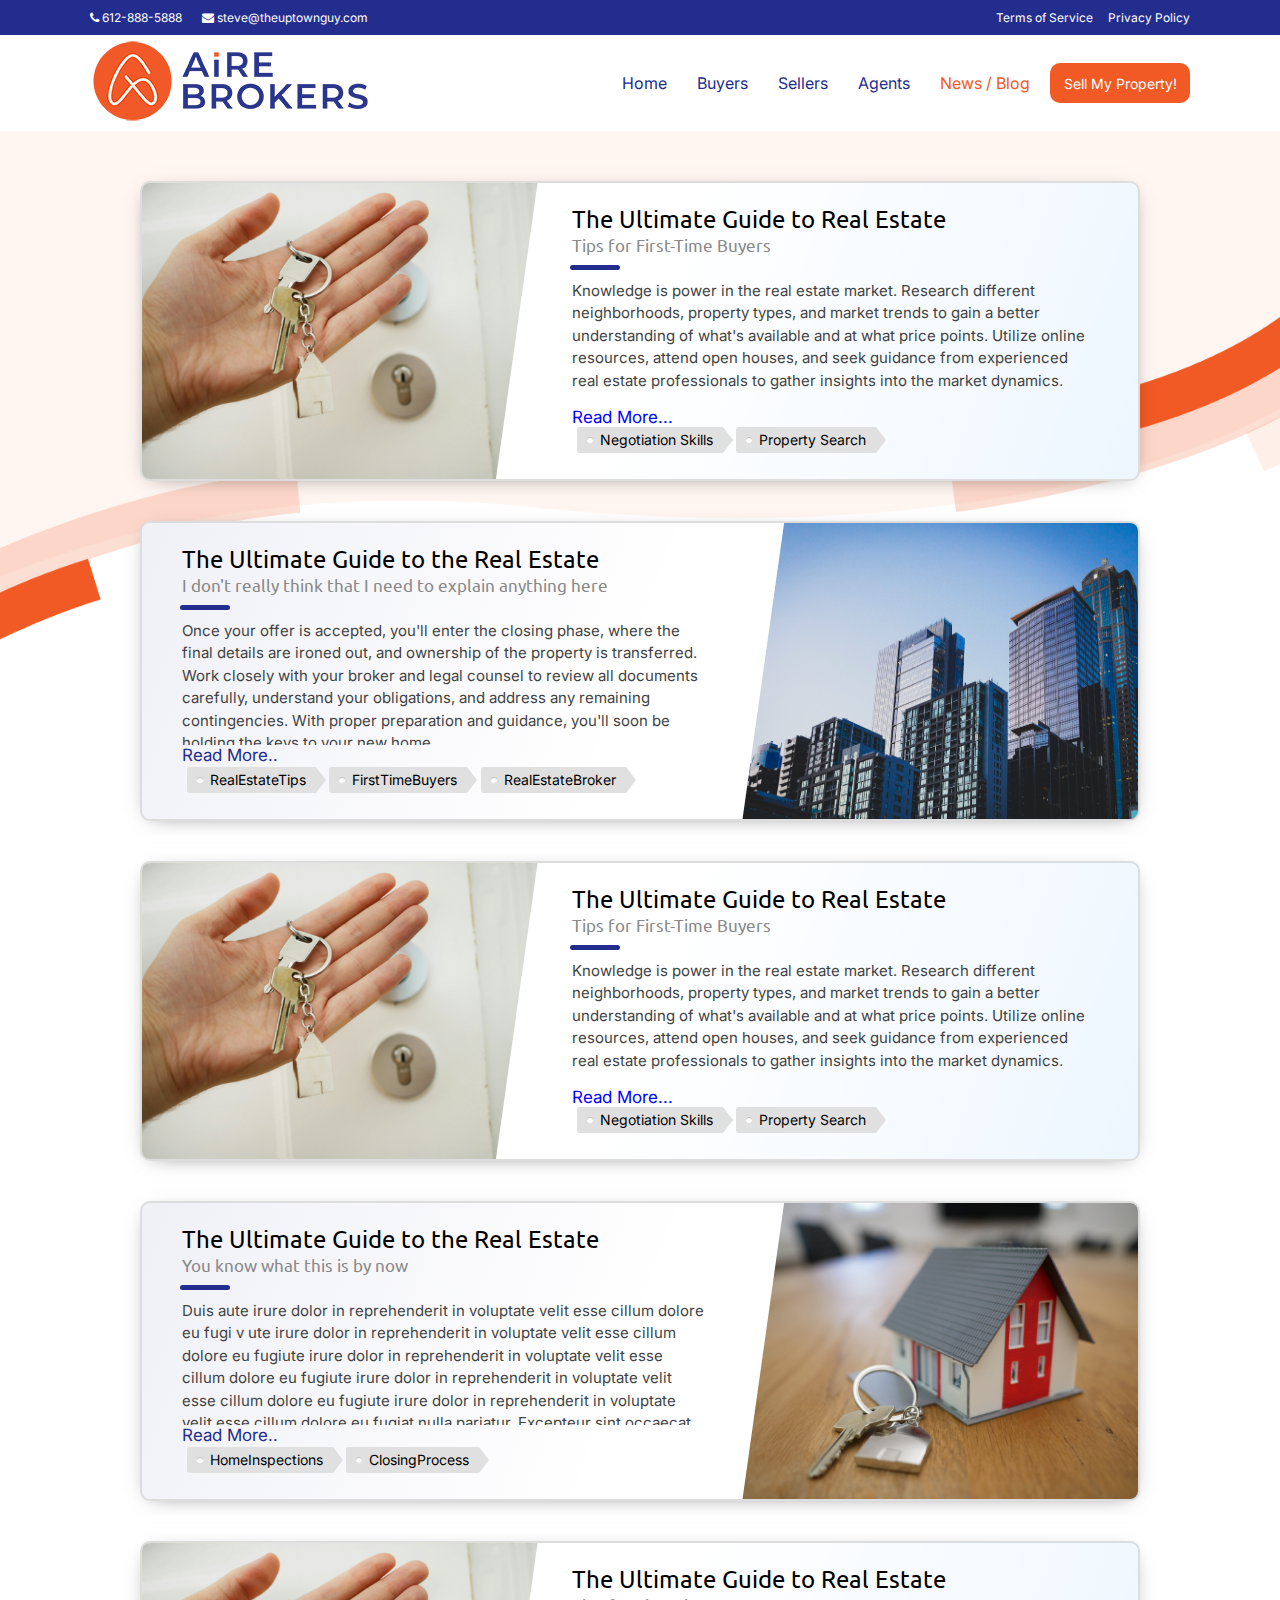
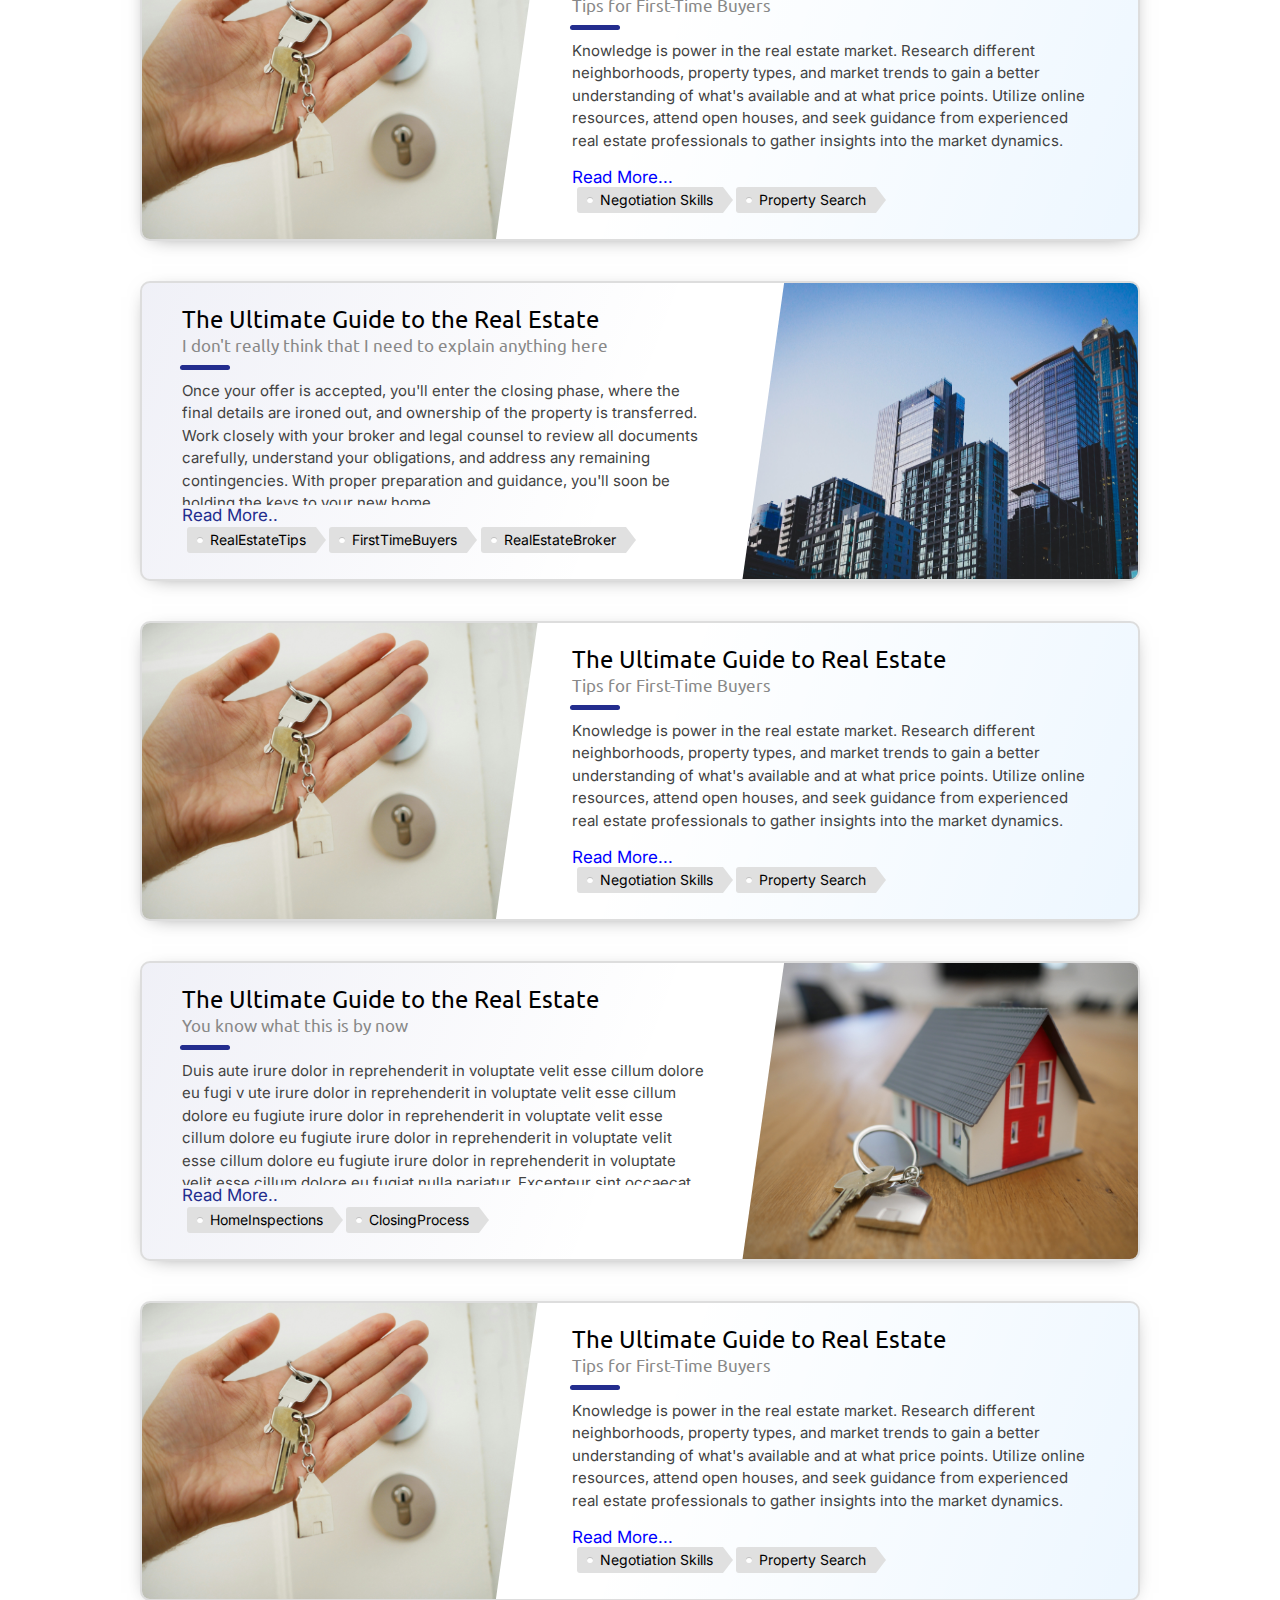
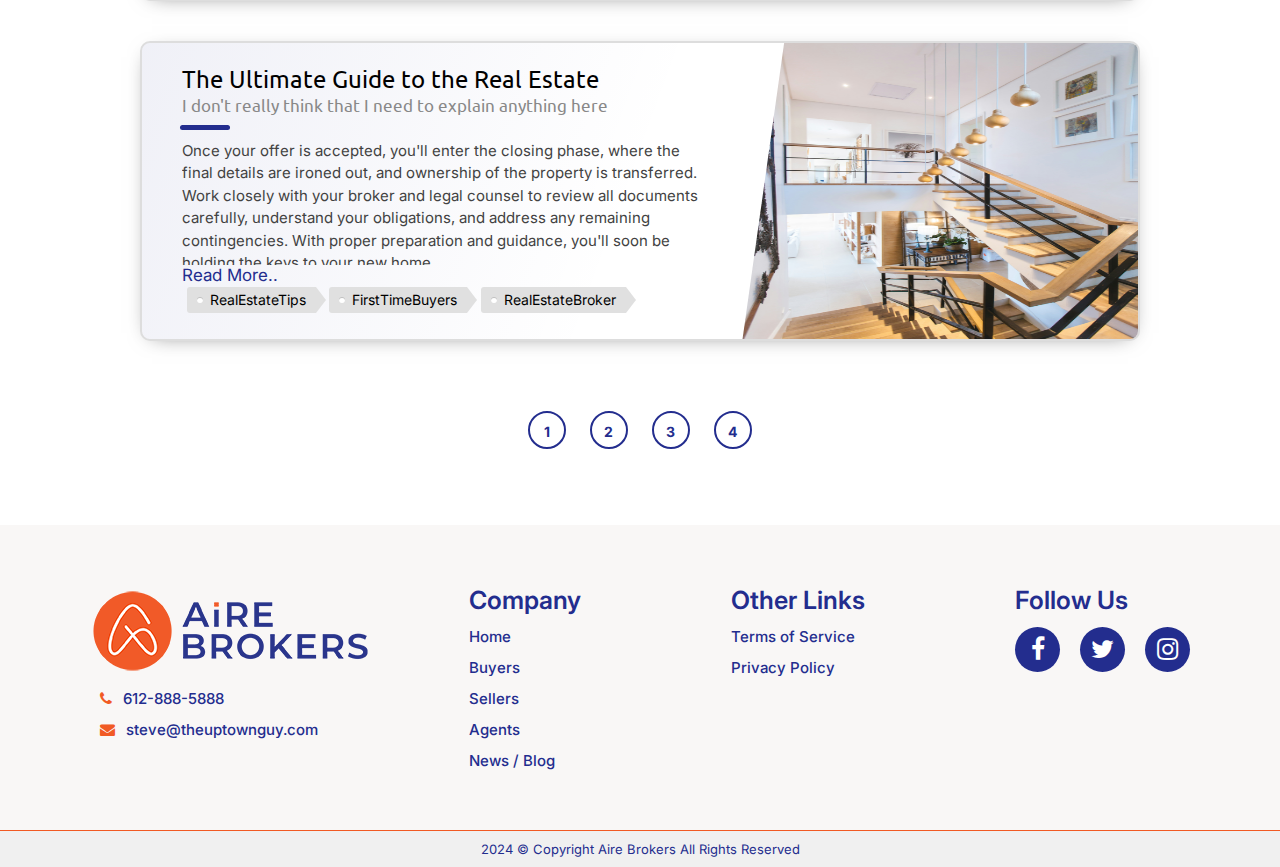
==== commit 42e93a88: "Update index.html" ====
--- a/index.html
+++ b/index.html
@@ -33,13 +33,13 @@
     <div class="f-container">
         <div class="nav-container container">
             <div class="brand">
-                <a href="index.html"><img src="./logoheader.png"></a>
+                <a href="https://airebrok.netlify.app/"><img src="./logoheader.png"></a>
             </div>
             <nav>
                 <div class="nav-mobile"><a id="nav-toggle" href="#!"><span></span></a></div>
                 <ul class="nav-list">
                     <li>
-                        <a href="index.html" class="active">Home</a>
+                        <a href="https://airebrok.netlify.app/" >Home</a>
 
                     </li>
                     <li>
@@ -52,7 +52,7 @@
                         <a href="#">Agents</a>
                     </li>
                     <li>
-                        <a href="#!">News / Blog</a>
+                        <a href="#!" class="active">News / Blog</a>
                     </li>
                     <a href="">
                         <div class="btn sell">Sell My Property!</div>
--- a/main.css
+++ b/main.css
@@ -2012,7 +2012,7 @@
         }
         .projcard {
             max-width: 1000px;
-            height: 500px;
+            height: auto;
             margin-bottom: 40px;
             border-radius: 10px;
             background-color: #fff;
@@ -2182,7 +2182,123 @@
       
   
       
-      
-
-      
-      
+      @keyframes cdp-in {
+        from {
+          transform: scale(1.5);
+          opacity: 0;
+        }
+        to {
+          transform: scale(1);
+          opacity: 1;
+        }
+      }
+      
+      .cdp {
+        position: relative;
+        text-align: center;
+        padding: 20px 0;
+        font-size: 0;
+        z-index: 6;
+        margin: 50px 0;
+        animation: cdp-in 500ms ease both;
+      }
+      
+      .cdp_i {
+        font-size: 14px;
+        text-decoration: none;
+        transition: background 250ms;
+        display: inline-block;
+        text-transform: uppercase;
+        margin: 0 3px 6px;
+        height: 38px;
+        min-width: 38px;
+        border-radius: 38px;
+        border: 2px solid #232D8E;
+        line-height: 38px;
+        padding: 0;
+        color: #232D8E;
+        font-weight: 700;
+        letter-spacing: .03em;
+        display: none;
+      }
+    
+        
+      .cdp_i:first-child,
+      .cdp_i:last-child {
+        margin: 0 12px 6px;
+      }
+      .cdp_i:last-child,
+      .cdp_i:nth-child(2),
+      .cdp_i:nth-last-child(2) {
+        display: inline-block;
+        margin: 0 12px 6px;
+      }
+      
+      .cdp_i:hover {
+        background-color: #F15A24;
+        color: #fff;
+      }
+      
+      .cdp[actpage="1"] .cdp_i:first-child,
+      .cdp[actpage="1"] .cdp_i:nth-child(2) {
+        display: inline-block;
+      }
+      
+      /* Loop for pagination */
+      @for $i from 1 through 80 {
+        .cdp[actpage="#{$i}"] {
+          .cdp_i:nth-child(#{$i - 2}):not(:first-child):not(:nth-child(2)) {
+            display: inline-block;
+            pointer-events: none;
+            color: transparent;
+            border-color: transparent;
+            width: 50px;
+            &:after {
+              content: '...';
+              color: #fff;
+              font-size: 32px;
+              margin-left: -6px;
+            }
+          }
+      
+          .cdp_i:nth-child(#{$i - 1}):not(:first-child) {
+            display: inline-block;
+          }
+      
+          .cdp_i:nth-child(#{$i}):not(:first-child) {
+            display: inline-block;
+          }
+      
+          .cdp_i:nth-child(#{$i + 1}) {
+            background-color: #;
+            color: #fff;
+            display: inline-block;
+          }
+      
+          .cdp_i:nth-child(#{$i + 2}):not(:last-child) {
+            display: inline-block;
+          }
+      
+          .cdp_i:nth-child(#{$i + 3}):not(:last-child) {
+            display: inline-block;
+          }
+      
+          .cdp_i:nth-child(#{$i + 4}):not(:last-child):not(:nth-last-child(2)) {
+            display: inline-block;
+            pointer-events: none;
+            color: transparent;
+            border-color: transparent;
+            width: 50px;
+            &:after {
+              content: '...';
+              color: #fff;
+              font-size: 32px;
+              margin-left: -6px;
+            }
+          }
+        }
+      }
+            
+
+      
+      
